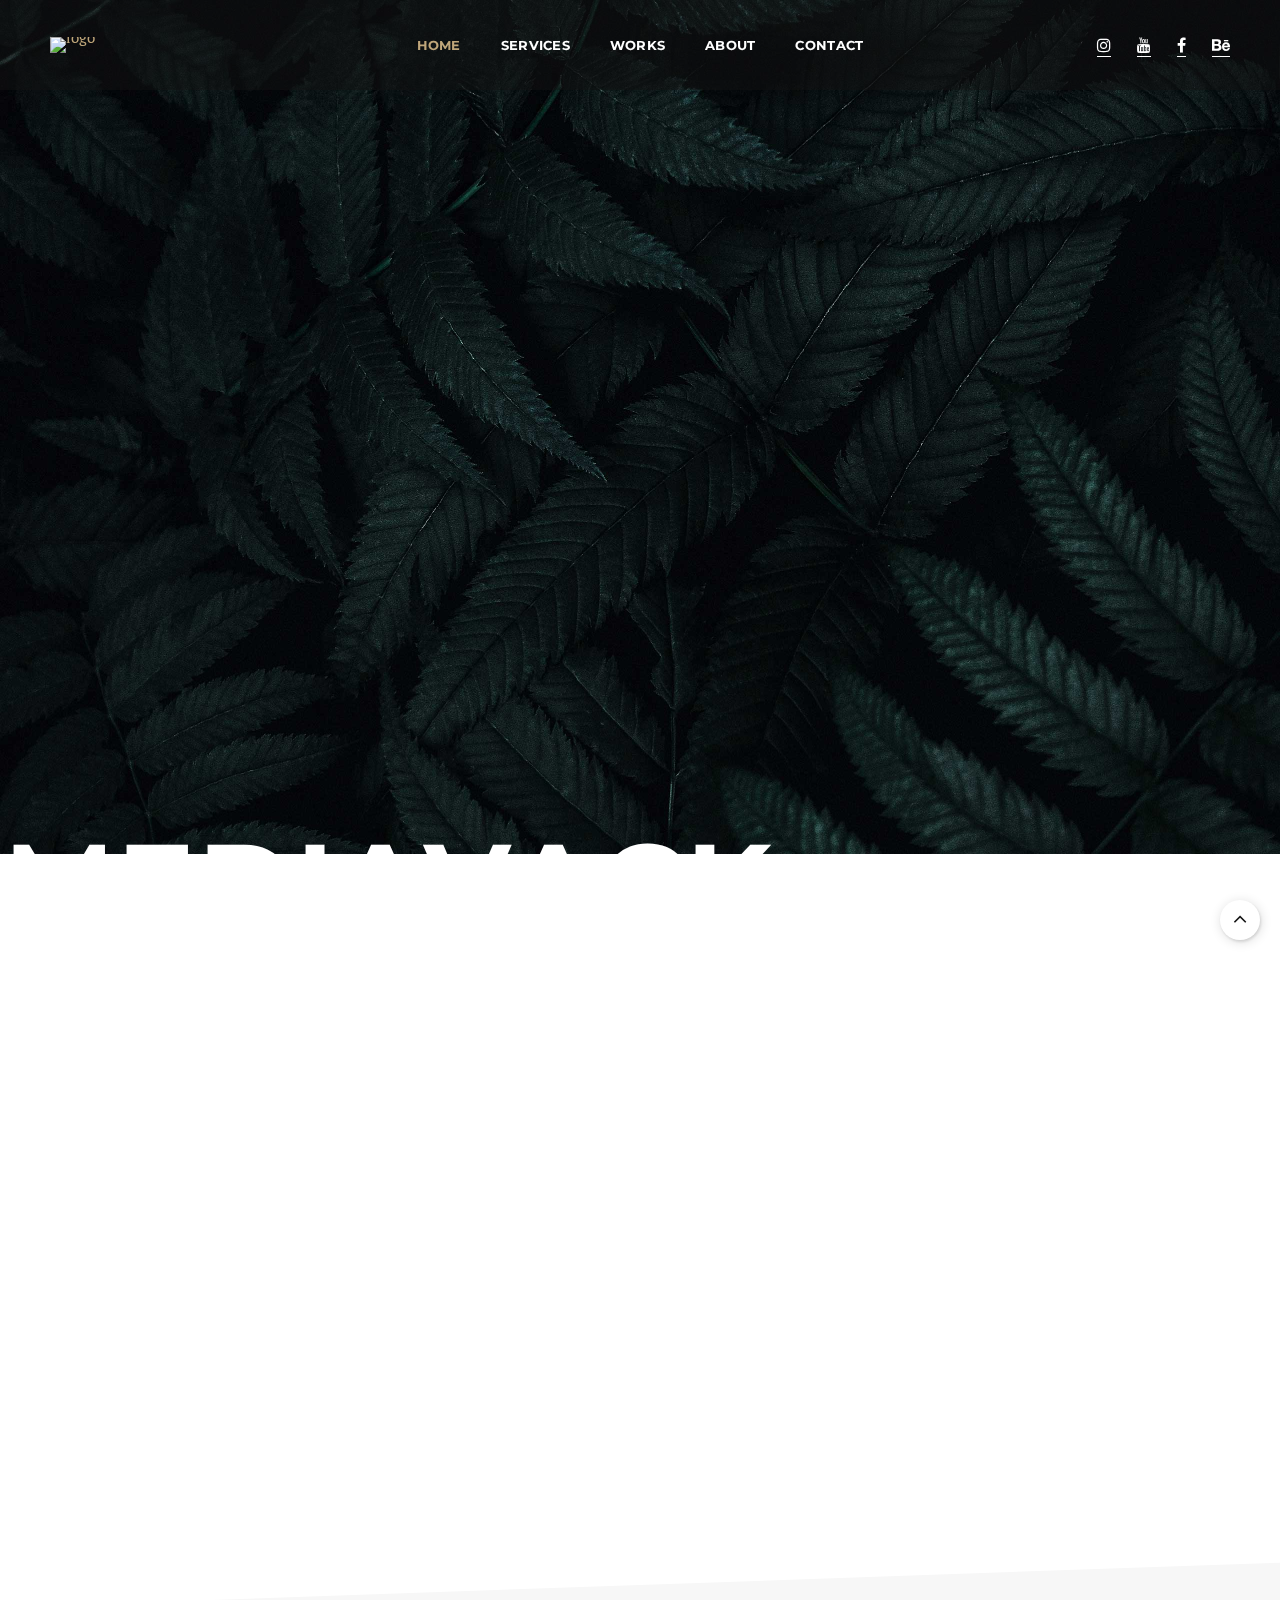
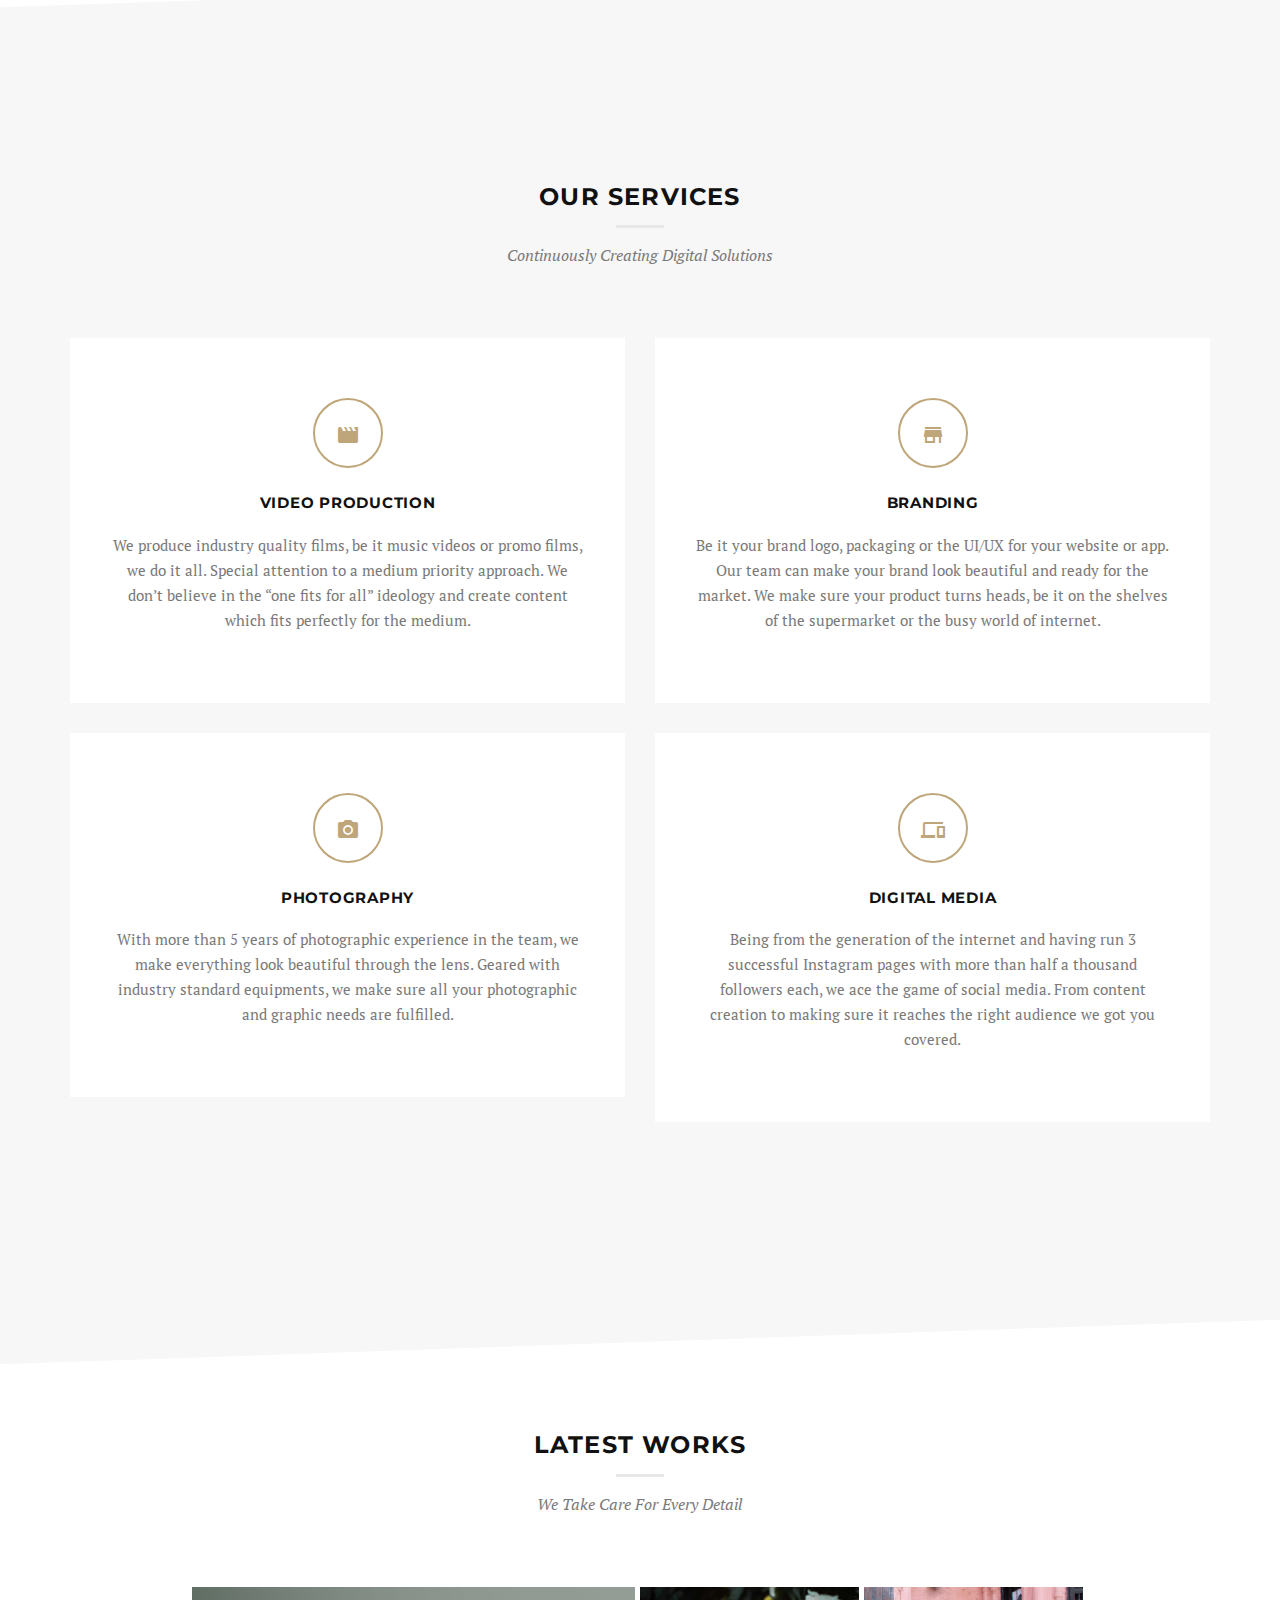
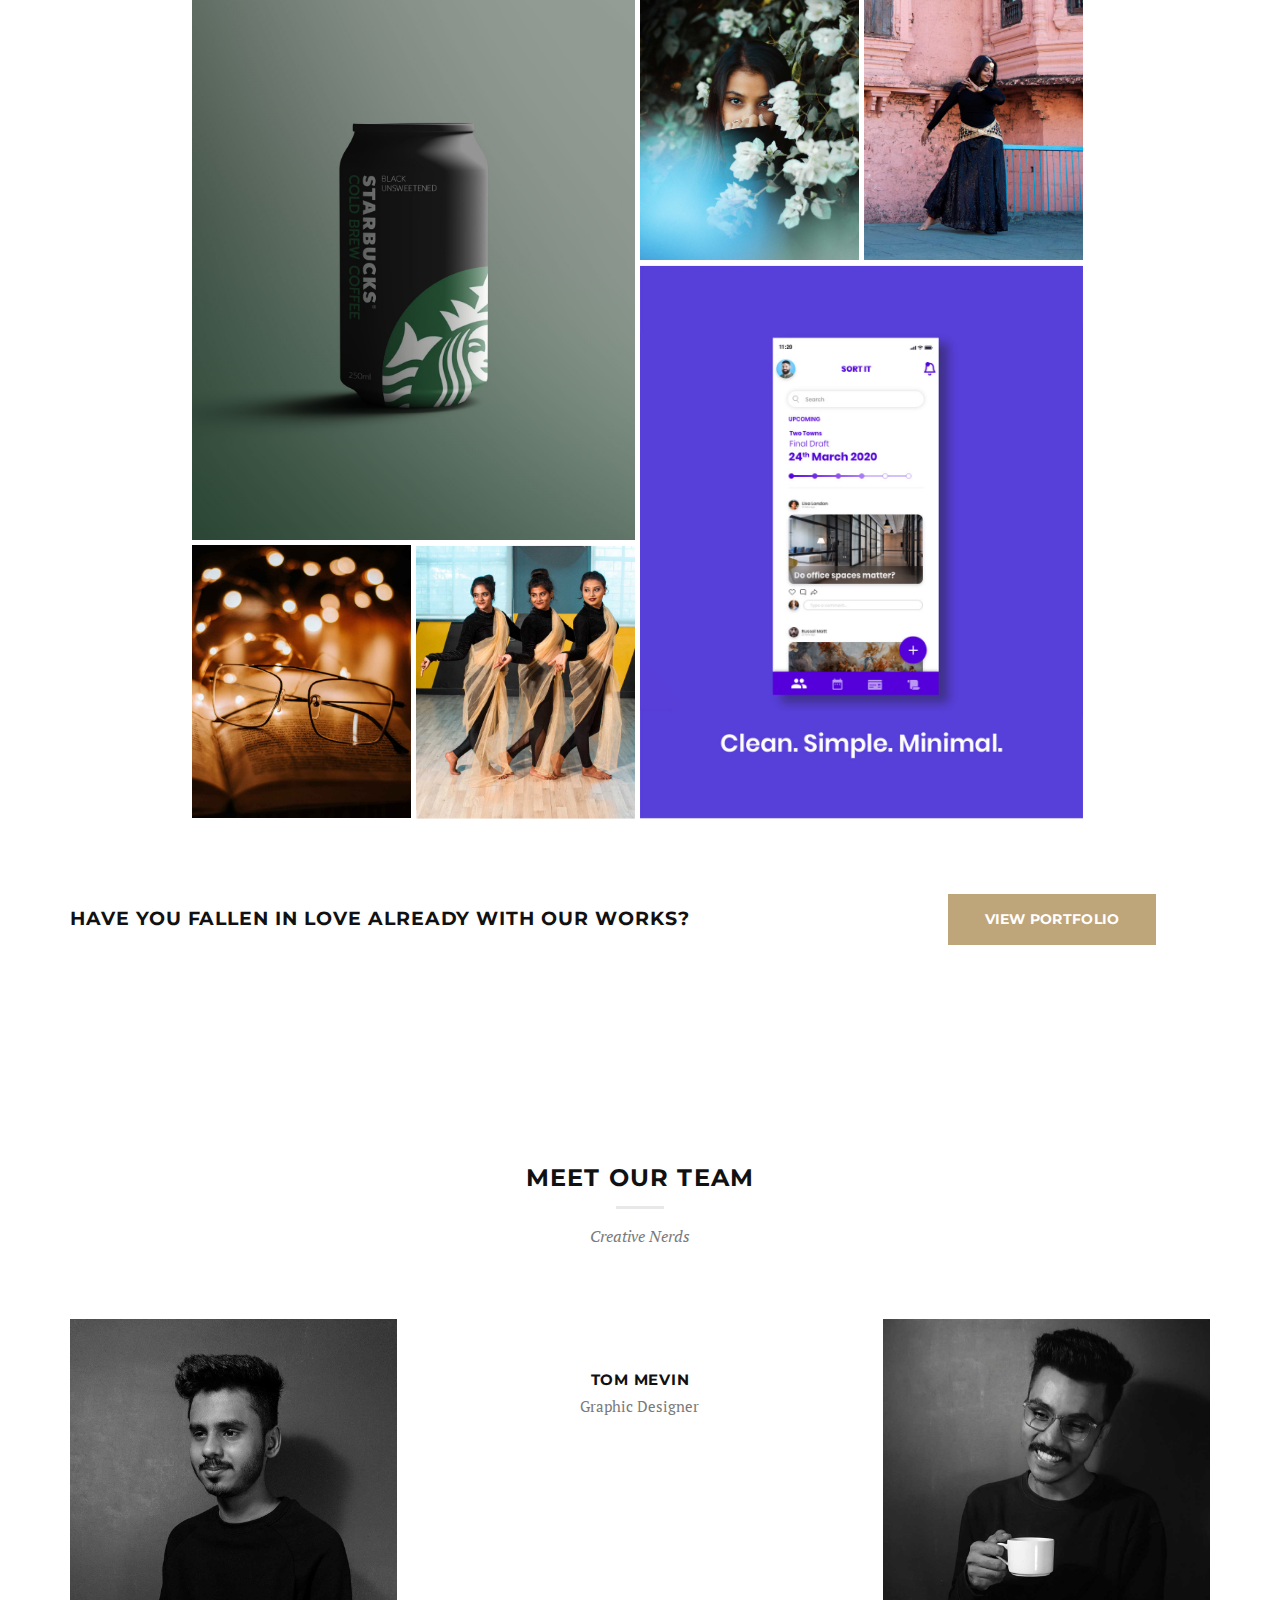
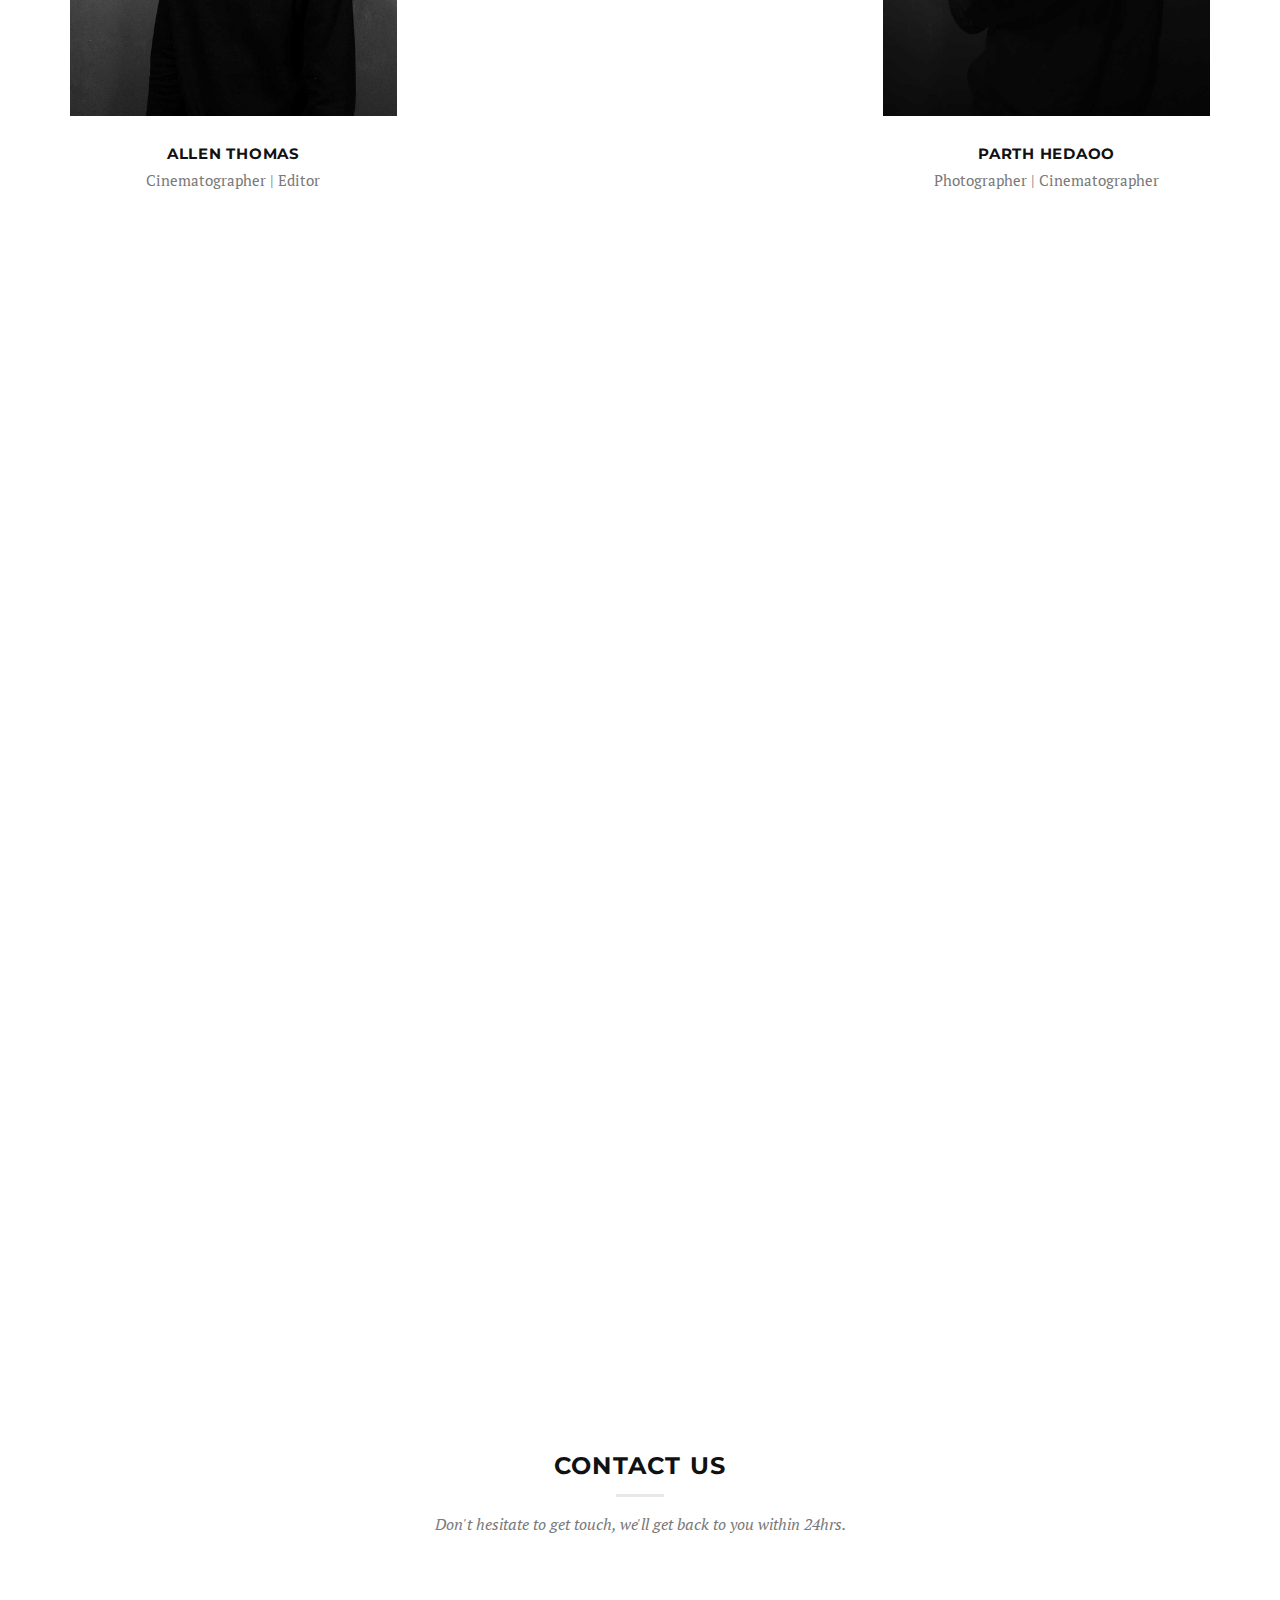
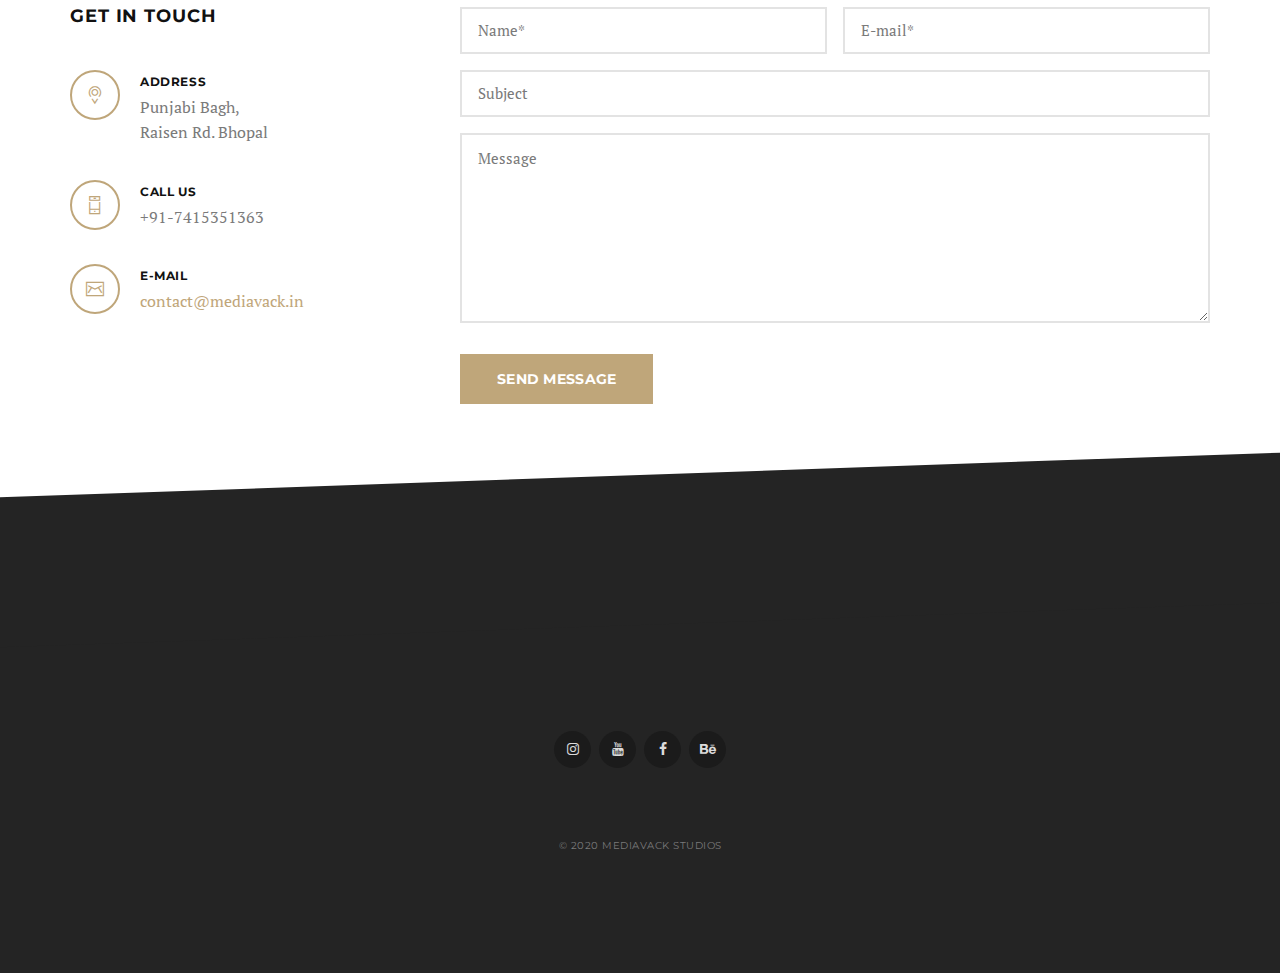
==== index.html @ 355125b0 "Add files via upload" ====
<!DOCTYPE html>
<html lang="en">
<head>
  <title>Mediavack Studios</title>

  <meta charset="utf-8">
  <!--[if IE]><meta http-equiv='X-UA-Compatible' content='IE=edge,chrome=1'><![endif]-->
  <meta name="viewport" content="width=device-width, initial-scale=1, maximum-scale=1" />
  <meta name="description" content="">

  <!-- Google Fonts -->
  <link href='http://fonts.googleapis.com/css?family=Montserrat:400,700%7CPT+Serif:400,700,400italic' rel='stylesheet'>

  <!-- Css -->
  <link rel="stylesheet" href="css/bootstrap.min.css" />
  <link rel="stylesheet" href="css/magnific-popup.css" />
  <link rel="stylesheet" href="css/font-icons.css" />
  <link rel="stylesheet" href="revolution/css/settings.css" />
  <link rel="stylesheet" href="css/rev-slider.css" />
  <link rel="stylesheet" href="css/sliders.css">
  <link rel="stylesheet" href="css/style.css" />
  <link rel="stylesheet" href="css/responsive.css" />
  <link rel="stylesheet" href="css/spacings.css" />
  <link rel="stylesheet" href="css/animate.css" />
  <link rel="stylesheet" href="css/color.css" />
  <link rel="stylesheet" href="css/sass/_layout.scss"/>

  <!-- Favicons -->
  <link rel="shortcut icon" href="p/favicon.png">
  <link rel="apple-touch-icon" href="img/apple-touch-icon.png">
  <link rel="apple-touch-icon" sizes="72x72" href="img/apple-touch-icon-72x72.png">
  <link rel="apple-touch-icon" sizes="114x114" href="img/apple-touch-icon-114x114.png">
  <link href="https://fonts.googleapis.com/icon?family=Material+Icons" rel="stylesheet">

</head>

<body data-spy="scroll" data-offset="60" data-target=".navbar-fixed-top">

  <!-- Preloader -->
  <div class="loader-mask">
    <div class="loader">
      "Loading..."
    </div>
  </div>

  <!-- Navigation -->
  <header class="nav-type-1" id="home">

    <nav class="navbar navbar-fixed-top">
      <div class="navigation-overlay">
        <div class="container-fluid relative">
          <div class="row">

            <div class="navbar-header">
              <button type="button" class="navbar-toggle" data-toggle="collapse" data-target="#navbar-collapse">
                <span class="sr-only">Toggle navigation</span>
                <span class="icon-bar"></span>
                <span class="icon-bar"></span>
                <span class="icon-bar"></span>
              </button>

              <!-- Logo -->
              <div class="logo-container">
                <div class="logo-wrap local-scroll">
                  <a href="#home">
                    <img class="logo" src="p/logo-white.png" alt="logo">
                  </a>
                </div>
              </div>
            </div> <!-- end navbar-header -->


            <div class="col-md-8 col-xs-12 nav-wrap">
              <div class="collapse navbar-collapse text-center" id="navbar-collapse">
                
                <ul class="nav navbar-nav local-scroll text-center">

                  <li class="active">
                    <a href="#home">Home</a>
                  </li>
                  <li>
                    <a href="#services">Services</a>
                  </li>
                  <li>
                    <a href="#portfolio">Works</a>
                  </li>
                  <li>
                    <a href="#about-us">About</a>
                  </li>                         
                  <li>
                    <a href="#contact">Contact</a>
                  </li>
      
                </ul>
              </div>
            </div> <!-- end col -->

            <div class="menu-socials hidden-sm hidden-xs">
              <ul>
                <li>
                  <a href="https://www.instagram.com/mediavack/" target="_blank"><i class="fa fa-instagram"></i></a>
                </li>
                <li>
                  <a href="https://www.youtube.com/channel/UCgd77Oo9mMgNk1zddvuhkJg"target="_blank"><i class="fa fa-youtube"></i></a>
                </li>
                <li>
                  <a href="https://www.facebook.com/mediavack"target="_blank"><i class="fa fa-facebook"></i></a>
                </li>
                <li><a href="https://www.behance.net/mediavack/"target="_blank"><i class="fa fa-behance"></i></a>
                </li>
              </ul>
            </div>
        
          </div> <!-- end row -->
        </div> <!-- end container -->
      </div> <!-- end navigation -->
    </nav> <!-- end navbar -->

  </header> <!-- end navigation -->


  <div class="main-wrapper-onepage angles oh">

    <!-- Revolution Slider -->
    <section> 
      <div class="rev_slider_wrapper">
        <div class="rev_slider" id="slider4" data-version="5.0">
          <ul>
            <!-- SLIDE 1 -->
            <li data-fstransition="fade"
              data-transition="slideleft"
              data-easein="default" 
              data-easeout="default"
              data-slotamount="1"
              data-masterspeed="1200"
              data-delay="10000"
              data-title="The Art of Design"
              >
             <!-- MAIN IMAGE -->
             <img src="p/dark1.jpg"
                
             data-kenburns="on"
             data-bgposition="right center"
             data-bgpositionend="left center"
             data-duration="15000"
             data-scalestart="100"
             data-scaleend="150"
             data-bgparallax="10"
             
             >

           <!-- LAYER NR. 1 -->
           <div class="tp-caption hero-text giant_nocaps rs-parallaxlevel-7"
             data-x="center"
             data-y="center"
             data-fontsize="[100,80,65,40]"
             data-textAlign="center"
             data-lineheight="[116,100,70,60]"
             data-width="[none, none, none, 400]"
             data-whitespace="[nowrap, nowrap, nowrap, normal]"
             data-transform_idle="o:1;s:1500;"
             data-transform_in="z:0;rX:0;rY:0;rZ:0;sX:0.1;sY:0.1;skX:0;skY:0;opacity:0;s:1000;e:Power3.easeOut;" 
             data-transform_out="opacity:0;sX:0;sY:0;s:2000;e:Power3.easeInOut;"
             data-start="1000">MEDIAVACK
           </div>
           
           <!-- LAYER NR. 2 -->
           <div class="tp-caption subheading_text rs-parallaxlevel-7"
             data-x="center"
             data-y="center"
             data-voffset="84"
             data-fontsize="[22,22,22,24]"
             data-textAlign="center"
             data-width="[none, none, none, 400]"
             data-whitespace="[nowrap, nowrap, nowrap, normal]"
             data-transform_idle="o:1;s:1000"
             data-transform_in="x:0;y:150;z:0;rotationZ:0;scaleX:1;scaleY:1;skewX:0;skewY:0;opacity:0;s:1000;"
             data-transform_out="opacity:0;s:1000;e:Power3.easeInOut;"
             data-start="1200">
           </div>
     
         </li> <!-- end slide 1 -->

        
            </li> <!-- end slide 1 -->

            
        </div>
      </div>
    </section>


    <!-- Intro -->
    <section class="section-wrap intro angle-bottom" id="intro">
      <div class="container">
        <div class="row">

          <div class="col-sm-8 col-sm-offset-2 text-center wow slideInUp" data-wow-duration="1.2s" data-wow-delay="0s">
            <h2 class="intro-heading heading-frame">Welcome to Mediavack Studios</h2>
            <p class="intro-text mb-60">
              We have delivered exceptional quality productions for clients across the globe, over a span of 5 years under the name of M-TAP Productions and are now launching an all encompassing digital agency. The Mediavack team packs over 15 years of experience together. With such industry expertise and contemporary taste we promise a new and fresh approach, which will make your brand a hit in the digital space in no time!
            </p>

            <img src="p/logo-grey.png" alt="" />
          </div>

        </div>
      </div>
    </section> <!-- end intro -->

    <!-- Our Services -->
    <section class="section-wrap bg-light pb-mdm-50 pb-130 angle-top angle-bottom" id="services">
      <div class="container">

        <div class="row heading">
          <div class="col-md-6 col-md-offset-3">
            <h2 class="text-center bottom-line">Our Services</h2>
            <p class="subheading text-center">Continuously Creating Digital Solutions</p>
          </div>
        </div>

        <div class="row">
          <div class="col-md-6 service-item">
            <div class="service-item-box icon-effect-1 icon-effect-1a text-center">
              <a href="#portfolio">
                <i class="icon material-icons hi-icon">movie</i>
              </a>
              <h3>Video Production</h3>
              <p>We produce industry quality films, be it music videos or promo films, we do it all. Special attention to a  medium priority approach. We don’t believe in the “one fits for all” ideology and create content which fits perfectly for the medium.</p>     
            </div>            
          </div> <!-- end service item -->

          <div class="col-md-6 service-item">
            <div class="service-item-box icon-effect-1 icon-effect-1a text-center">
              <a href="#portfolio">
                <i class="icon material-icons hi-icon">store</i>
              </a>
              <h3>Branding</h3>
              <p>Be it your brand logo, packaging or the UI/UX for your website or app. Our team can make your brand look beautiful and ready for the market. We make sure your product turns heads, be it on the shelves of the supermarket or the busy world of internet.</p>     
            </div>            
          </div> <!-- end service item -->

          <div class="col-md-6 service-item">
            <div class="service-item-box icon-effect-1 icon-effect-1a text-center">
              <a href="#portfolio">
                <i class="icon material-icons hi-icon">camera_alt</i>
              </a>
              <h3>Photography</h3>
              <p>With more than 5 years of photographic experience in the team, we make everything look beautiful through the lens. Geared with industry standard equipments, we make sure all your photographic and graphic needs are fulfilled.
              </p>     
            </div>            
          </div> <!-- end service item -->

          <div class="col-md-6 service-item">
            <div class="service-item-box icon-effect-1 icon-effect-1a text-center">
              <a href="#portfolio">
                <i class="icon material-icons hi-icon">devices</i>
              </a>
              <h3>Digital Media</h3>
              <p>Being from the generation of the internet and having run 3 successful Instagram pages with more than half a thousand followers each, we ace the game of social media. From content creation to making sure it reaches the right audience we got you covered.</p>     
            </div>            
          </div> <!-- end service item -->
        </div>
      </div>
    </section> <!-- end services -->


    <section class="section-wrap works-grid-3-col-wide pb-0" id="portfolio"style="sizes ">

      <div class="container-fluid" style="padding: 0 0;">

        <div class="row heading">
          <div class="col-md-4 col-md-offset-4 col-sm-6 col-sm-offset-3">
            <h2 class="text-center bottom-line">Latest Works</h2>
            <p class="subheading text-center">We Take Care For Every Detail</p>
          </div>
        </div>

<!-- Portfolio -->
<section class="section-wrap pb-0 pt-0">

  <div class="masonry-grid"style="margin: auto; width: 70% ">

    <div class="work-item" style="padding: 0 5px 5px 0" onclick="void(0)">
      <div class="gallery work-img">
        <a href="p/sbg.gif" class="lightbox-gallery" title="Branding">
          <img src="p/sb.jpg" alt="">
          <div class="work-overlay">        
            <div class="work-description">
              <h3>Branding</h3>
              <span>-</span>
            </div>
          </div>
        </a>
      </div>
    </div> <!-- end work-item -->

    <div class="work-item quarter" style="padding: 0 5px 5px 0" onclick="void(0)">
      <div class="work-img">
        <a href="p/Nishu.jpg" class="lightbox-gallery" title="Photography">
          <img src="p/Nishu.jpg" alt="">
          <div class="work-overlay">        
            <div class="work-description">
              <h3>Photography</h3>
              <span>-</span>
            </div>
          </div>
        </a>
      </div>
    </div> <!-- end work-item -->

    <div class="work-item quarter" style="padding: 0 5px 5px 0"  onclick="void(0)">
      <div class="work-img">
        <a href="https://www.youtube.com/watch?v=4vDL7i6rvvY" target="_blank">
          <img src="p/piya.jpg" alt="">
          <div class="work-overlay">        
            <div class="work-description">
              <h3>Videography</h3>
              <span>Watch on Youtube</span>
            </div>
          </div>
        </a>
      </div>
    </div> <!-- end work-item -->

    <div class="work-item"style="padding: 0 5px 5px 0"  onclick="void(0)">
      <div class="work-img">
        <a href="p/uiuxf.jpg" class="lightbox-gallery" title="UI/UX">
          <img src="p/uiuxt.jpg" alt="">
          <div class="work-overlay">        
            <div class="work-description">
              <h3>UI/UX</h3>
              <span>-</span>
            </div>
          </div>
        </a>
      </div>
    </div> <!-- end work-item -->

    <div class="work-item quarter" style="padding: 0 5px 5px 0"  onclick="void(0)">
      <div class="work-img">
        <a href="p/book.jpg" class="lightbox-gallery" title="Photography">
          <img src="p/bookt.jpg" alt="">
          <div class="work-overlay">        
            <div class="work-description">
              <h3>Photography</h3>
              <span>-</span>
            </div>
          </div>
        </a>
      </div>
    </div> <!-- end work-item -->

    <div class="work-item quarter" style="padding: 0 5px 5px 0"  onclick="void(0)">
      <div class="work-img">
        <a href="https://www.youtube.com/watch?v=ag2EE_AItjE" target="_blank" title="Videography">
          <img src="p/backslash.jpg" alt="">
          <div class="work-overlay">        
            <div class="work-description">
              <h3>Videography</h3>
              <span>Watch on Youtube</span>
            </div>
          </div>
        </a>
      </div>
    </div> <!-- end work-item -->

  </div>
</section> <!-- end portfolio-->


    <!-- Call to Action -->
    <section class="call-to-action">
      <div class="container">
        <div class="row">

          <div class="col-md-9 col-xs-12">    
            <h2>Have You Fallen In Love Already With Our Works?</h2>
          </div>
          
          <div class="col-md-3 col-xs-12 cta-button">
            <a href="index-portfolio.html"target="_blank" class="btn btn-lg btn-color">View Portfolio</a>
          </div>

        </div>
      </div>
    </section> <!-- end call to action -->


  
    <!-- Our Team -->
    <section class="section-wrap pb-0 our-team angle-top" id="about-us">
      <div class="container">

        <div class="row heading">
          <div class="col-md-6 col-md-offset-3">
            <h2 class="text-center bottom-line">Meet Our Team</h2>
            <p class="subheading text-center">Creative Nerds</p>
          </div>
        </div>

        <div class="row team-row">

          <div class="col-md-4 col-sm-6 team-wrap">
            <div class="team-member text-center">
              <div class="team-img">
                <img src="p/Allen3.jpg" alt="">
                <div class="overlay">
                  <div class="team-details text-center" style="top:35%;">
                    <p>
                      An editing wizard, Allen can pull off a complete music video in a night, or should we say he always has to pull it off in a night. Allen also has some camera skills up his sleeves and works as the team's Cinematographer as well. If you meet him, be sure to have a couple of sarcastic jokes come your way. 
                    </p>
                    <div class="socials mt-20">
                      <a href="https://www.instagram.com/allen_not_alien_/"target="_blank"><i class="fa fa-instagram"></i></a>
                      <a href="https://www.facebook.com/HelloIAmNella"target="_blank"><i class="fa fa-facebook"></i></a>
                      <a href="mailto:allen@mediavack.in"target="_blank"><i class="fa fa-envelope"></i></a>
                    </div>
                  </div>
                </div>
              </div>
              <h6 class="team-title">Allen Thomas</h6>
              <span>Cinematographer | Editor</span>           
            </div>
          </div> <!-- end team member -->

          <div class="col-md-4 col-sm-6 team-wrap">
            <div class="team-member text-center">
              <div class="team-img">
                <img src="p/tom3.jpg" alt="">
                <div class="overlay">
                  <div class="team-details text-center"style="top:35%;">
                    <p>
                      An aesthetic genius, Tom will make sure your brand never gets lost in the sea of stuff. Working his magic on every AI file and making sure final.psd is actually the final one, Tom aces the game of graphics. Working as a graphic designer for the team, he makes sure no content misses aesthetic approval. When you meet him make sure why is he so obsessed with planes? 
                    </p>
                    <div class="socials mt-20">
                      <a href="https://www.instagram.com/tomarto_/"target="_blank"><i class="fa fa-instagram"></i></a>
                      <a href="https://www.facebook.com/tommevin"target="_blank"><i class="fa fa-facebook"></i></a>
                      <a href="mailto:tom@mediavack.in"target="_blank"><i class="fa fa-envelope"></i></a>
                    </div>
                  </div>
                </div>
              </div>
              <h6 class="team-title">Tom Mevin</h6>
              <span>Graphic Designer</span>           
            </div>
          </div> <!-- end team member -->

          <div class="col-md-4 col-sm-6 team-wrap">
            <div class="team-member last text-center">
              <div class="team-img">
                <img src="p/Parth3.jpg" alt="">
                <div class="overlay">
                  <div class="team-details text-center"style="top:35%;">
                    <p>
                      A colour guru, Parth can make even washed-out footage look beautiful. With the eyes of a photographer, Parth is a photography genius. Working as the team's cinematographer, colourist and photographer, he makes sure not one footage goes out in the world looking shabby. When you meet him, make sure you ask him why he is holding a cup?
                    </p>
                    <div class="socials mt-20">
                      <a href="https://www.instagram.com/by_parth/"target="_blank"><i class="fa fa-instagram"></i></a>
                      <a href="https://www.facebook.com/parthiosesismerismetcalisation/"target="_blank"><i class="fa fa-facebook"></i></a>
                      <a href="mailto:parth@mediavack.in"target="_blank"><i class="fa fa-envelope"></i></a>
                    </div>
                  </div>
                </div>
              </div>
              <h6 class="team-title">Parth Hedaoo</h6>
              <span>Photographer | Cinematographer</span>           
            </div>
          </div> <!-- end team member -->

        </div>
      </div>
    </section> <!-- end our team --> 


   <!-- about us -->
   <section class="section-wrap intro angle-bottom" id="intro">
    <div class="container">
      <div class="row">

        <div class="col-sm-8 col-sm-offset-2 text-center wow slideInUp" data-wow-duration="1.2s" data-wow-delay="0s">
          <h2 class="intro-heading ">About Us</h2>
          <p class="intro-text mb-60">
           Mediavack studios is a digital media agency run by a team of young and passionate creatives. We have been creating extraordinary content for the past 3 years and providing quality work to clients across the country. We are based out of the capital city of Madhya Pradesh, Bhopal. 
          <br>We prioritise creativity over all the other aspects and believes that innovation is the way forward and that is the future for brands in the digital arena.
          </p>

          
        </div>

      </div>
    </div>
  </section> <!-- about us ends -->

    <!-- Testimonials -->
    <section class="section-wrap parallax-testimonials" style="background-image: url(p/dark1.jpg)">

      <div id="owl-testimonials" class="owl-carousel owl-theme text-center">

        <div class="item">
          <div class="container testimonial">
            <div class="row">
              <div class="col-md-10 col-md-offset-1">
                <i class="fa fa-quote-left"></i>
                <p class="testimonial-text"> I always loved working with MTAP Productions, they have so many creative ideas to put up and execute. They are like a family now. The project is always executed effortlessly with them. Can’t forget to mention our first project Chimera, which was such a great piece of work. We hit 1.5M views and more to go ! 
                  Good luck to the new venture, more power to you guys.</p>
                <h6>Sonia James</h6>
                <span></span>
              </div>
            </div>
          </div>
        </div>

        <div class="item">
          <div class="container testimonial">
            <div class="row">
              <div class="col-md-10 col-md-offset-1">
                <i class="fa fa-quote-left"></i>
                <p class="testimonial-text">As an artist one of the most important thing in a music production is the video part which gives the final touch to any song Or music, working with Mediavack was one of the best experience I had with such an affordable pricing and on time delivery of the final product. I would like to appreciate and thank the whole team for such hardwork. Wish you all the best for your future projects.</p>
                <h6>Melbin B. Varghese</h6>
                <span></span>
              </div>
            </div>
          </div>
        </div>
        
        <div class="item">
          <div class="container testimonial">
            <div class="row">
              <div class="col-md-10 col-md-offset-1">
                <i class="fa fa-quote-left"></i>
                <p class="testimonial-text">I have been shooting number of video with these guys and absolutely love how they work. Genuine price for the quality of service they give. 100% will recommend people to go for them.</p>
                <h6>Sakshi Gupta</h6>
                <span></span>
              </div>
            </div>
          </div>
        </div>
      </div>

    </section> <!-- end testimonials -->


    <!-- Contact -->
    <section class="section-wrap contact angle-top angle-bottom mt-100 mt-sml-0" id="contact">
      <div class="container">

        <div class="row heading">
          <div class="col-md-6 col-md-offset-3 text-center">
            <h2 class="text-center bottom-line">Contact Us</h2>
            <p class="subheading">Don't hesitate to get touch, we'll get back to you within 24hrs.</p>
          </div>
        </div>

        <div class="row">

          <div class="col-md-4">
            <h5>Get in Touch</h5>
            <p></p>

            <div class="contact-item">
              <div class="contact-icon">
                <i class="icon icon-Pointer"></i>
              </div>
              <h6>Address</h6>
              <p>Punjabi Bagh,<br>
                Raisen Rd. Bhopal</p>
            </div> <!-- end address -->

            <div class="contact-item">
              <div class="contact-icon">
                <i class="icon icon-Phone"></i>
              </div>
              <h6>Call Us</h6>
              <span>+91-7415351363</span>
            </div> <!-- end phone number -->

            <div class="contact-item">
              <div class="contact-icon">
                <i class="icon icon-Mail"></i>
              </div>
              <h6>E-mail</h6>
              <a href="mailto:contact@mediavack.in">contact@mediavack.in</a>
            </div> <!-- end email -->

          </div>

          <div class="col-md-8">
            <form id="contact-form" action="#">

              <div class="row contact-row">
                <div class="col-md-6 contact-name">
                  <input name="name" id="name" type="text" placeholder="Name*">
                </div>
                <div class="col-md-6 contact-email">
                  <input name="mail" id="mail" type="email" placeholder="E-mail*">
                </div>
              </div>

              <input name="subject" id="subject" type="text" placeholder="Subject"> 
              <textarea name="comment" id="comment" placeholder="Message"></textarea>
              <a class="btn btn-lg btn-color btn-submit" href="mailto:contact@mediavack.in">Send Message</a>
              
              <div id="msg" class="message"></div>
            </form>
          </div> <!-- end col -->

        </div>
      </div>
    </section> <!-- end contact -->


    <!-- Google Map
    <div id="google-map" class="gmap" data-address="V Tytana St, Manila, Philippines"></div>  -->

    <!-- Footer -->
    <footer class="footer minimal bg-dark angle-top">
      <div class="container text-center">
        <div class="row"> 

          <div class="col-md-4 col-md-offset-4">
            
            <div class="footer-logo local-scroll mb-30 wow zoomIn" data-wow-duration="1s" data-wow-delay="0.2s">
              <h2>
                <a href="#home" class="color-white">Mediavack Studios</a>
              </h2>
            </div>

            <div class="socials footer-socials">
              <a href="https://www.instagram.com/mediavack/"target="_blank"><i class="fa fa-instagram"></i></a>
              <a href="https://www.youtube.com/channel/UCgd77Oo9mMgNk1zddvuhkJg"target="_blank"><i class="fa fa-youtube"></i></a>
              <a href="https://www.facebook.com/mediavack"target="_blank"><i class="fa fa-facebook"></i></a>
              <a href="https://www.behance.net/mediavack/"target="_blank"><i class="fa fa-behance"></i></a>
            </div> <!-- end socials -->

            <span class="copyright text-center">
              &copy; 2020 Mediavack Studios </span>

          </div>

        </div>
      </div>
    </footer> <!-- end footer -->

    <div id="back-to-top">
      <a href="#top"><i class="fa fa-angle-up"></i></a>
    </div>

  </div> <!-- end main-wrapper -->
  
  <!-- jQuery Scripts -->
  <script type="text/javascript" src="js/jquery.min.js"></script>
  <script type="text/javascript" src="js/bootstrap.min.js"></script>
  <!-- 
    1. Generate your key here - https://developers.google.com/maps/documentation/javascript/get-api-key
    2. Paste your key in the script below.
  -->
  <script src="https://maps.googleapis.com/maps/api/js?key=AIzaSyCoQ3_zzRfW-hYspkwr5kvwCwLPGZsN4nw"></script>
  <script type="text/javascript" src="js/gmap3.js"></script>
  <script type="text/javascript" src="js/plugins.js"></script>
  <script type="text/javascript" src="revolution/js/jquery.themepunch.tools.min.js"></script>
  <script type="text/javascript" src="revolution/js/jquery.themepunch.revolution.min.js"></script>
  <script type="text/javascript" src="js/rev-slider.js"></script>
  <script type="text/javascript" src="js/scripts.js"></script>

  <!-- Google Map -->
  <script type="text/javascript">
    $(document).ready( function(){

      var gmapDiv = $("#google-map");
      var gmapMarker = gmapDiv.attr("data-address");

      gmapDiv.gmap3({
        zoom: 16,
        address: gmapMarker,
        oomControl: true,
        navigationControl: true,
        scrollwheel: false,
        styles: [
          {
          "featureType":"all",
          "elementType":"all",
            "stylers":[
              { "saturation":"-70" }
            ]
        }]
      })
      .marker({
        address: gmapMarker,
        icon: "img/map_pin.png"
      })
      .infowindow({
        content: "V Tytana St, Manila, Philippines"
      })
      .then(function (infowindow) {
        var map = this.get(0);
        var marker = this.get(1);
        marker.addListener('click', function() {
          infowindow.open(map, marker);
        });
      });
    });
  </script>
  

  <script type="text/javascript" src="revolution/js/extensions/revolution.extension.video.min.js"></script>
  <script type="text/javascript" src="revolution/js/extensions/revolution.extension.carousel.min.js"></script>
  <script type="text/javascript" src="revolution/js/extensions/revolution.extension.slideanims.min.js"></script>
  <script type="text/javascript" src="revolution/js/extensions/revolution.extension.actions.min.js"></script>
  <script type="text/javascript" src="revolution/js/extensions/revolution.extension.layeranimation.min.js"></script>
  <script type="text/javascript" src="revolution/js/extensions/revolution.extension.kenburn.min.js"></script>
  <script type="text/javascript" src="revolution/js/extensions/revolution.extension.navigation.min.js"></script>
  <script type="text/javascript" src="revolution/js/extensions/revolution.extension.migration.min.js"></script>
  <script type="text/javascript" src="revolution/js/extensions/revolution.extension.parallax.min.js"></script>


</body>
</html>
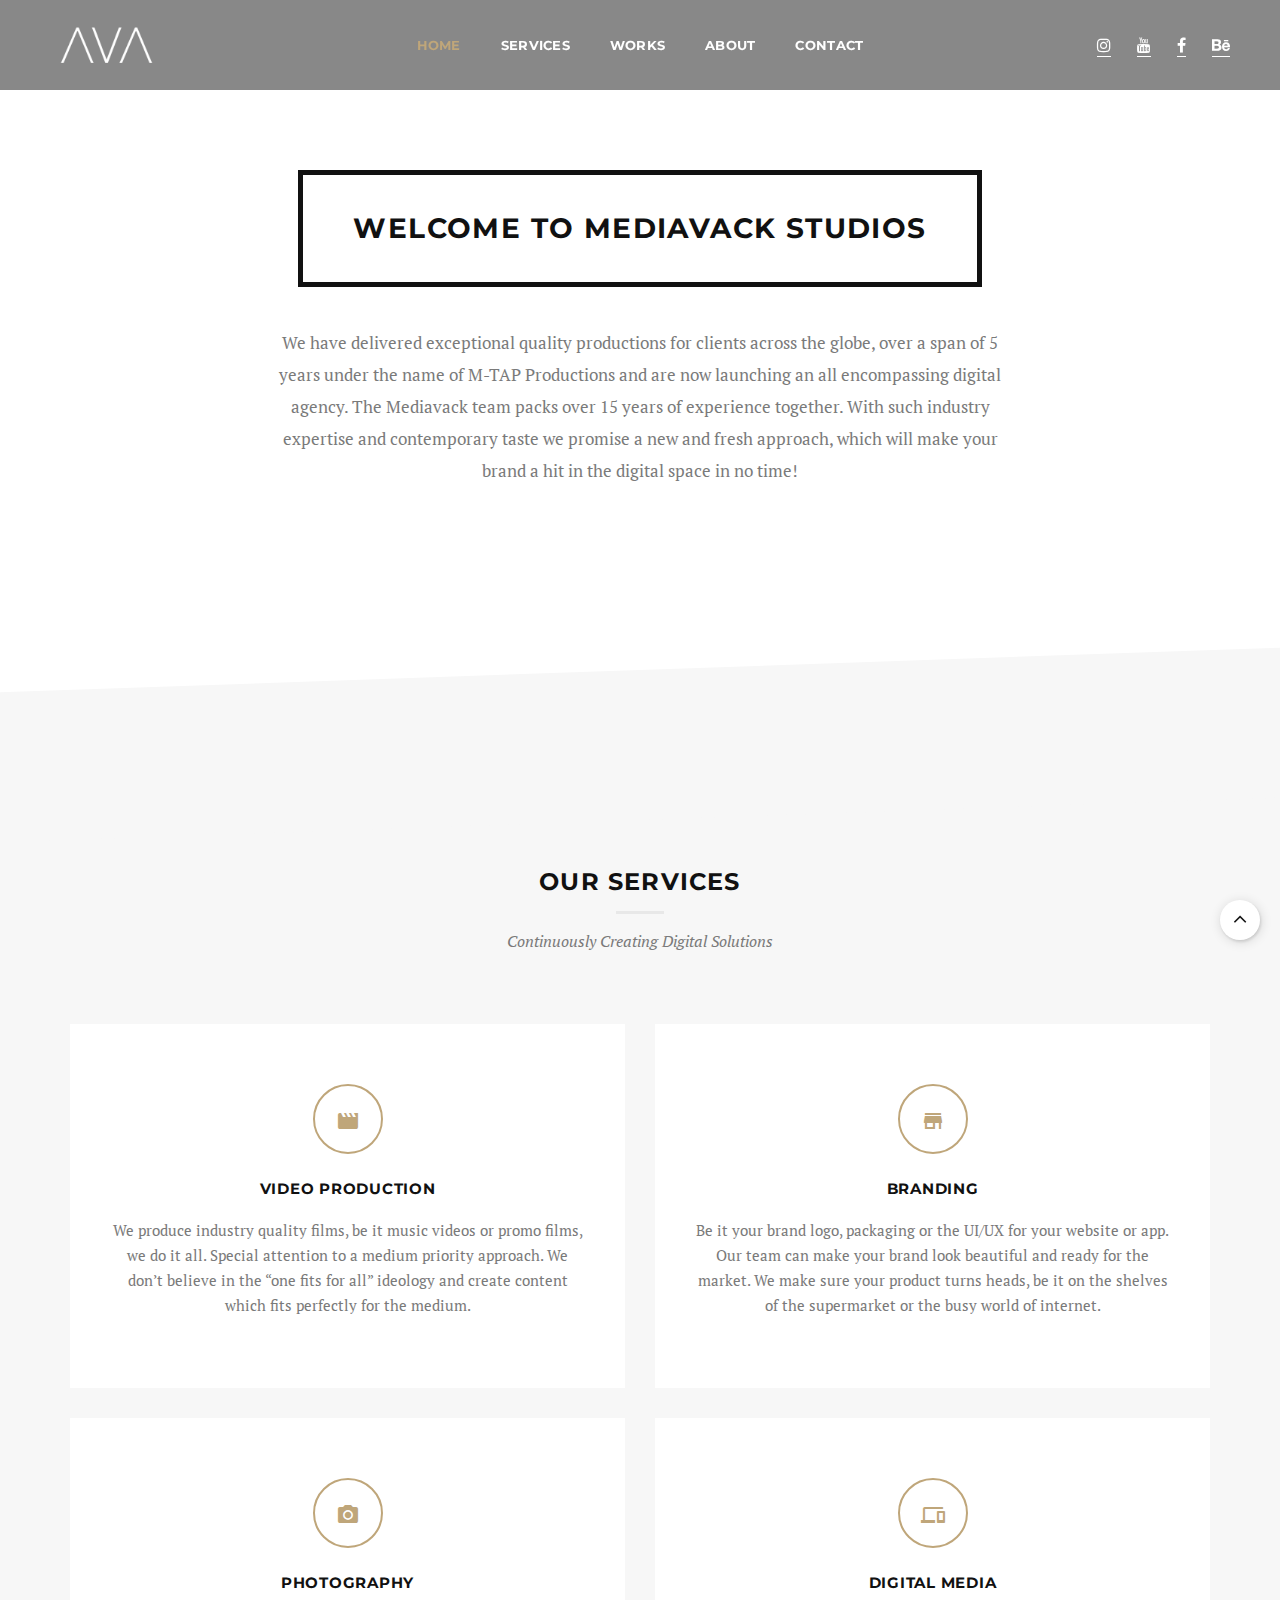
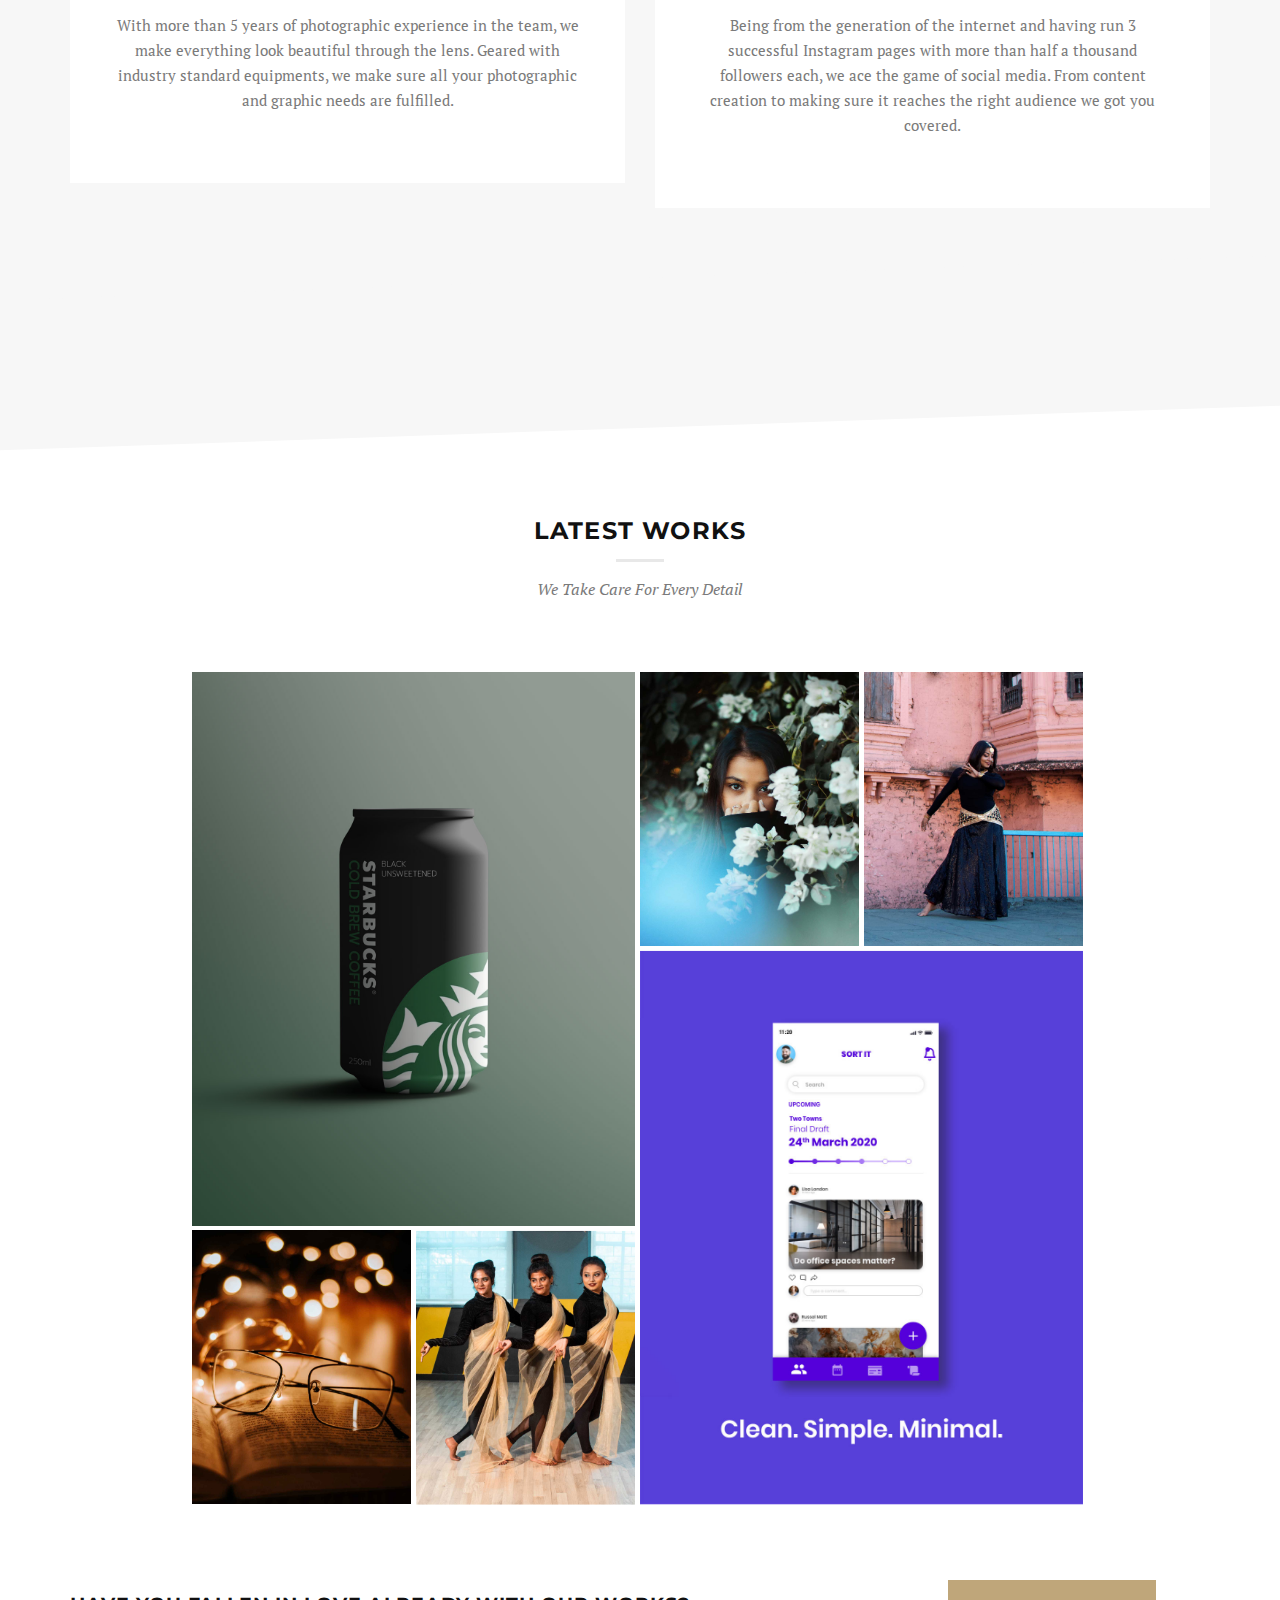
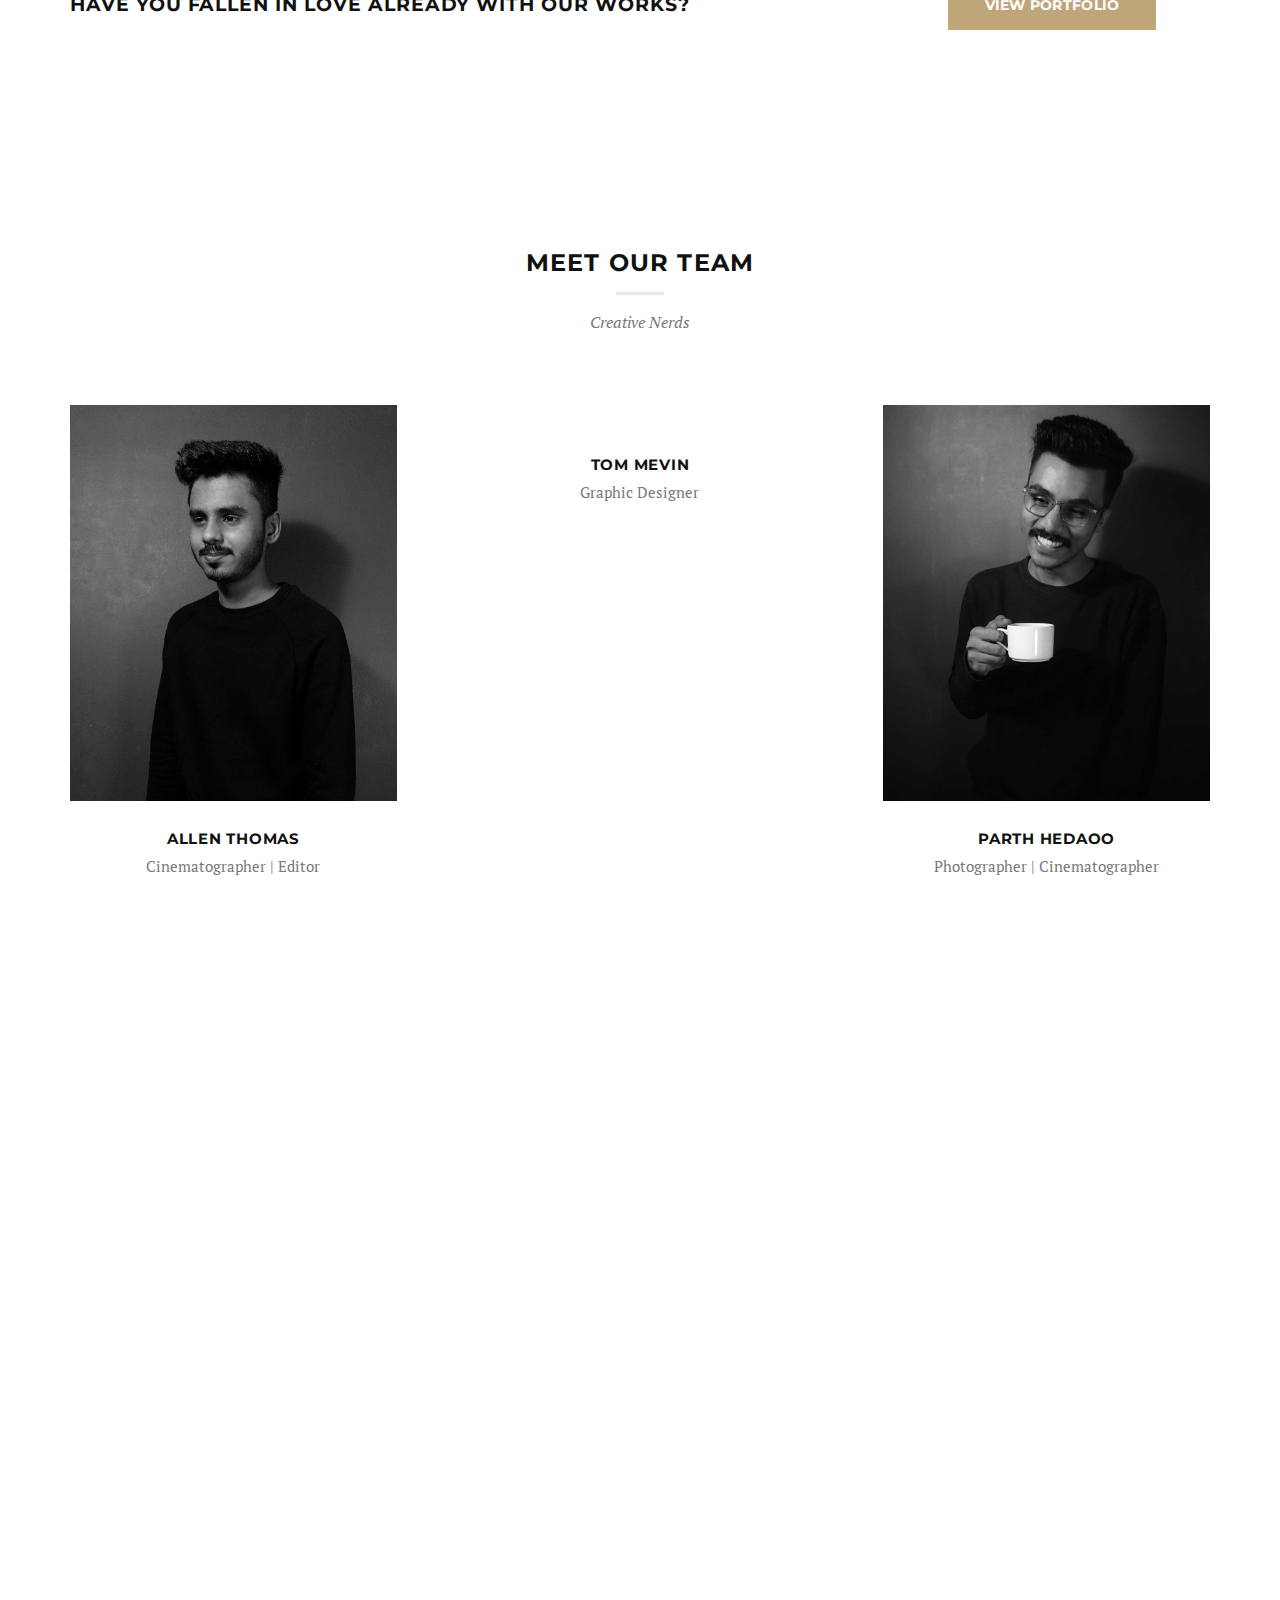
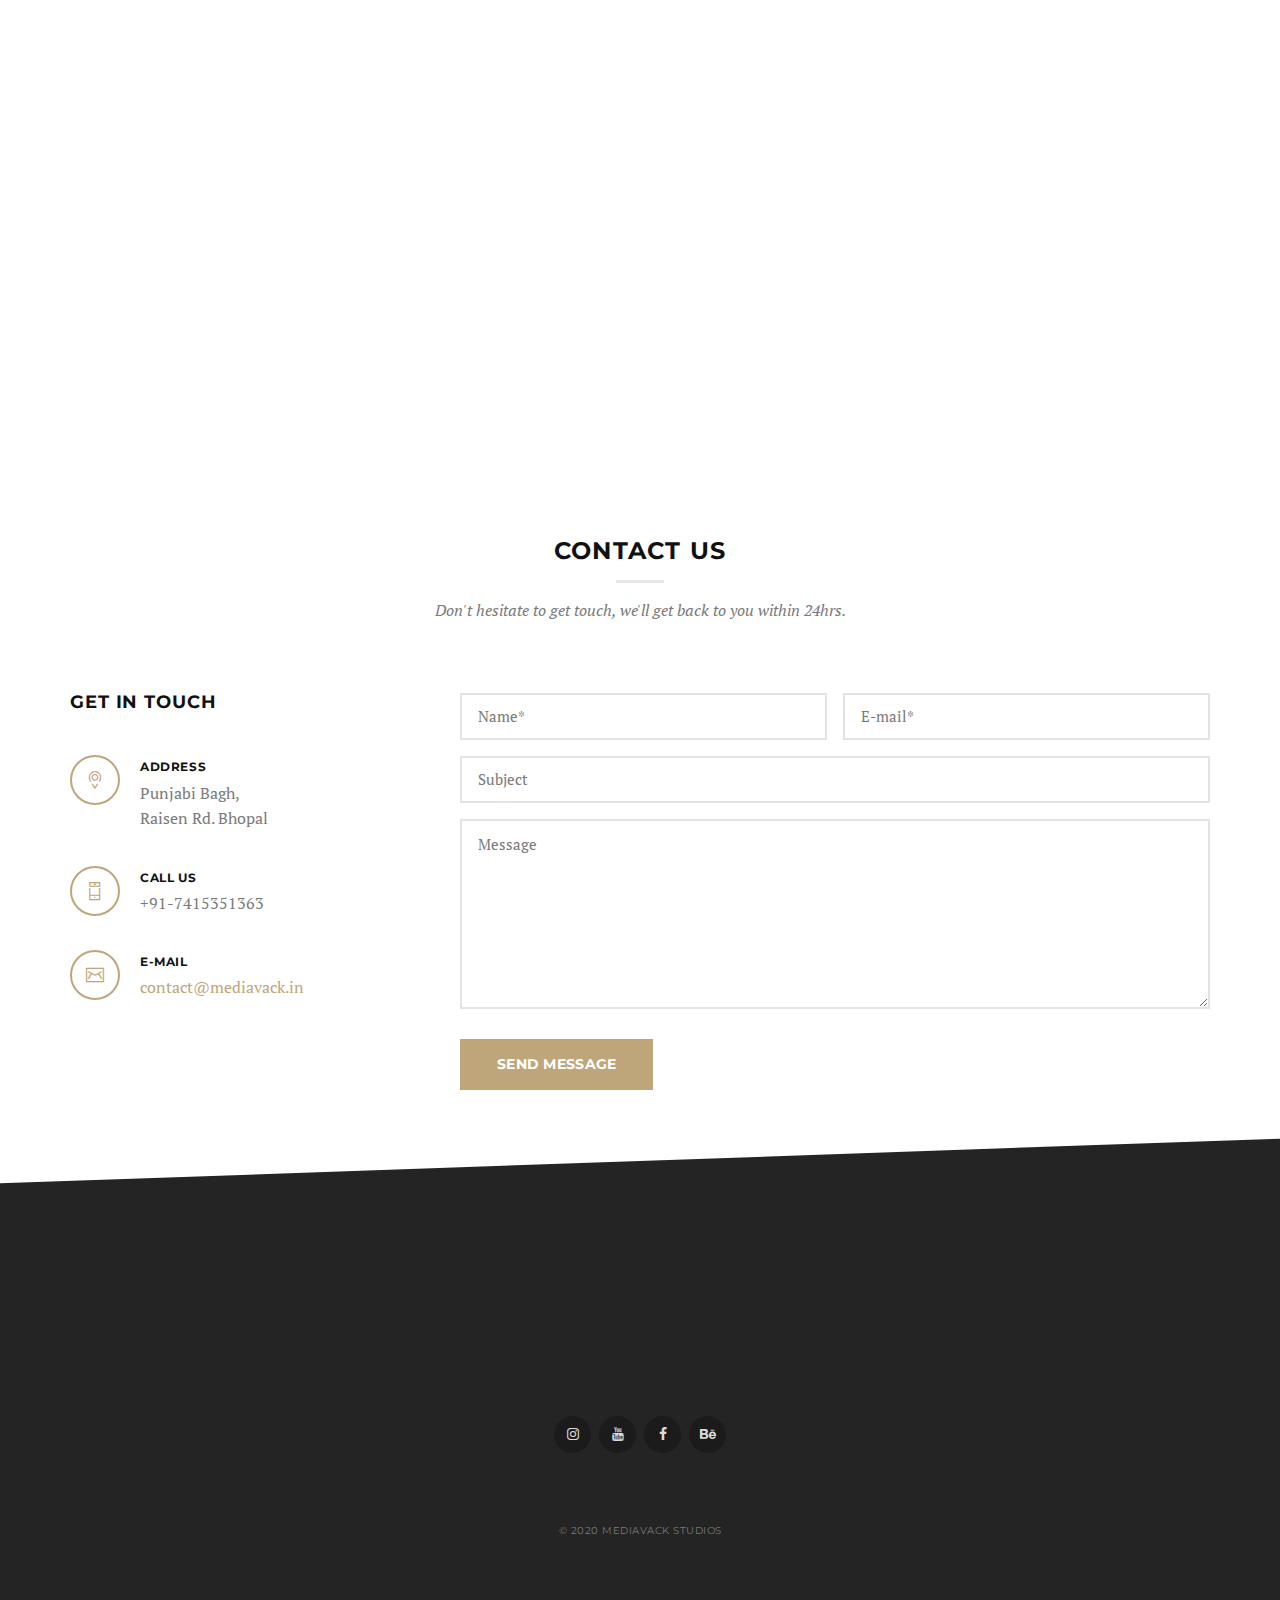
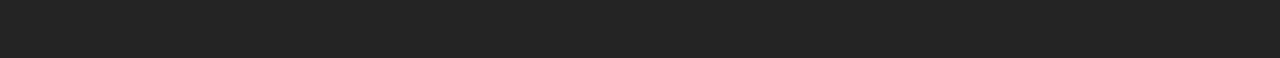
==== commit 5b30be5f: "Update index.html" ====
--- a/index.html
+++ b/index.html
@@ -63,7 +63,7 @@
               <div class="logo-container">
                 <div class="logo-wrap local-scroll">
                   <a href="#home">
-                    <img class="logo" src="p/logo-white.png" alt="logo">
+                    <img class="logo" src="p/lw.png" alt="logo">
                   </a>
                 </div>
               </div>
@@ -714,4 +714,4 @@
 
 
 </body>
-</html>+</html>
--- a/revolution/css/settings.css
+++ b/revolution/css/settings.css
@@ -0,0 +1,13 @@
+/*-----------------------------------------------------------------------------
+
+-	Revolution Slider 5.0 Default Style Settings -
+
+Screen Stylesheet
+
+version:   	5.4.5
+date:      	15/05/17
+author:		themepunch
+email:     	info@themepunch.com
+website:   	http://www.themepunch.com
+-----------------------------------------------------------------------------*/
+#debungcontrolls,.debugtimeline{width:100%;box-sizing:border-box}.rev_column,.rev_column .tp-parallax-wrap,.tp-svg-layer svg{vertical-align:top}#debungcontrolls{z-index:100000;position:fixed;bottom:0;height:auto;background:rgba(0,0,0,.6);padding:10px}.debugtimeline{height:10px;position:relative;margin-bottom:3px;display:none;white-space:nowrap}.debugtimeline:hover{height:15px}.the_timeline_tester{background:#e74c3c;position:absolute;top:0;left:0;height:100%;width:0}.rs-go-fullscreen{position:fixed!important;width:100%!important;height:100%!important;top:0!important;left:0!important;z-index:9999999!important;background:#fff!important}.debugtimeline.tl_slide .the_timeline_tester{background:#f39c12}.debugtimeline.tl_frame .the_timeline_tester{background:#3498db}.debugtimline_txt{color:#fff;font-weight:400;font-size:7px;position:absolute;left:10px;top:0;white-space:nowrap;line-height:10px}.rtl{direction:rtl}@font-face{font-family:revicons;src:url(../fonts/revicons/revicons.eot?5510888);src:url(../fonts/revicons/revicons.eot?5510888#iefix) format('embedded-opentype'),url(../fonts/revicons/revicons.woff?5510888) format('woff'),url(../fonts/revicons/revicons.ttf?5510888) format('truetype'),url(../fonts/revicons/revicons.svg?5510888#revicons) format('svg');font-weight:400;font-style:normal}[class*=" revicon-"]:before,[class^=revicon-]:before{font-family:revicons;font-style:normal;font-weight:400;speak:none;display:inline-block;text-decoration:inherit;width:1em;margin-right:.2em;text-align:center;font-variant:normal;text-transform:none;line-height:1em;margin-left:.2em}.revicon-search-1:before{content:'\e802'}.revicon-pencil-1:before{content:'\e831'}.revicon-picture-1:before{content:'\e803'}.revicon-cancel:before{content:'\e80a'}.revicon-info-circled:before{content:'\e80f'}.revicon-trash:before{content:'\e801'}.revicon-left-dir:before{content:'\e817'}.revicon-right-dir:before{content:'\e818'}.revicon-down-open:before{content:'\e83b'}.revicon-left-open:before{content:'\e819'}.revicon-right-open:before{content:'\e81a'}.revicon-angle-left:before{content:'\e820'}.revicon-angle-right:before{content:'\e81d'}.revicon-left-big:before{content:'\e81f'}.revicon-right-big:before{content:'\e81e'}.revicon-magic:before{content:'\e807'}.revicon-picture:before{content:'\e800'}.revicon-export:before{content:'\e80b'}.revicon-cog:before{content:'\e832'}.revicon-login:before{content:'\e833'}.revicon-logout:before{content:'\e834'}.revicon-video:before{content:'\e805'}.revicon-arrow-combo:before{content:'\e827'}.revicon-left-open-1:before{content:'\e82a'}.revicon-right-open-1:before{content:'\e82b'}.revicon-left-open-mini:before{content:'\e822'}.revicon-right-open-mini:before{content:'\e823'}.revicon-left-open-big:before{content:'\e824'}.revicon-right-open-big:before{content:'\e825'}.revicon-left:before{content:'\e836'}.revicon-right:before{content:'\e826'}.revicon-ccw:before{content:'\e808'}.revicon-arrows-ccw:before{content:'\e806'}.revicon-palette:before{content:'\e829'}.revicon-list-add:before{content:'\e80c'}.revicon-doc:before{content:'\e809'}.revicon-left-open-outline:before{content:'\e82e'}.revicon-left-open-2:before{content:'\e82c'}.revicon-right-open-outline:before{content:'\e82f'}.revicon-right-open-2:before{content:'\e82d'}.revicon-equalizer:before{content:'\e83a'}.revicon-layers-alt:before{content:'\e804'}.revicon-popup:before{content:'\e828'}.rev_slider_wrapper{position:relative;z-index:0;width:100%}.rev_slider{position:relative;overflow:visible}.entry-content .rev_slider a,.rev_slider a{box-shadow:none}.tp-overflow-hidden{overflow:hidden!important}.group_ov_hidden{overflow:hidden}.rev_slider img,.tp-simpleresponsive img{max-width:none!important;transition:none;margin:0;padding:0;border:none}.rev_slider .no-slides-text{font-weight:700;text-align:center;padding-top:80px}.rev_slider>ul,.rev_slider>ul>li,.rev_slider>ul>li:before,.rev_slider_wrapper>ul,.tp-revslider-mainul>li,.tp-revslider-mainul>li:before,.tp-simpleresponsive>ul,.tp-simpleresponsive>ul>li,.tp-simpleresponsive>ul>li:before{list-style:none!important;position:absolute;margin:0!important;padding:0!important;overflow-x:visible;overflow-y:visible;background-image:none;background-position:0 0;text-indent:0;top:0;left:0}.rev_slider>ul>li,.rev_slider>ul>li:before,.tp-revslider-mainul>li,.tp-revslider-mainul>li:before,.tp-simpleresponsive>ul>li,.tp-simpleresponsive>ul>li:before{visibility:hidden}.tp-revslider-mainul,.tp-revslider-slidesli{padding:0!important;margin:0!important;list-style:none!important}.fullscreen-container,.fullwidthbanner-container{padding:0;position:relative}.rev_slider li.tp-revslider-slidesli{position:absolute!important}.tp-caption .rs-untoggled-content{display:block}.tp-caption .rs-toggled-content{display:none}.rs-toggle-content-active.tp-caption .rs-toggled-content{display:block}.rs-toggle-content-active.tp-caption .rs-untoggled-content{display:none}.rev_slider .caption,.rev_slider .tp-caption{position:relative;visibility:hidden;white-space:nowrap;display:block;-webkit-font-smoothing:antialiased!important;z-index:1}.rev_slider .caption,.rev_slider .tp-caption,.tp-simpleresponsive img{-moz-user-select:none;-khtml-user-select:none;-webkit-user-select:none;-o-user-select:none}.rev_slider .tp-mask-wrap .tp-caption,.rev_slider .tp-mask-wrap :last-child,.wpb_text_column .rev_slider .tp-mask-wrap .tp-caption,.wpb_text_column .rev_slider .tp-mask-wrap :last-child{margin-bottom:0}.tp-svg-layer svg{width:100%;height:100%;position:relative}.tp-carousel-wrapper{cursor:url(openhand.cur),move}.tp-carousel-wrapper.dragged{cursor:url(closedhand.cur),move}.tp_inner_padding{box-sizing:border-box;max-height:none!important}.tp-caption.tp-layer-selectable{-moz-user-select:all;-khtml-user-select:all;-webkit-user-select:all;-o-user-select:all}.tp-caption.tp-hidden-caption,.tp-forcenotvisible,.tp-hide-revslider,.tp-parallax-wrap.tp-hidden-caption{visibility:hidden!important;display:none!important}.rev_slider audio,.rev_slider embed,.rev_slider iframe,.rev_slider object,.rev_slider video{max-width:none!important}.tp-element-background{position:absolute;top:0;left:0;width:100%;height:100%;z-index:0}.tp-blockmask,.tp-blockmask_in,.tp-blockmask_out{position:absolute;top:0;left:0;width:100%;height:100%;background:#fff;z-index:1000;transform:scaleX(0) scaleY(0)}.tp-parallax-wrap{transform-style:preserve-3d}.rev_row_zone{position:absolute;width:100%;left:0;box-sizing:border-box;min-height:50px;font-size:0}.rev_column_inner,.rev_slider .tp-caption.rev_row{position:relative;width:100%!important;box-sizing:border-box}.rev_row_zone_top{top:0}.rev_row_zone_middle{top:50%;transform:translateY(-50%)}.rev_row_zone_bottom{bottom:0}.rev_slider .tp-caption.rev_row{display:table;table-layout:fixed;vertical-align:top;height:auto!important;font-size:0}.rev_column{display:table-cell;position:relative;height:auto;box-sizing:border-box;font-size:0}.rev_column_inner{display:block;height:auto!important;white-space:normal!important}.rev_column_bg{width:100%;height:100%;position:absolute;top:0;left:0;z-index:0;box-sizing:border-box;background-clip:content-box;border:0 solid transparent}.tp-caption .backcorner,.tp-caption .backcornertop,.tp-caption .frontcorner,.tp-caption .frontcornertop{height:0;top:0;width:0;position:absolute}.rev_column_inner .tp-loop-wrap,.rev_column_inner .tp-mask-wrap,.rev_column_inner .tp-parallax-wrap{text-align:inherit}.rev_column_inner .tp-mask-wrap{display:inline-block}.rev_column_inner .tp-parallax-wrap,.rev_column_inner .tp-parallax-wrap .tp-loop-wrap,.rev_column_inner .tp-parallax-wrap .tp-mask-wrap{position:relative!important;left:auto!important;top:auto!important;line-height:0}.tp-video-play-button,.tp-video-play-button i{line-height:50px!important;vertical-align:top;text-align:center}.rev_column_inner .rev_layer_in_column,.rev_column_inner .tp-parallax-wrap,.rev_column_inner .tp-parallax-wrap .tp-loop-wrap,.rev_column_inner .tp-parallax-wrap .tp-mask-wrap{vertical-align:top}.rev_break_columns{display:block!important}.rev_break_columns .tp-parallax-wrap.rev_column{display:block!important;width:100%!important}.fullwidthbanner-container{overflow:hidden}.fullwidthbanner-container .fullwidthabanner{width:100%;position:relative}.tp-static-layers{position:absolute;z-index:101;top:0;left:0}.tp-caption .frontcorner{border-left:40px solid transparent;border-right:0 solid transparent;border-top:40px solid #00A8FF;left:-40px}.tp-caption .backcorner{border-left:0 solid transparent;border-right:40px solid transparent;border-bottom:40px solid #00A8FF;right:0}.tp-caption .frontcornertop{border-left:40px solid transparent;border-right:0 solid transparent;border-bottom:40px solid #00A8FF;left:-40px}.tp-caption .backcornertop{border-left:0 solid transparent;border-right:40px solid transparent;border-top:40px solid #00A8FF;right:0}.tp-layer-inner-rotation{position:relative!important}img.tp-slider-alternative-image{width:100%;height:auto}.caption.fullscreenvideo,.rs-background-video-layer,.tp-caption.coverscreenvideo,.tp-caption.fullscreenvideo{width:100%;height:100%;top:0;left:0;position:absolute}.noFilterClass{filter:none!important}.rs-background-video-layer{visibility:hidden;z-index:0}.caption.fullscreenvideo audio,.caption.fullscreenvideo iframe,.caption.fullscreenvideo video,.tp-caption.fullscreenvideo iframe,.tp-caption.fullscreenvideo iframe audio,.tp-caption.fullscreenvideo iframe video{width:100%!important;height:100%!important;display:none}.fullcoveredvideo audio,.fullscreenvideo audio .fullcoveredvideo video,.fullscreenvideo video{background:#000}.fullcoveredvideo .tp-poster{background-position:center center;background-size:cover;width:100%;height:100%;top:0;left:0}.videoisplaying .html5vid .tp-poster{display:none}.tp-video-play-button{background:#000;background:rgba(0,0,0,.3);border-radius:5px;position:absolute;top:50%;left:50%;color:#FFF;margin-top:-25px;margin-left:-25px;cursor:pointer;width:50px;height:50px;box-sizing:border-box;display:inline-block;z-index:4;opacity:0;transition:opacity .3s ease-out!important}.tp-audio-html5 .tp-video-play-button,.tp-hiddenaudio{display:none!important}.tp-caption .html5vid{width:100%!important;height:100%!important}.tp-video-play-button i{width:50px;height:50px;display:inline-block;font-size:40px!important}.rs-fullvideo-cover,.tp-dottedoverlay,.tp-shadowcover{height:100%;top:0;left:0;position:absolute}.tp-caption:hover .tp-video-play-button{opacity:1;display:block}.tp-caption .tp-revstop{display:none;border-left:5px solid #fff!important;border-right:5px solid #fff!important;margin-top:15px!important;line-height:20px!important;vertical-align:top;font-size:25px!important}.tp-seek-bar,.tp-video-button,.tp-volume-bar{outline:0;line-height:12px;margin:0;cursor:pointer}.videoisplaying .revicon-right-dir{display:none}.videoisplaying .tp-revstop{display:inline-block}.videoisplaying .tp-video-play-button{display:none}.fullcoveredvideo .tp-video-play-button{display:none!important}.fullscreenvideo .fullscreenvideo audio,.fullscreenvideo .fullscreenvideo video{object-fit:contain!important}.fullscreenvideo .fullcoveredvideo audio,.fullscreenvideo .fullcoveredvideo video{object-fit:cover!important}.tp-video-controls{position:absolute;bottom:0;left:0;right:0;padding:5px;opacity:0;transition:opacity .3s;background-image:linear-gradient(to bottom,#000 13%,#323232 100%);display:table;max-width:100%;overflow:hidden;box-sizing:border-box}.rev-btn.rev-hiddenicon i,.rev-btn.rev-withicon i{transition:all .2s ease-out!important;font-size:15px}.tp-caption:hover .tp-video-controls{opacity:.9}.tp-video-button{background:rgba(0,0,0,.5);border:0;border-radius:3px;font-size:12px;color:#fff;padding:0}.tp-video-button:hover{cursor:pointer}.tp-video-button-wrap,.tp-video-seek-bar-wrap,.tp-video-vol-bar-wrap{padding:0 5px;display:table-cell;vertical-align:middle}.tp-video-seek-bar-wrap{width:80%}.tp-video-vol-bar-wrap{width:20%}.tp-seek-bar,.tp-volume-bar{width:100%;padding:0}.rs-fullvideo-cover{width:100%;background:0 0;z-index:5}.disabled_lc .tp-video-play-button,.rs-background-video-layer audio::-webkit-media-controls,.rs-background-video-layer video::-webkit-media-controls,.rs-background-video-layer video::-webkit-media-controls-start-playback-button{display:none!important}.tp-audio-html5 .tp-video-controls{opacity:1!important;visibility:visible!important}.tp-dottedoverlay{background-repeat:repeat;width:100%;z-index:3}.tp-dottedoverlay.twoxtwo{background:url(../assets/gridtile.png)}.tp-dottedoverlay.twoxtwowhite{background:url(../assets/gridtile_white.png)}.tp-dottedoverlay.threexthree{background:url(../assets/gridtile_3x3.png)}.tp-dottedoverlay.threexthreewhite{background:url(../assets/gridtile_3x3_white.png)}.tp-shadowcover{width:100%;background:#fff;z-index:-1}.tp-shadow1{box-shadow:0 10px 6px -6px rgba(0,0,0,.8)}.tp-shadow2:after,.tp-shadow2:before,.tp-shadow3:before,.tp-shadow4:after{z-index:-2;position:absolute;content:"";bottom:10px;left:10px;width:50%;top:85%;max-width:300px;background:0 0;box-shadow:0 15px 10px rgba(0,0,0,.8);transform:rotate(-3deg)}.tp-shadow2:after,.tp-shadow4:after{transform:rotate(3deg);right:10px;left:auto}.tp-shadow5{position:relative;box-shadow:0 1px 4px rgba(0,0,0,.3),0 0 40px rgba(0,0,0,.1) inset}.tp-shadow5:after,.tp-shadow5:before{content:"";position:absolute;z-index:-2;box-shadow:0 0 25px 0 rgba(0,0,0,.6);top:30%;bottom:0;left:20px;right:20px;border-radius:100px/20px}.tp-button{padding:6px 13px 5px;border-radius:3px;height:30px;cursor:pointer;color:#fff!important;text-shadow:0 1px 1px rgba(0,0,0,.6)!important;font-size:15px;line-height:45px!important;font-family:arial,sans-serif;font-weight:700;letter-spacing:-1px;text-decoration:none}.tp-button.big{color:#fff;text-shadow:0 1px 1px rgba(0,0,0,.6);font-weight:700;padding:9px 20px;font-size:19px;line-height:57px!important}.purchase:hover,.tp-button.big:hover,.tp-button:hover{background-position:bottom,15px 11px}.purchase.green,.purchase:hover.green,.tp-button.green,.tp-button:hover.green{background-color:#21a117;box-shadow:0 3px 0 0 #104d0b}.purchase.blue,.purchase:hover.blue,.tp-button.blue,.tp-button:hover.blue{background-color:#1d78cb;box-shadow:0 3px 0 0 #0f3e68}.purchase.red,.purchase:hover.red,.tp-button.red,.tp-button:hover.red{background-color:#cb1d1d;box-shadow:0 3px 0 0 #7c1212}.purchase.orange,.purchase:hover.orange,.tp-button.orange,.tp-button:hover.orange{background-color:#f70;box-shadow:0 3px 0 0 #a34c00}.purchase.darkgrey,.purchase:hover.darkgrey,.tp-button.darkgrey,.tp-button.grey,.tp-button:hover.darkgrey,.tp-button:hover.grey{background-color:#555;box-shadow:0 3px 0 0 #222}.purchase.lightgrey,.purchase:hover.lightgrey,.tp-button.lightgrey,.tp-button:hover.lightgrey{background-color:#888;box-shadow:0 3px 0 0 #555}.rev-btn,.rev-btn:visited{outline:0!important;box-shadow:none!important;text-decoration:none!important;line-height:44px;font-size:17px;font-weight:500;padding:12px 35px;box-sizing:border-box;font-family:Roboto,sans-serif;cursor:pointer}.rev-btn.rev-uppercase,.rev-btn.rev-uppercase:visited{text-transform:uppercase;letter-spacing:1px;font-size:15px;font-weight:900}.rev-btn.rev-withicon i{font-weight:400;position:relative;top:0;margin-left:10px!important}.rev-btn.rev-hiddenicon i{font-weight:400;position:relative;top:0;opacity:0;margin-left:0!important;width:0!important}.rev-btn.rev-hiddenicon:hover i{opacity:1!important;margin-left:10px!important;width:auto!important}.rev-btn.rev-medium,.rev-btn.rev-medium:visited{line-height:36px;font-size:14px;padding:10px 30px}.rev-btn.rev-medium.rev-hiddenicon i,.rev-btn.rev-medium.rev-withicon i{font-size:14px;top:0}.rev-btn.rev-small,.rev-btn.rev-small:visited{line-height:28px;font-size:12px;padding:7px 20px}.rev-btn.rev-small.rev-hiddenicon i,.rev-btn.rev-small.rev-withicon i{font-size:12px;top:0}.rev-maxround{border-radius:30px}.rev-minround{border-radius:3px}.rev-burger{position:relative;width:60px;height:60px;box-sizing:border-box;padding:22px 0 0 14px;border-radius:50%;border:1px solid rgba(51,51,51,.25);-webkit-tap-highlight-color:transparent;cursor:pointer}.rev-burger span{display:block;width:30px;height:3px;background:#333;transition:.7s;pointer-events:none;transform-style:flat!important}.rev-burger.revb-white span,.rev-burger.revb-whitenoborder span{background:#fff}.rev-burger span:nth-child(2){margin:3px 0}#dialog_addbutton .rev-burger:hover :first-child,.open .rev-burger :first-child,.open.rev-burger :first-child{transform:translateY(6px) rotate(-45deg)}#dialog_addbutton .rev-burger:hover :nth-child(2),.open .rev-burger :nth-child(2),.open.rev-burger :nth-child(2){transform:rotate(-45deg);opacity:0}#dialog_addbutton .rev-burger:hover :last-child,.open .rev-burger :last-child,.open.rev-burger :last-child{transform:translateY(-6px) rotate(-135deg)}.rev-burger.revb-white{border:2px solid rgba(255,255,255,.2)}.rev-burger.revb-darknoborder,.rev-burger.revb-whitenoborder{border:0}.rev-burger.revb-darknoborder span{background:#333}.rev-burger.revb-whitefull{background:#fff;border:none}.rev-burger.revb-whitefull span{background:#333}.rev-burger.revb-darkfull{background:#333;border:none}.rev-burger.revb-darkfull span,.rev-scroll-btn.revs-fullwhite{background:#fff}@keyframes rev-ani-mouse{0%{opacity:1;top:29%}15%{opacity:1;top:50%}50%{opacity:0;top:50%}100%{opacity:0;top:29%}}.rev-scroll-btn{display:inline-block;position:relative;left:0;right:0;text-align:center;cursor:pointer;width:35px;height:55px;box-sizing:border-box;border:3px solid #fff;border-radius:23px}.rev-scroll-btn>*{display:inline-block;line-height:18px;font-size:13px;font-weight:400;color:#fff;font-family:proxima-nova,"Helvetica Neue",Helvetica,Arial,sans-serif;letter-spacing:2px}.rev-scroll-btn>.active,.rev-scroll-btn>:focus,.rev-scroll-btn>:hover{color:#fff}.rev-scroll-btn>.active,.rev-scroll-btn>:active,.rev-scroll-btn>:focus,.rev-scroll-btn>:hover{opacity:.8}.rev-scroll-btn.revs-fullwhite span{background:#333}.rev-scroll-btn.revs-fulldark{background:#333;border:none}.rev-scroll-btn.revs-fulldark span,.tp-bullet{background:#fff}.rev-scroll-btn span{position:absolute;display:block;top:29%;left:50%;width:8px;height:8px;margin:-4px 0 0 -4px;background:#fff;border-radius:50%;animation:rev-ani-mouse 2.5s linear infinite}.rev-scroll-btn.revs-dark{border-color:#333}.rev-scroll-btn.revs-dark span{background:#333}.rev-control-btn{position:relative;display:inline-block;z-index:5;color:#FFF;font-size:20px;line-height:60px;font-weight:400;font-style:normal;font-family:Raleway;text-decoration:none;text-align:center;background-color:#000;border-radius:50px;text-shadow:none;background-color:rgba(0,0,0,.5);width:60px;height:60px;box-sizing:border-box;cursor:pointer}.rev-cbutton-dark-sr,.rev-cbutton-light-sr{border-radius:3px}.rev-cbutton-light,.rev-cbutton-light-sr{color:#333;background-color:rgba(255,255,255,.75)}.rev-sbutton{line-height:37px;width:37px;height:37px}.rev-sbutton-blue{background-color:#3B5998}.rev-sbutton-lightblue{background-color:#00A0D1}.rev-sbutton-red{background-color:#DD4B39}.tp-bannertimer{visibility:hidden;width:100%;height:5px;background:#000;background:rgba(0,0,0,.15);position:absolute;z-index:200;top:0}.tp-bannertimer.tp-bottom{top:auto;bottom:0!important;height:5px}.tp-caption img{background:0 0;-ms-filter:"progid:DXImageTransform.Microsoft.gradient(startColorstr=#00FFFFFF,endColorstr=#00FFFFFF)";filter:progid:DXImageTransform.Microsoft.gradient(startColorstr=#00FFFFFF, endColorstr=#00FFFFFF);zoom:1}.caption.slidelink a div,.tp-caption.slidelink a div{width:3000px;height:1500px;background:url(../assets/coloredbg.png)}.tp-caption.slidelink a span{background:url(../assets/coloredbg.png)}.tp-loader.spinner0,.tp-loader.spinner5{background-image:url(../assets/loader.gif);background-repeat:no-repeat}.tp-shape{width:100%;height:100%}.tp-caption .rs-starring{display:inline-block}.tp-caption .rs-starring .star-rating{float:none;display:inline-block;vertical-align:top;color:#FFC321!important}.tp-caption .rs-starring .star-rating,.tp-caption .rs-starring-page .star-rating{position:relative;height:1em;width:5.4em;font-family:star;font-size:1em!important}.tp-loader.spinner0,.tp-loader.spinner1{width:40px;height:40px;margin-top:-20px;margin-left:-20px;animation:tp-rotateplane 1.2s infinite ease-in-out;background-color:#fff;border-radius:3px;box-shadow:0 0 20px 0 rgba(0,0,0,.15)}.tp-caption .rs-starring .star-rating:before,.tp-caption .rs-starring-page .star-rating:before{content:"\73\73\73\73\73";color:#E0DADF;float:left;top:0;left:0;position:absolute}.tp-caption .rs-starring .star-rating span{overflow:hidden;float:left;top:0;left:0;position:absolute;padding-top:1.5em;font-size:1em!important}.tp-caption .rs-starring .star-rating span:before{content:"\53\53\53\53\53";top:0;position:absolute;left:0}.tp-loader{top:50%;left:50%;z-index:10000;position:absolute}.tp-loader.spinner0{background-position:center center}.tp-loader.spinner5{background-position:10px 10px;background-color:#fff;margin:-22px;width:44px;height:44px;border-radius:3px}@keyframes tp-rotateplane{0%{transform:perspective(120px) rotateX(0) rotateY(0)}50%{transform:perspective(120px) rotateX(-180.1deg) rotateY(0)}100%{transform:perspective(120px) rotateX(-180deg) rotateY(-179.9deg)}}.tp-loader.spinner2{width:40px;height:40px;margin-top:-20px;margin-left:-20px;background-color:red;box-shadow:0 0 20px 0 rgba(0,0,0,.15);border-radius:100%;animation:tp-scaleout 1s infinite ease-in-out}@keyframes tp-scaleout{0%{transform:scale(0)}100%{transform:scale(1);opacity:0}}.tp-loader.spinner3{margin:-9px 0 0 -35px;width:70px;text-align:center}.tp-loader.spinner3 .bounce1,.tp-loader.spinner3 .bounce2,.tp-loader.spinner3 .bounce3{width:18px;height:18px;background-color:#fff;box-shadow:0 0 20px 0 rgba(0,0,0,.15);border-radius:100%;display:inline-block;animation:tp-bouncedelay 1.4s infinite ease-in-out;animation-fill-mode:both}.tp-loader.spinner3 .bounce1{animation-delay:-.32s}.tp-loader.spinner3 .bounce2{animation-delay:-.16s}@keyframes tp-bouncedelay{0%,100%,80%{transform:scale(0)}40%{transform:scale(1)}}.tp-loader.spinner4{margin:-20px 0 0 -20px;width:40px;height:40px;text-align:center;animation:tp-rotate 2s infinite linear}.tp-loader.spinner4 .dot1,.tp-loader.spinner4 .dot2{width:60%;height:60%;display:inline-block;position:absolute;top:0;background-color:#fff;border-radius:100%;animation:tp-bounce 2s infinite ease-in-out;box-shadow:0 0 20px 0 rgba(0,0,0,.15)}.tp-loader.spinner4 .dot2{top:auto;bottom:0;animation-delay:-1s}@keyframes tp-rotate{100%{transform:rotate(360deg)}}@keyframes tp-bounce{0%,100%{transform:scale(0)}50%{transform:scale(1)}}.tp-bullets.navbar,.tp-tabs.navbar,.tp-thumbs.navbar{border:none;min-height:0;margin:0;border-radius:0}.tp-bullets,.tp-tabs,.tp-thumbs{position:absolute;display:block;z-index:1000;top:0;left:0}.tp-tab,.tp-thumb{cursor:pointer;position:absolute;opacity:.5;box-sizing:border-box}.tp-arr-imgholder,.tp-tab-image,.tp-thumb-image,.tp-videoposter{background-position:center center;background-size:cover;width:100%;height:100%;display:block;position:absolute;top:0;left:0}.tp-tab.selected,.tp-tab:hover,.tp-thumb.selected,.tp-thumb:hover{opacity:1}.tp-tab-mask,.tp-thumb-mask{box-sizing:border-box!important}.tp-tabs,.tp-thumbs{box-sizing:content-box!important}.tp-bullet{width:15px;height:15px;position:absolute;background:rgba(255,255,255,.3);cursor:pointer}.tp-bullet.selected,.tp-bullet:hover{background:#fff}.tparrows{cursor:pointer;background:#000;background:rgba(0,0,0,.5);width:40px;height:40px;position:absolute;display:block;z-index:1000}.tparrows:hover{background:#000}.tparrows:before{font-family:revicons;font-size:15px;color:#fff;display:block;line-height:40px;text-align:center}.hginfo,.hglayerinfo{font-size:12px;font-weight:600}.tparrows.tp-leftarrow:before{content:'\e824'}.tparrows.tp-rightarrow:before{content:'\e825'}body.rtl .tp-kbimg{left:0!important}.dddwrappershadow{box-shadow:0 45px 100px rgba(0,0,0,.4)}.hglayerinfo{position:fixed;bottom:0;left:0;color:#FFF;line-height:20px;background:rgba(0,0,0,.75);padding:5px 10px;z-index:2000;white-space:normal}.helpgrid,.hginfo{position:absolute}.hginfo{top:-2px;left:-2px;color:#e74c3c;background:#000;padding:2px 5px}.indebugmode .tp-caption:hover{border:1px dashed #c0392b!important}.helpgrid{border:2px dashed #c0392b;top:0;left:0;z-index:0}#revsliderlogloglog{padding:15px;color:#fff;position:fixed;top:0;left:0;width:200px;height:150px;background:rgba(0,0,0,.7);z-index:100000;font-size:10px;overflow:scroll}.aden{filter:hue-rotate(-20deg) contrast(.9) saturate(.85) brightness(1.2)}.aden::after{background:linear-gradient(to right,rgba(66,10,14,.2),transparent);mix-blend-mode:darken}.perpetua::after,.reyes::after{mix-blend-mode:soft-light;opacity:.5}.inkwell{filter:sepia(.3) contrast(1.1) brightness(1.1) grayscale(1)}.perpetua::after{background:linear-gradient(to bottom,#005b9a,#e6c13d)}.reyes{filter:sepia(.22) brightness(1.1) contrast(.85) saturate(.75)}.reyes::after{background:#efcdad}.gingham{filter:brightness(1.05) hue-rotate(-10deg)}.gingham::after{background:linear-gradient(to right,rgba(66,10,14,.2),transparent);mix-blend-mode:darken}.toaster{filter:contrast(1.5) brightness(.9)}.toaster::after{background:radial-gradient(circle,#804e0f,#3b003b);mix-blend-mode:screen}.walden{filter:brightness(1.1) hue-rotate(-10deg) sepia(.3) saturate(1.6)}.walden::after{background:#04c;mix-blend-mode:screen;opacity:.3}.hudson{filter:brightness(1.2) contrast(.9) saturate(1.1)}.hudson::after{background:radial-gradient(circle,#a6b1ff 50%,#342134);mix-blend-mode:multiply;opacity:.5}.earlybird{filter:contrast(.9) sepia(.2)}.earlybird::after{background:radial-gradient(circle,#d0ba8e 20%,#360309 85%,#1d0210 100%);mix-blend-mode:overlay}.mayfair{filter:contrast(1.1) saturate(1.1)}.mayfair::after{background:radial-gradient(circle at 40% 40%,rgba(255,255,255,.8),rgba(255,200,200,.6),#111 60%);mix-blend-mode:overlay;opacity:.4}.lofi{filter:saturate(1.1) contrast(1.5)}.lofi::after{background:radial-gradient(circle,transparent 70%,#222 150%);mix-blend-mode:multiply}._1977{filter:contrast(1.1) brightness(1.1) saturate(1.3)}._1977:after{background:rgba(243,106,188,.3);mix-blend-mode:screen}.brooklyn{filter:contrast(.9) brightness(1.1)}.brooklyn::after{background:radial-gradient(circle,rgba(168,223,193,.4) 70%,#c4b7c8);mix-blend-mode:overlay}.xpro2{filter:sepia(.3)}.xpro2::after{background:radial-gradient(circle,#e6e7e0 40%,rgba(43,42,161,.6) 110%);mix-blend-mode:color-burn}.nashville{filter:sepia(.2) contrast(1.2) brightness(1.05) saturate(1.2)}.nashville::after{background:rgba(0,70,150,.4);mix-blend-mode:lighten}.nashville::before{background:rgba(247,176,153,.56);mix-blend-mode:darken}.lark{filter:contrast(.9)}.lark::after{background:rgba(242,242,242,.8);mix-blend-mode:darken}.lark::before{background:#22253f;mix-blend-mode:color-dodge}.moon{filter:grayscale(1) contrast(1.1) brightness(1.1)}.moon::before{background:#a0a0a0;mix-blend-mode:soft-light}.moon::after{background:#383838;mix-blend-mode:lighten}.clarendon{filter:contrast(1.2) saturate(1.35)}.clarendon:before{background:rgba(127,187,227,.2);mix-blend-mode:overlay}.willow{filter:grayscale(.5) contrast(.95) brightness(.9)}.willow::before{background-color:radial-gradient(40%,circle,#d4a9af 55%,#000 150%);mix-blend-mode:overlay}.willow::after{background-color:#d8cdcb;mix-blend-mode:color}.rise{filter:brightness(1.05) sepia(.2) contrast(.9) saturate(.9)}.rise::after{background:radial-gradient(circle,rgba(232,197,152,.8),transparent 90%);mix-blend-mode:overlay;opacity:.6}.rise::before{background:radial-gradient(circle,rgba(236,205,169,.15) 55%,rgba(50,30,7,.4));mix-blend-mode:multiply}._1977:after,._1977:before,.aden:after,.aden:before,.brooklyn:after,.brooklyn:before,.clarendon:after,.clarendon:before,.earlybird:after,.earlybird:before,.gingham:after,.gingham:before,.hudson:after,.hudson:before,.inkwell:after,.inkwell:before,.lark:after,.lark:before,.lofi:after,.lofi:before,.mayfair:after,.mayfair:before,.moon:after,.moon:before,.nashville:after,.nashville:before,.perpetua:after,.perpetua:before,.reyes:after,.reyes:before,.rise:after,.rise:before,.slumber:after,.slumber:before,.toaster:after,.toaster:before,.walden:after,.walden:before,.willow:after,.willow:before,.xpro2:after,.xpro2:before{content:'';display:block;height:100%;width:100%;top:0;left:0;position:absolute;pointer-events:none}._1977,.aden,.brooklyn,.clarendon,.earlybird,.gingham,.hudson,.inkwell,.lark,.lofi,.mayfair,.moon,.nashville,.perpetua,.reyes,.rise,.slumber,.toaster,.walden,.willow,.xpro2{position:relative}._1977 img,.aden img,.brooklyn img,.clarendon img,.earlybird img,.gingham img,.hudson img,.inkwell img,.lark img,.lofi img,.mayfair img,.moon img,.nashville img,.perpetua img,.reyes img,.rise img,.slumber img,.toaster img,.walden img,.willow img,.xpro2 img{width:100%;z-index:1}._1977:before,.aden:before,.brooklyn:before,.clarendon:before,.earlybird:before,.gingham:before,.hudson:before,.inkwell:before,.lark:before,.lofi:before,.mayfair:before,.moon:before,.nashville:before,.perpetua:before,.reyes:before,.rise:before,.slumber:before,.toaster:before,.walden:before,.willow:before,.xpro2:before{z-index:2}._1977:after,.aden:after,.brooklyn:after,.clarendon:after,.earlybird:after,.gingham:after,.hudson:after,.inkwell:after,.lark:after,.lofi:after,.mayfair:after,.moon:after,.nashville:after,.perpetua:after,.reyes:after,.rise:after,.slumber:after,.toaster:after,.walden:after,.willow:after,.xpro2:after{z-index:3}.slumber{filter:saturate(.66) brightness(1.05)}.slumber::after{background:rgba(125,105,24,.5);mix-blend-mode:soft-light}.slumber::before{background:rgba(69,41,12,.4);mix-blend-mode:lighten}.tp-kbimg-wrap:after,.tp-kbimg-wrap:before{height:500%;width:500%}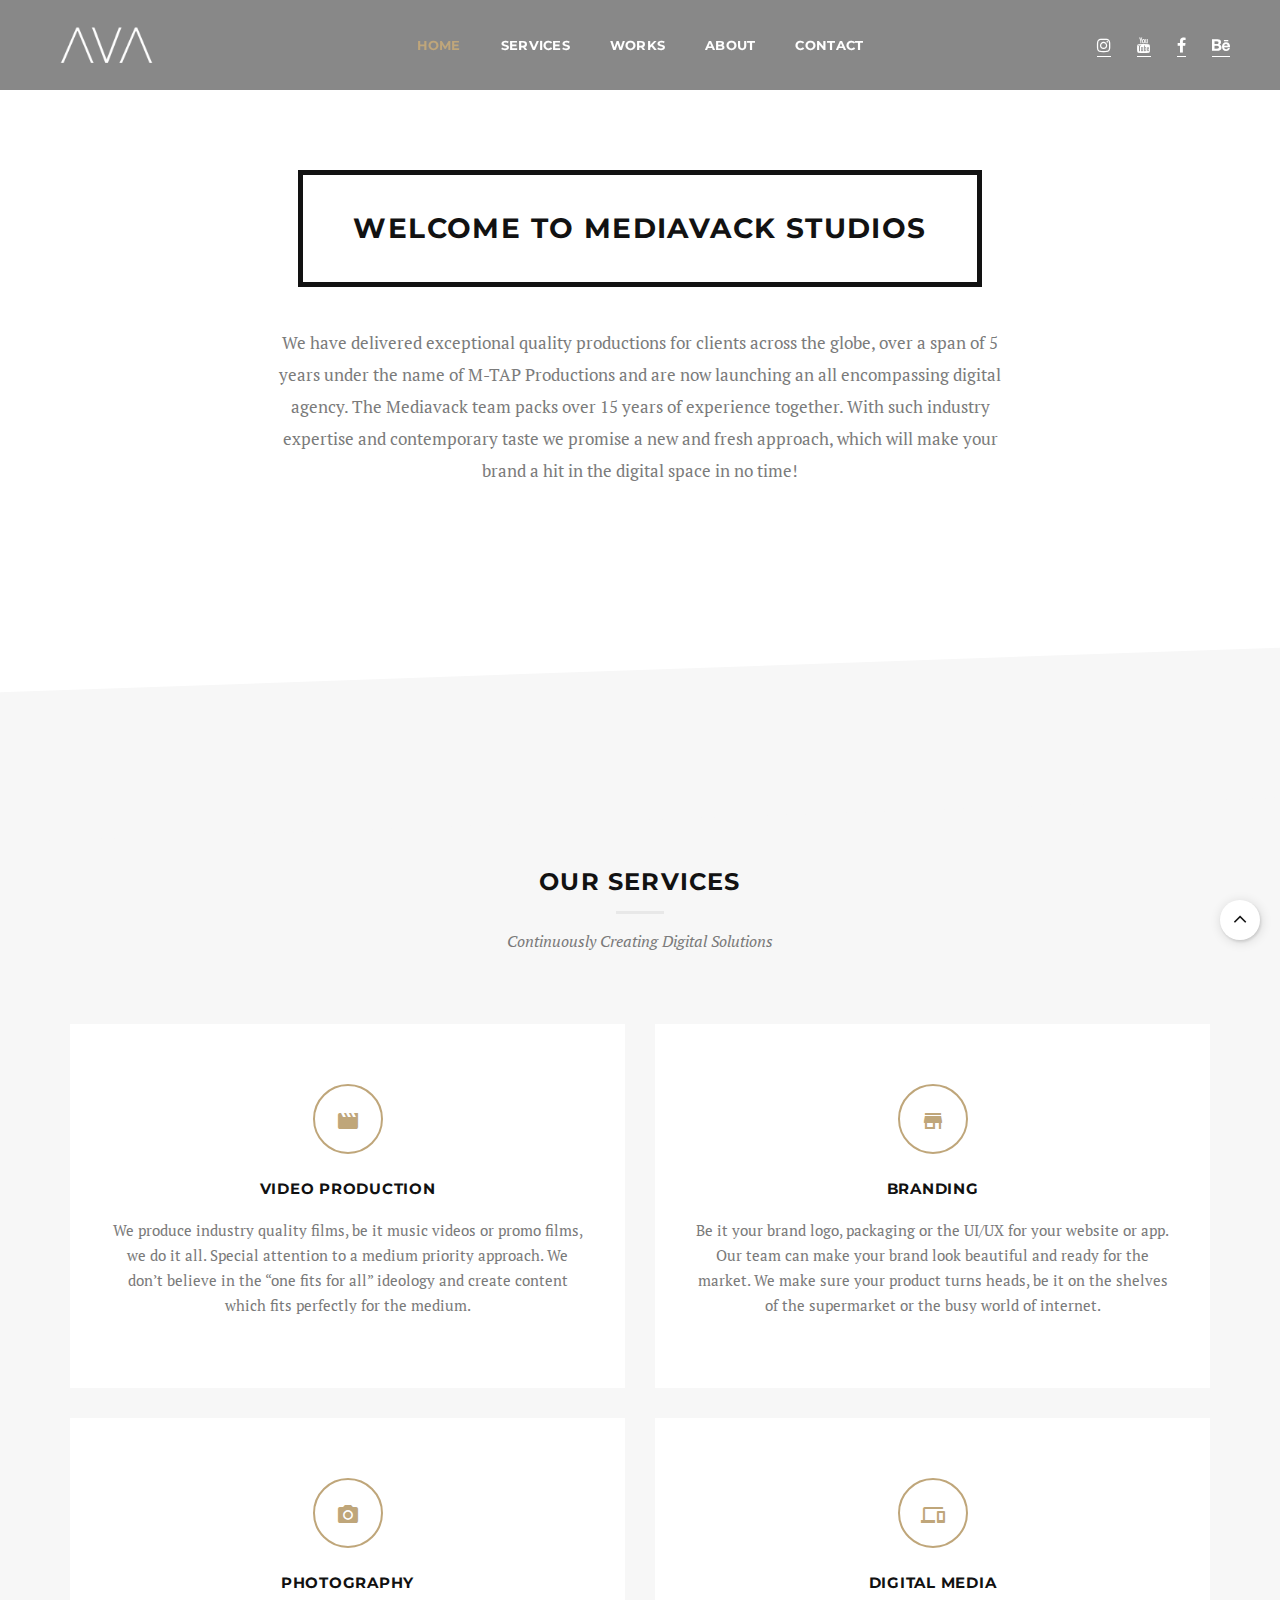
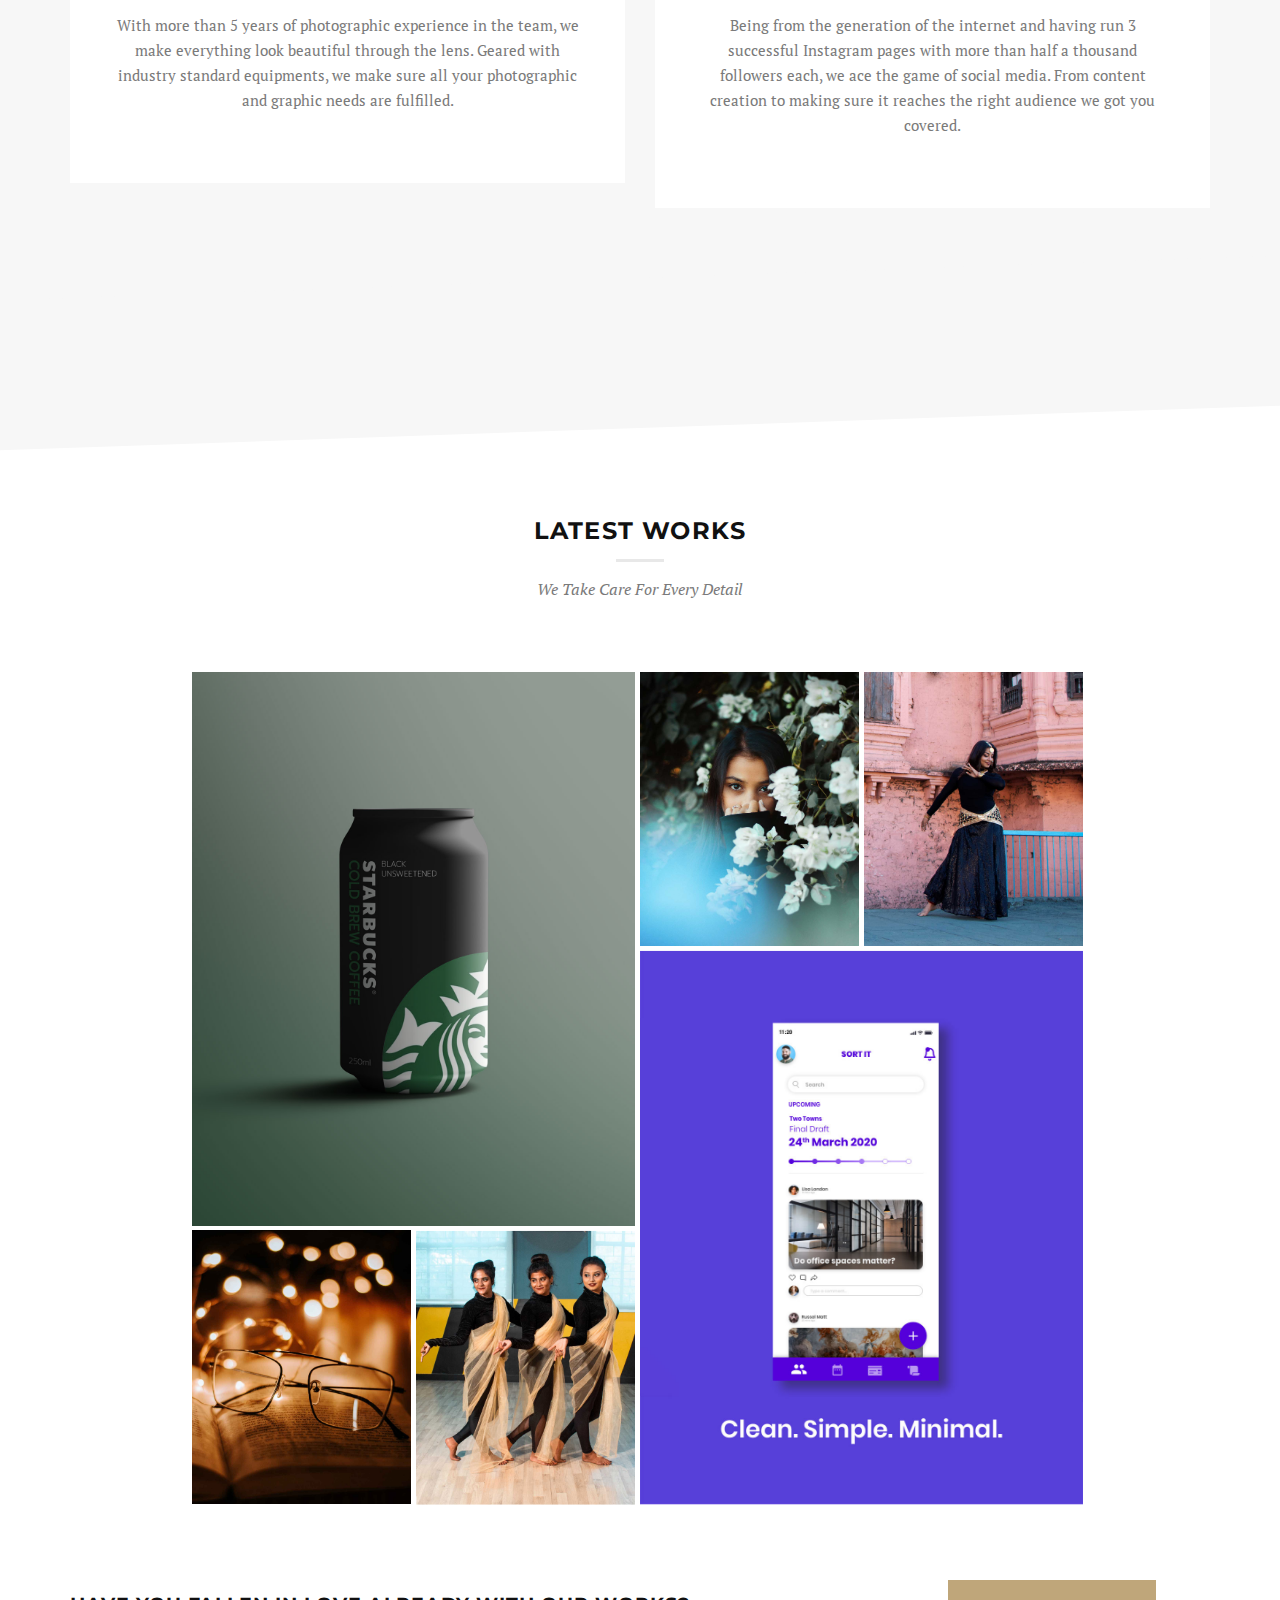
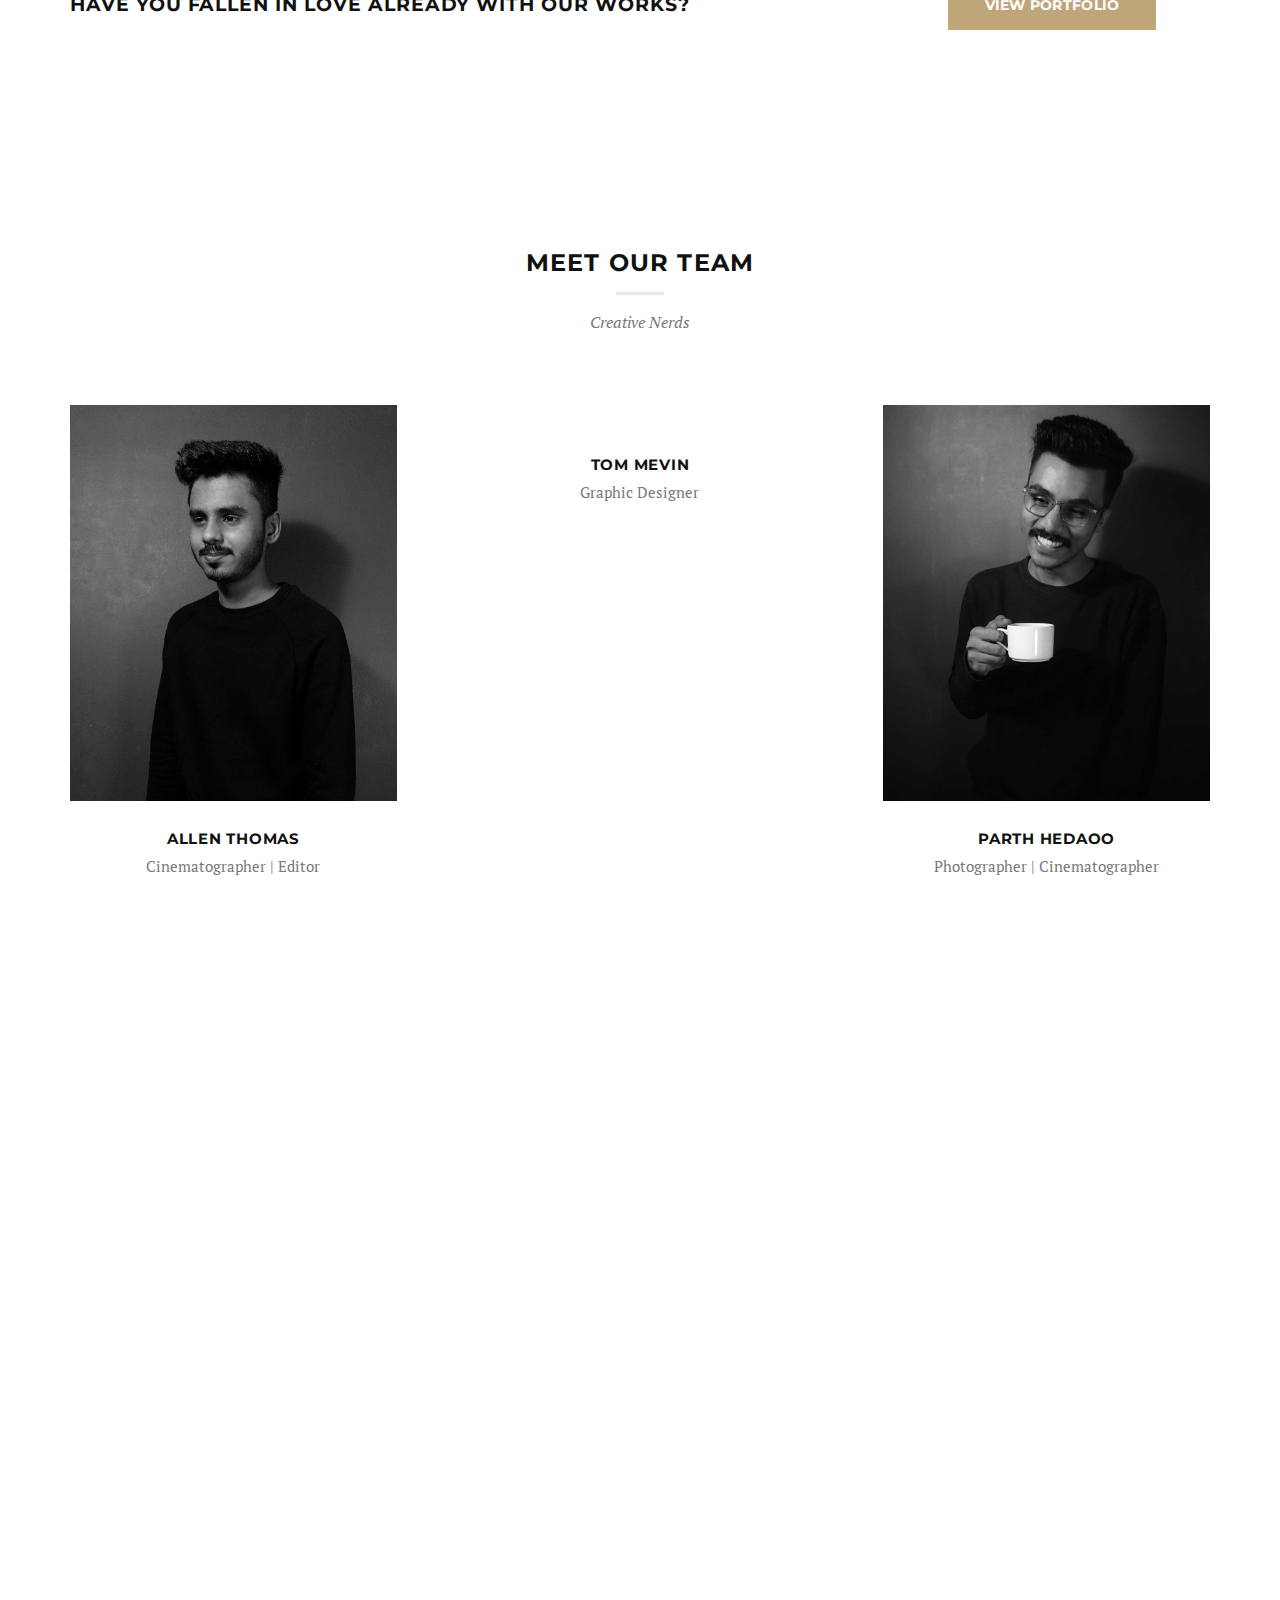
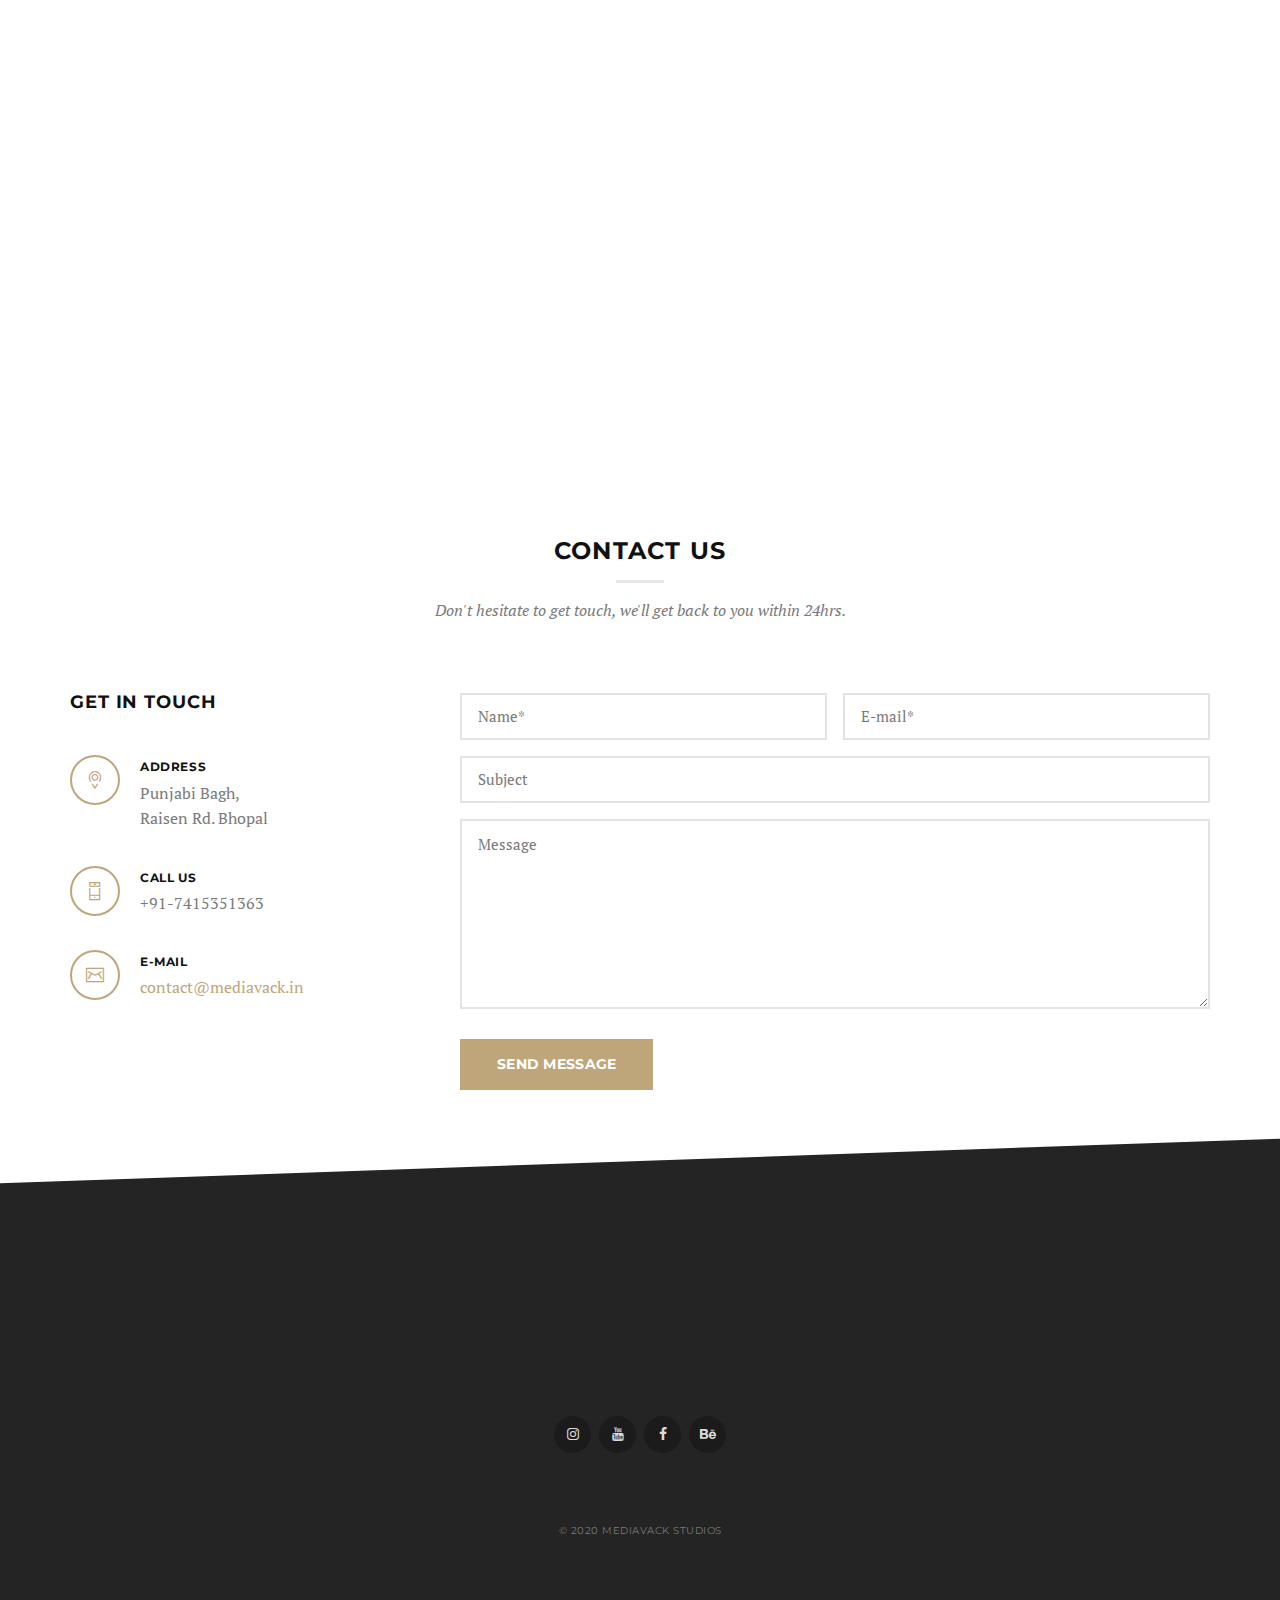
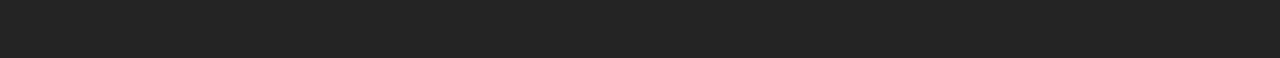
==== commit 336d49a7: "Update index.html" ====
--- a/index.html
+++ b/index.html
@@ -63,7 +63,7 @@
               <div class="logo-container">
                 <div class="logo-wrap local-scroll">
                   <a href="#home">
-                    <img class="logo" src="p/lw.png" alt="logo">
+                    <img class="logo" src="p/lw.png">
                   </a>
                 </div>
               </div>
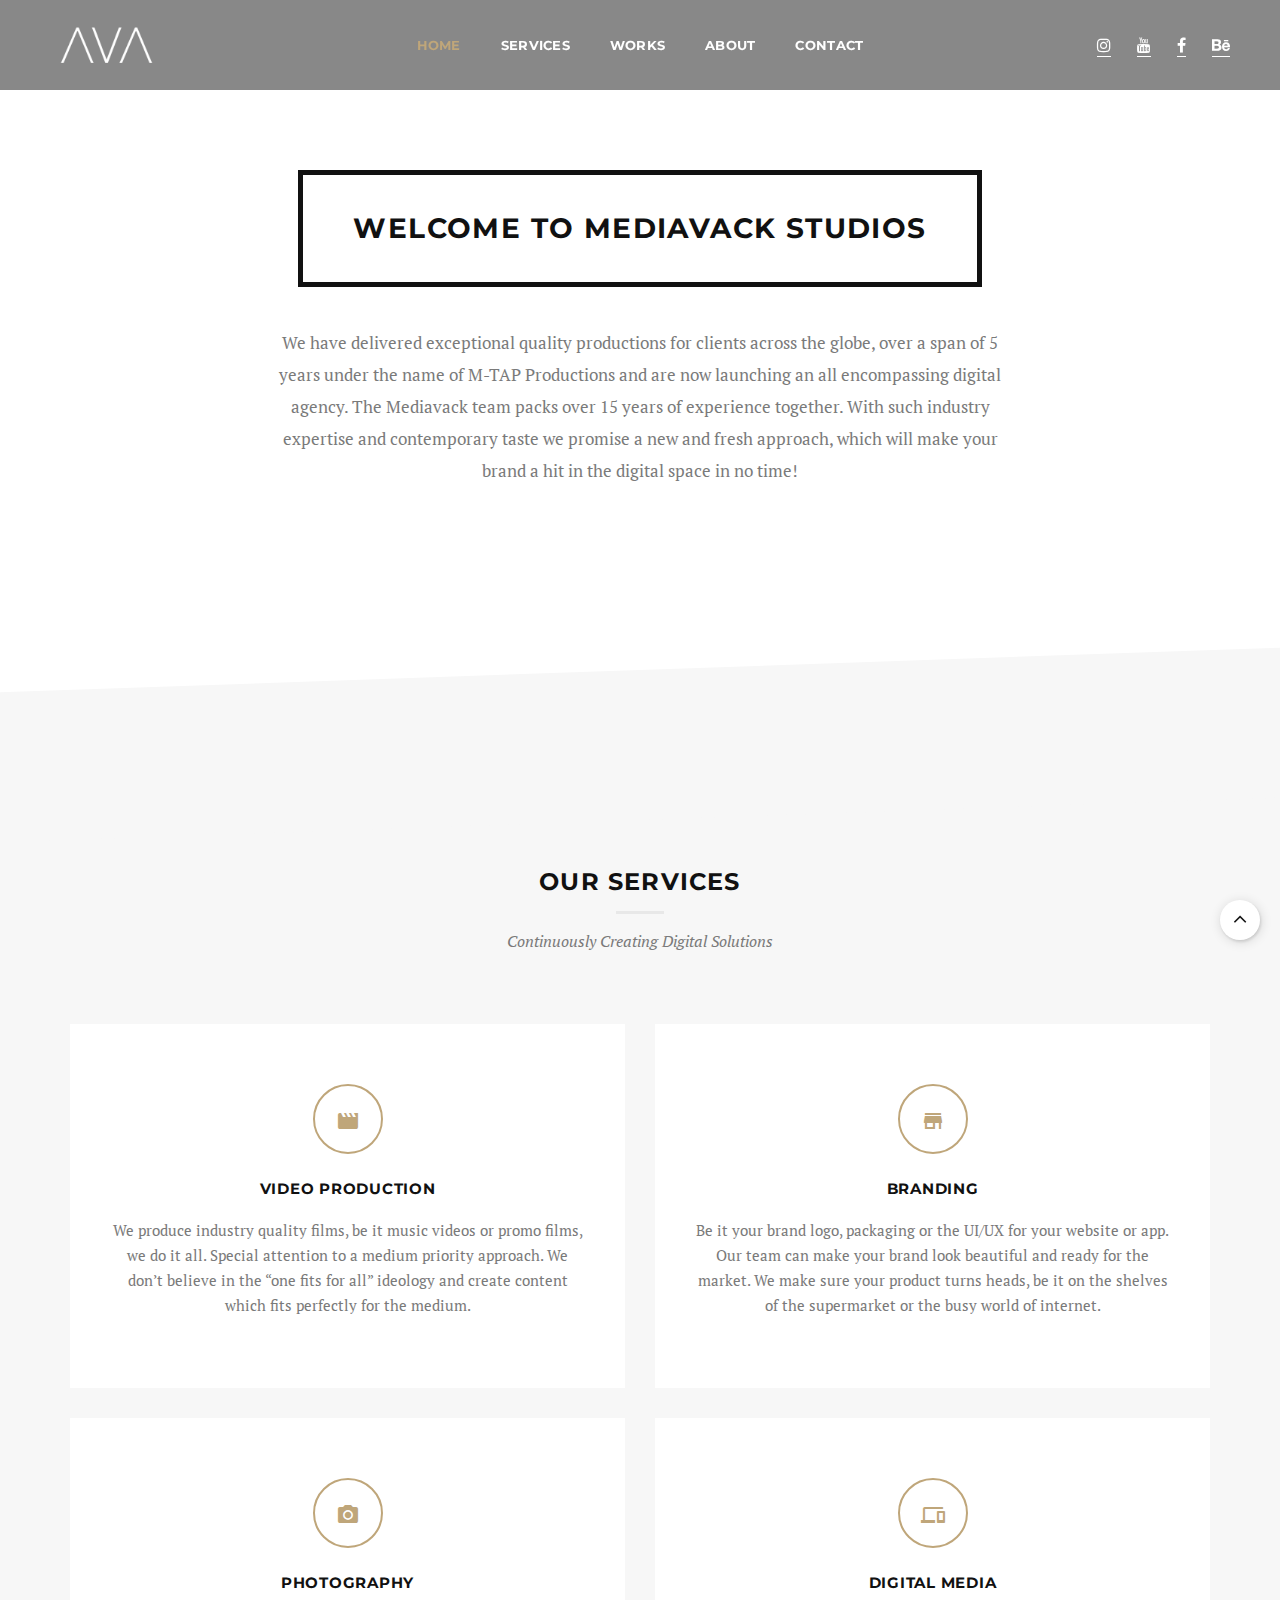
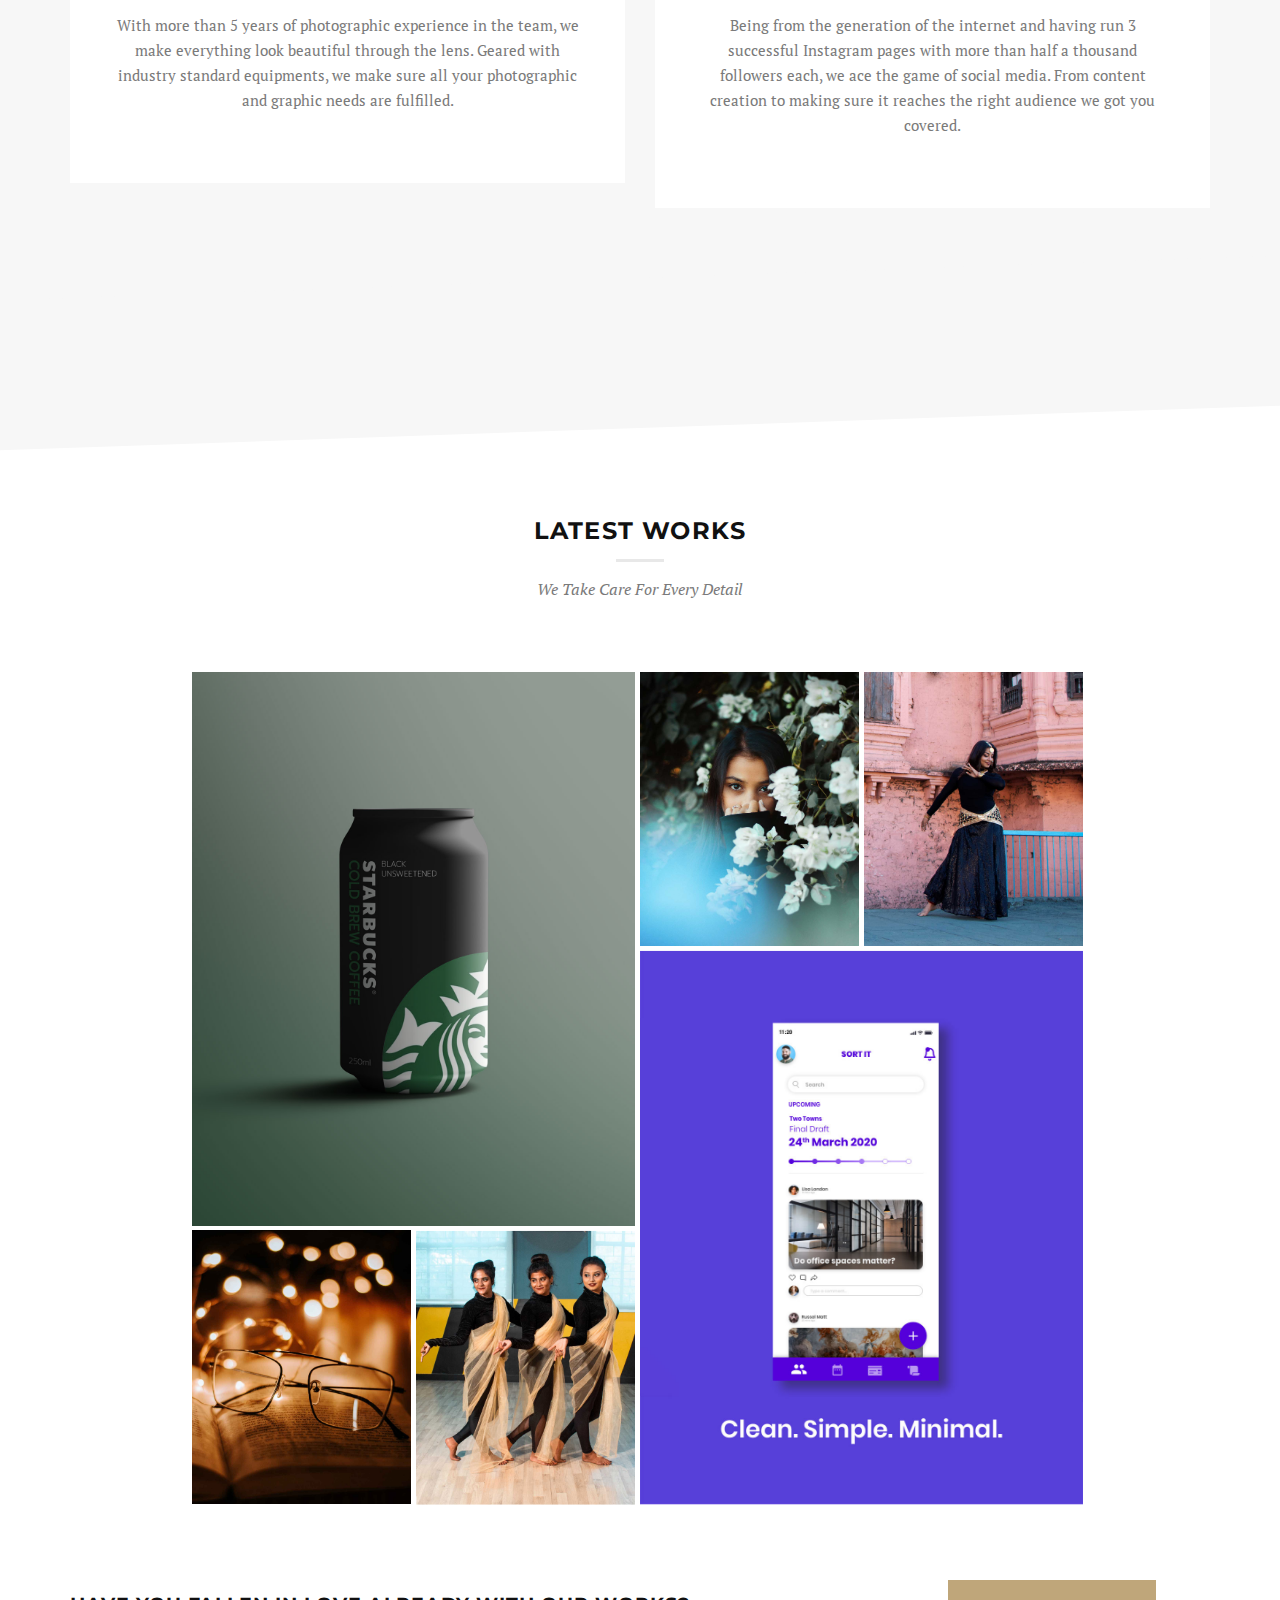
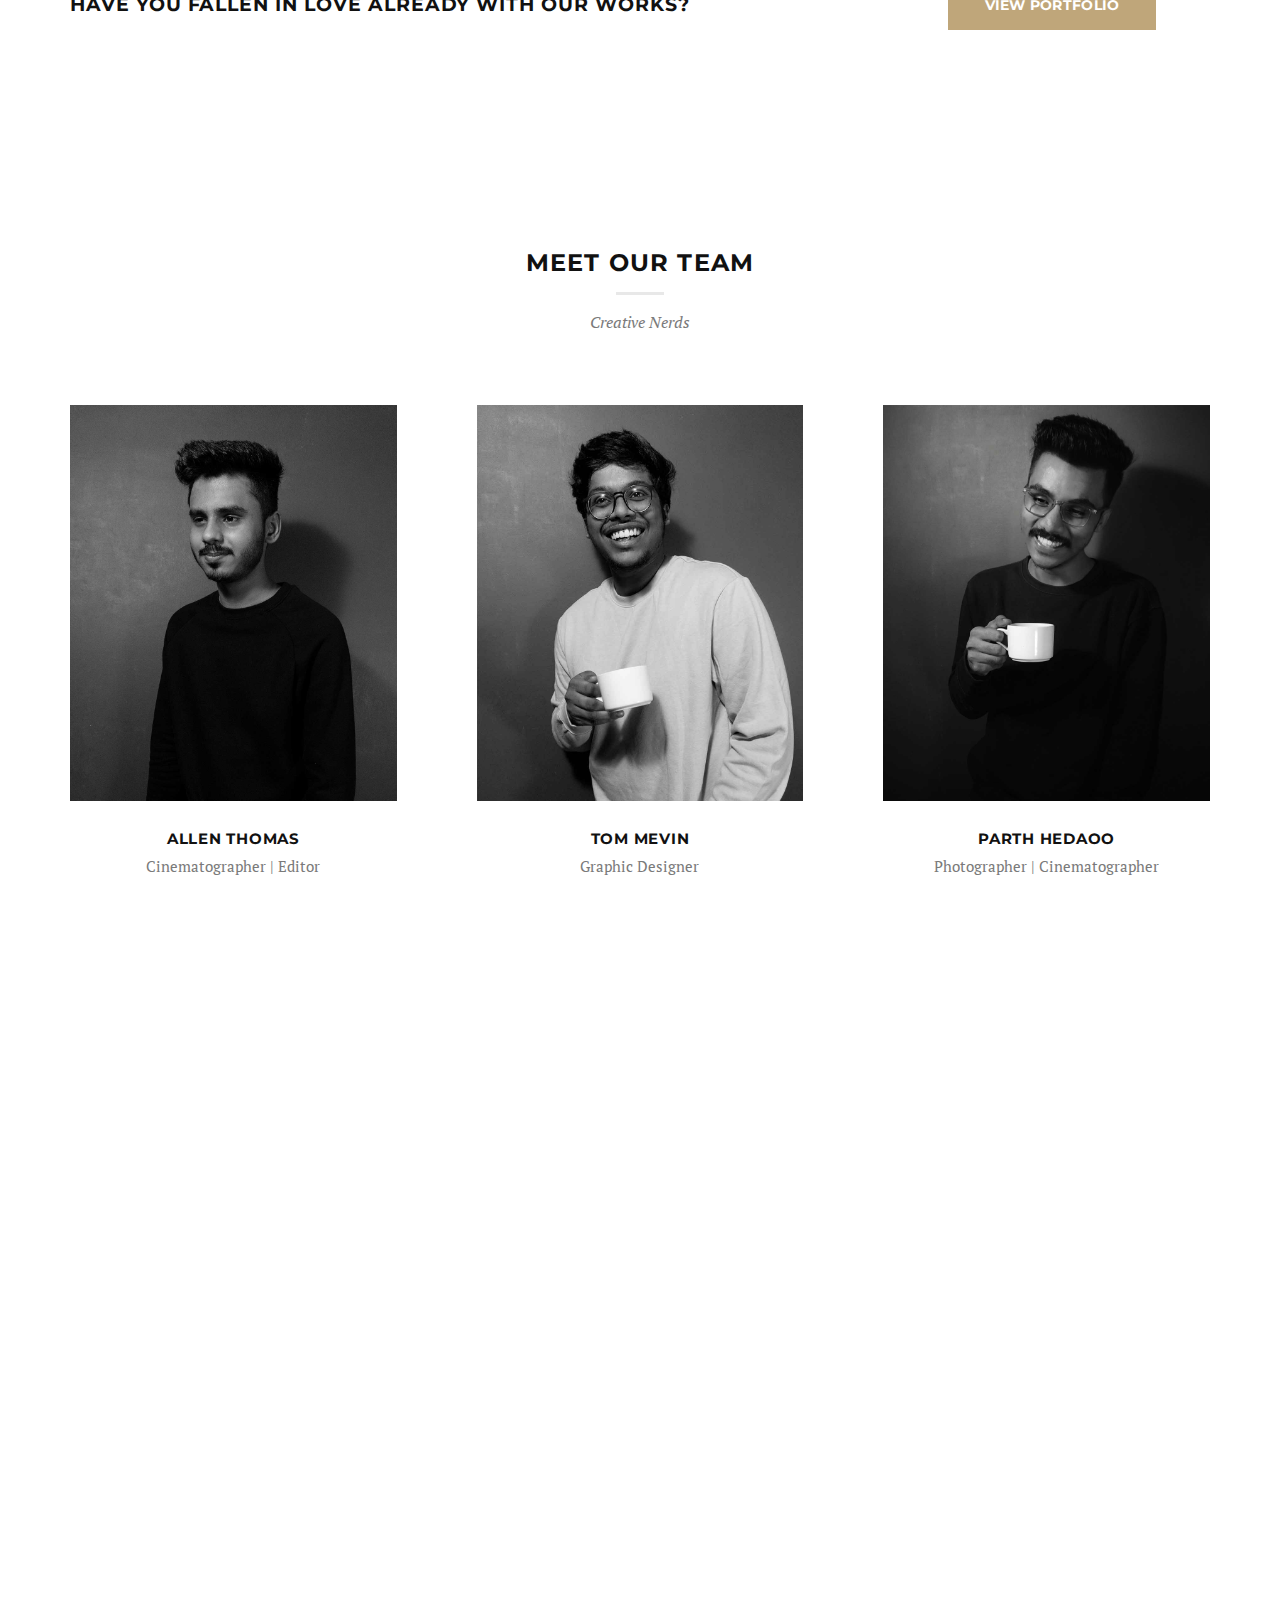
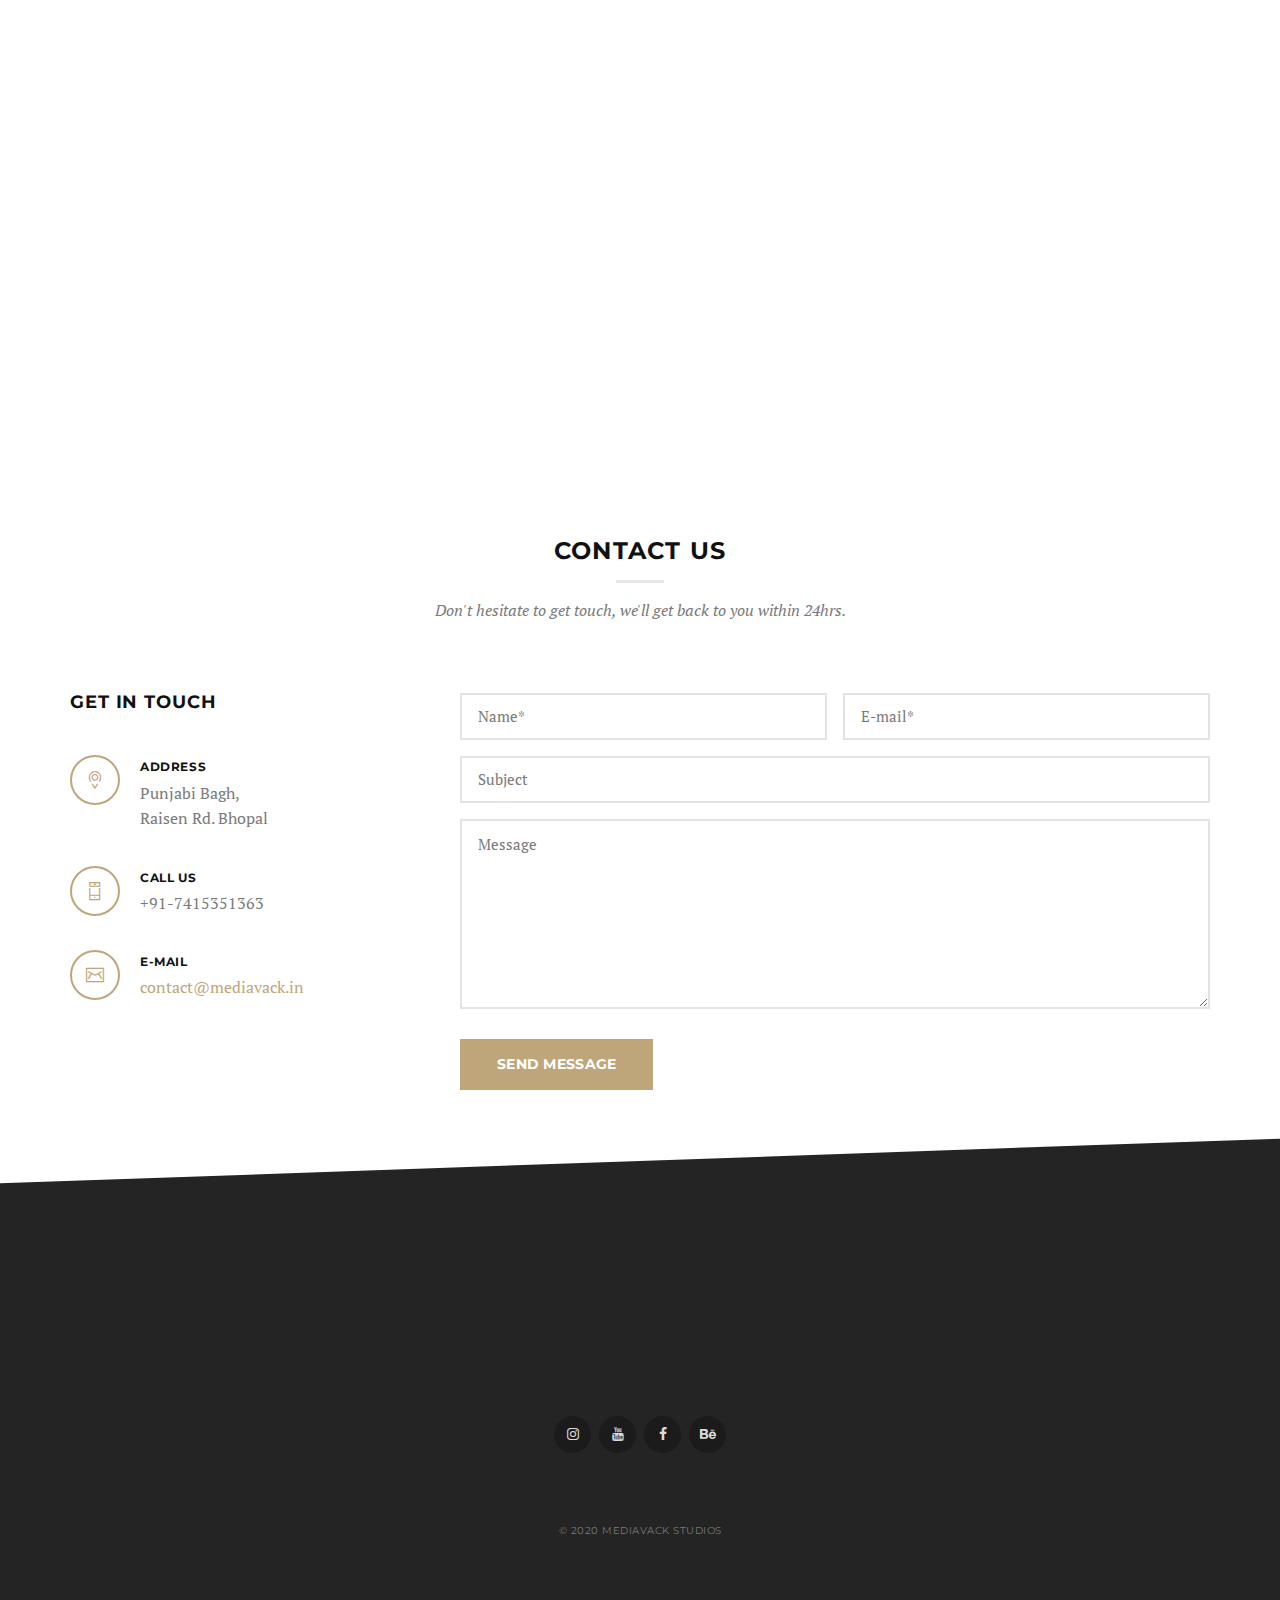
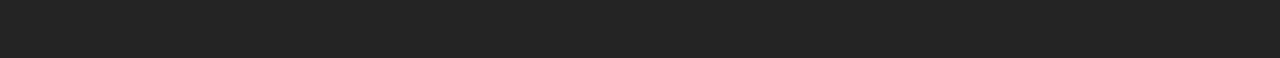
==== commit 89ac3179: "Update index.html" ====
--- a/index.html
+++ b/index.html
@@ -426,7 +426,7 @@
           <div class="col-md-4 col-sm-6 team-wrap">
             <div class="team-member text-center">
               <div class="team-img">
-                <img src="p/tom3.jpg" alt="">
+                <img src="p/Toma.jpg">
                 <div class="overlay">
                   <div class="team-details text-center"style="top:35%;">
                     <p>
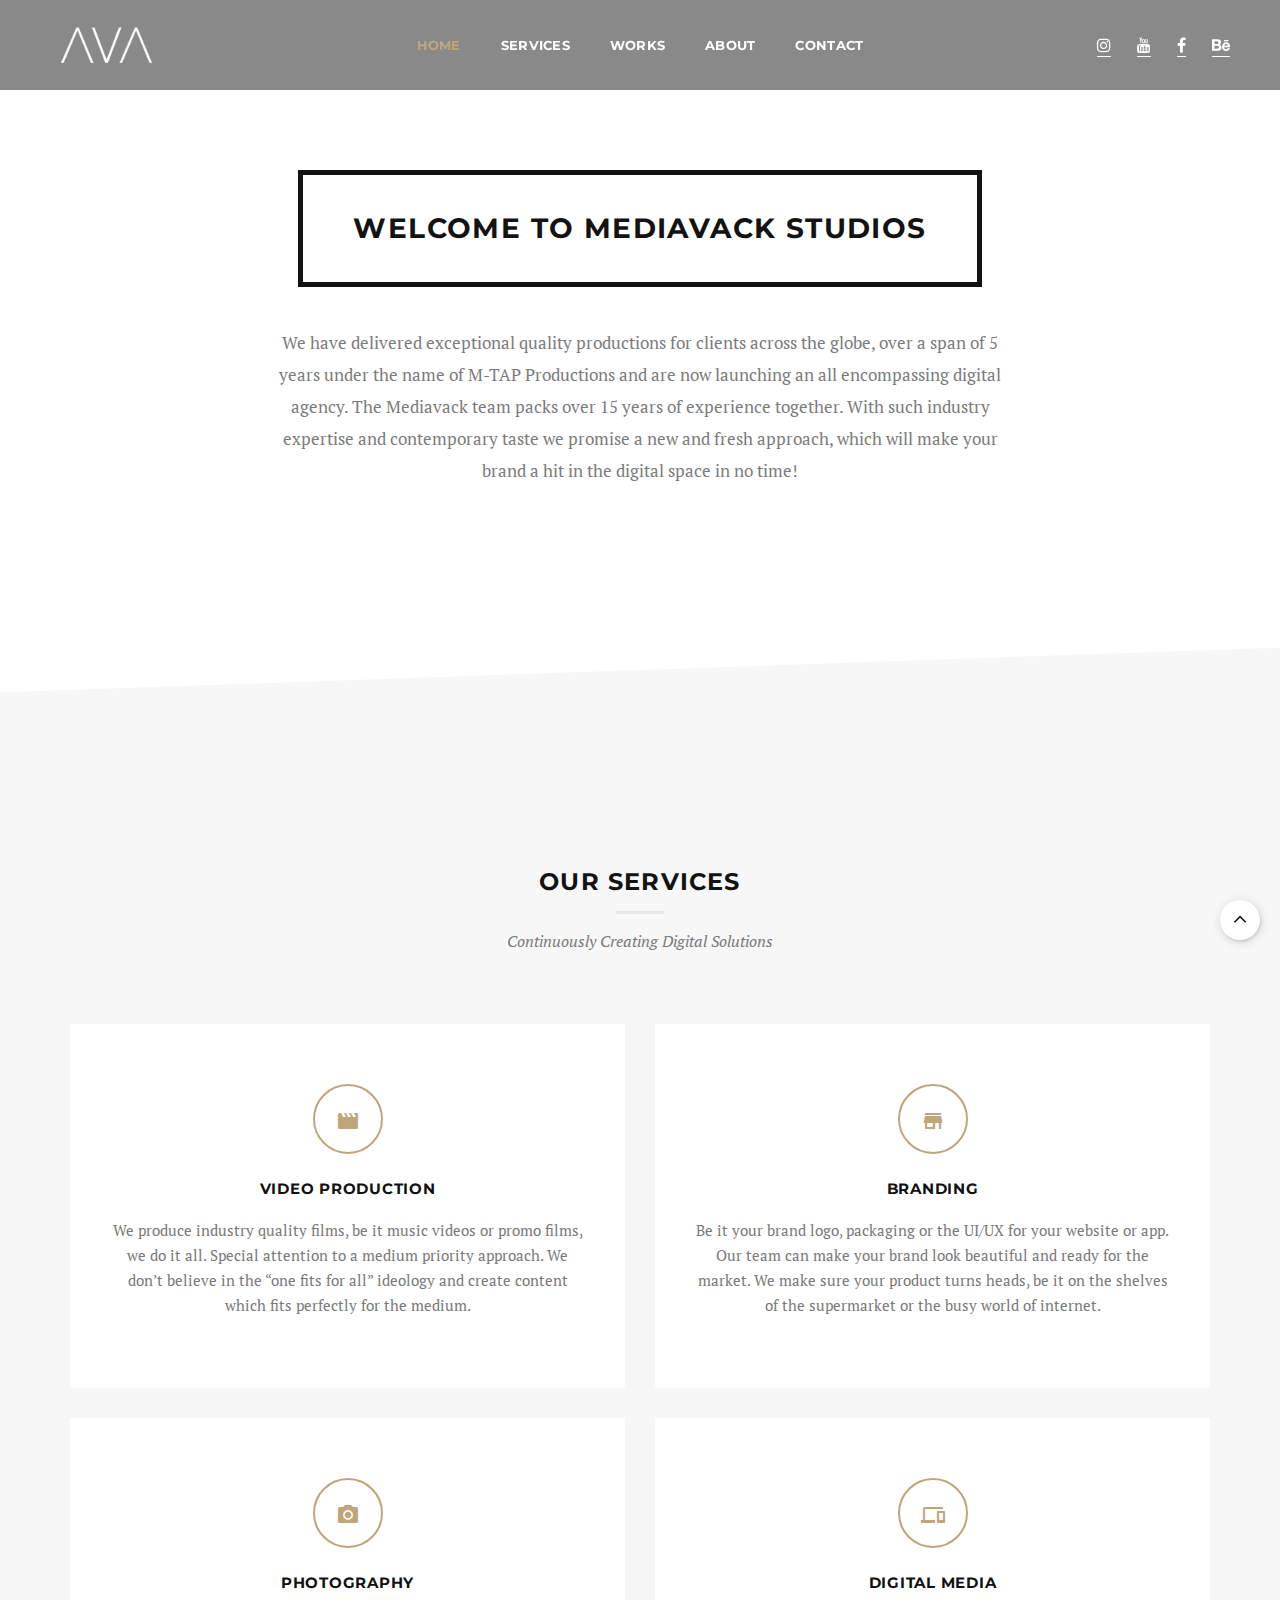
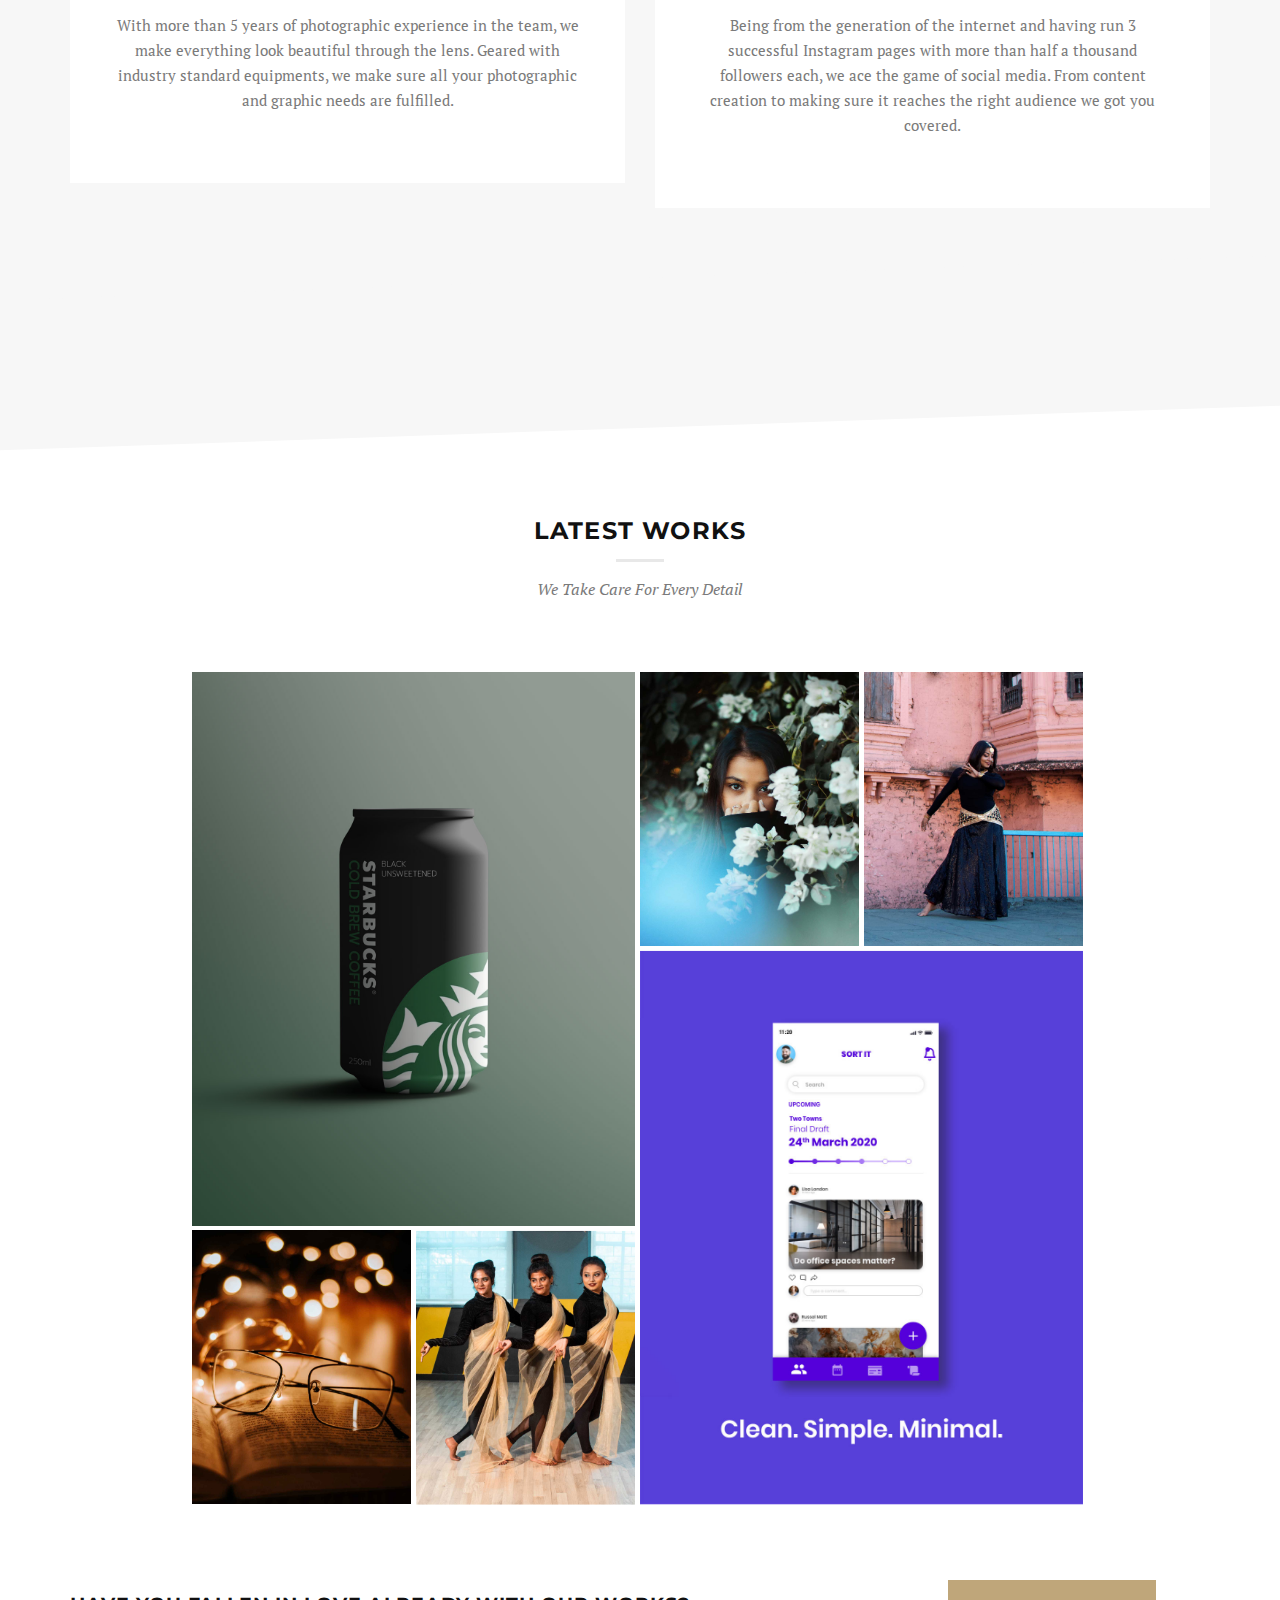
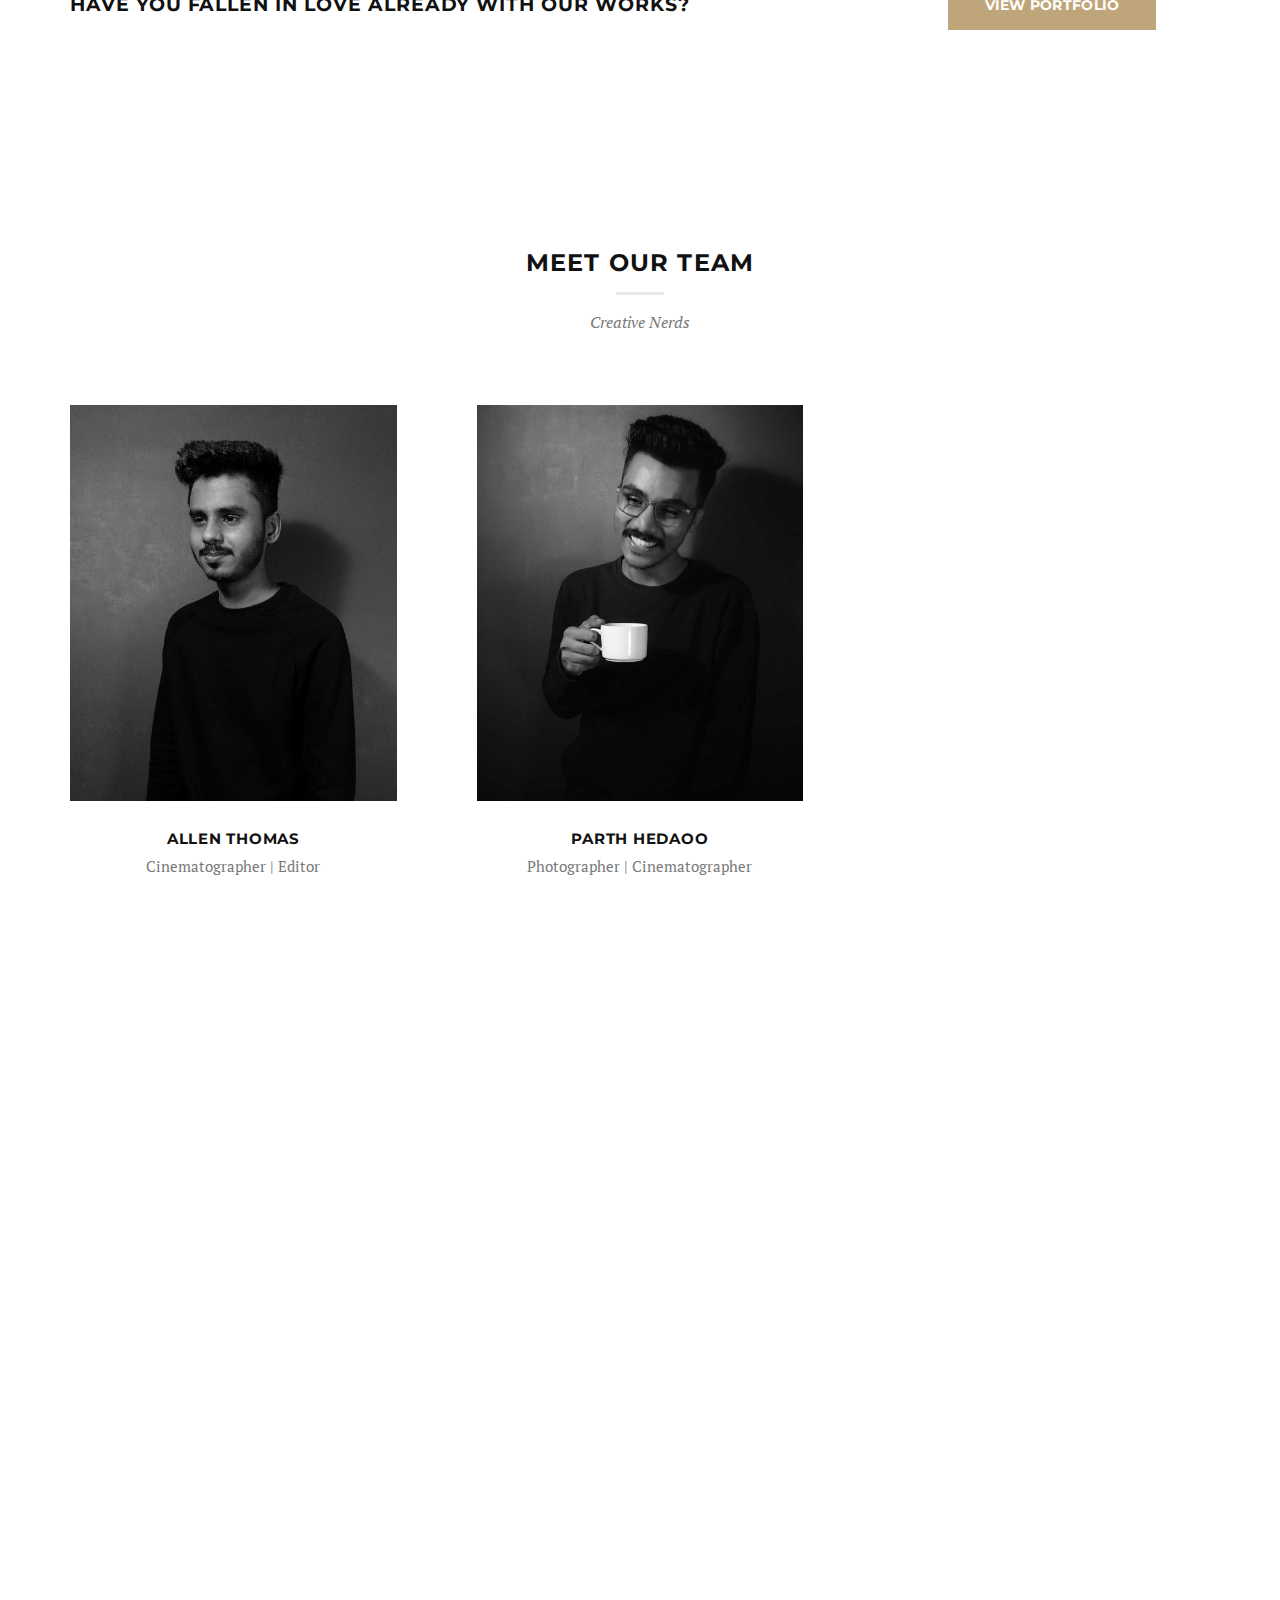
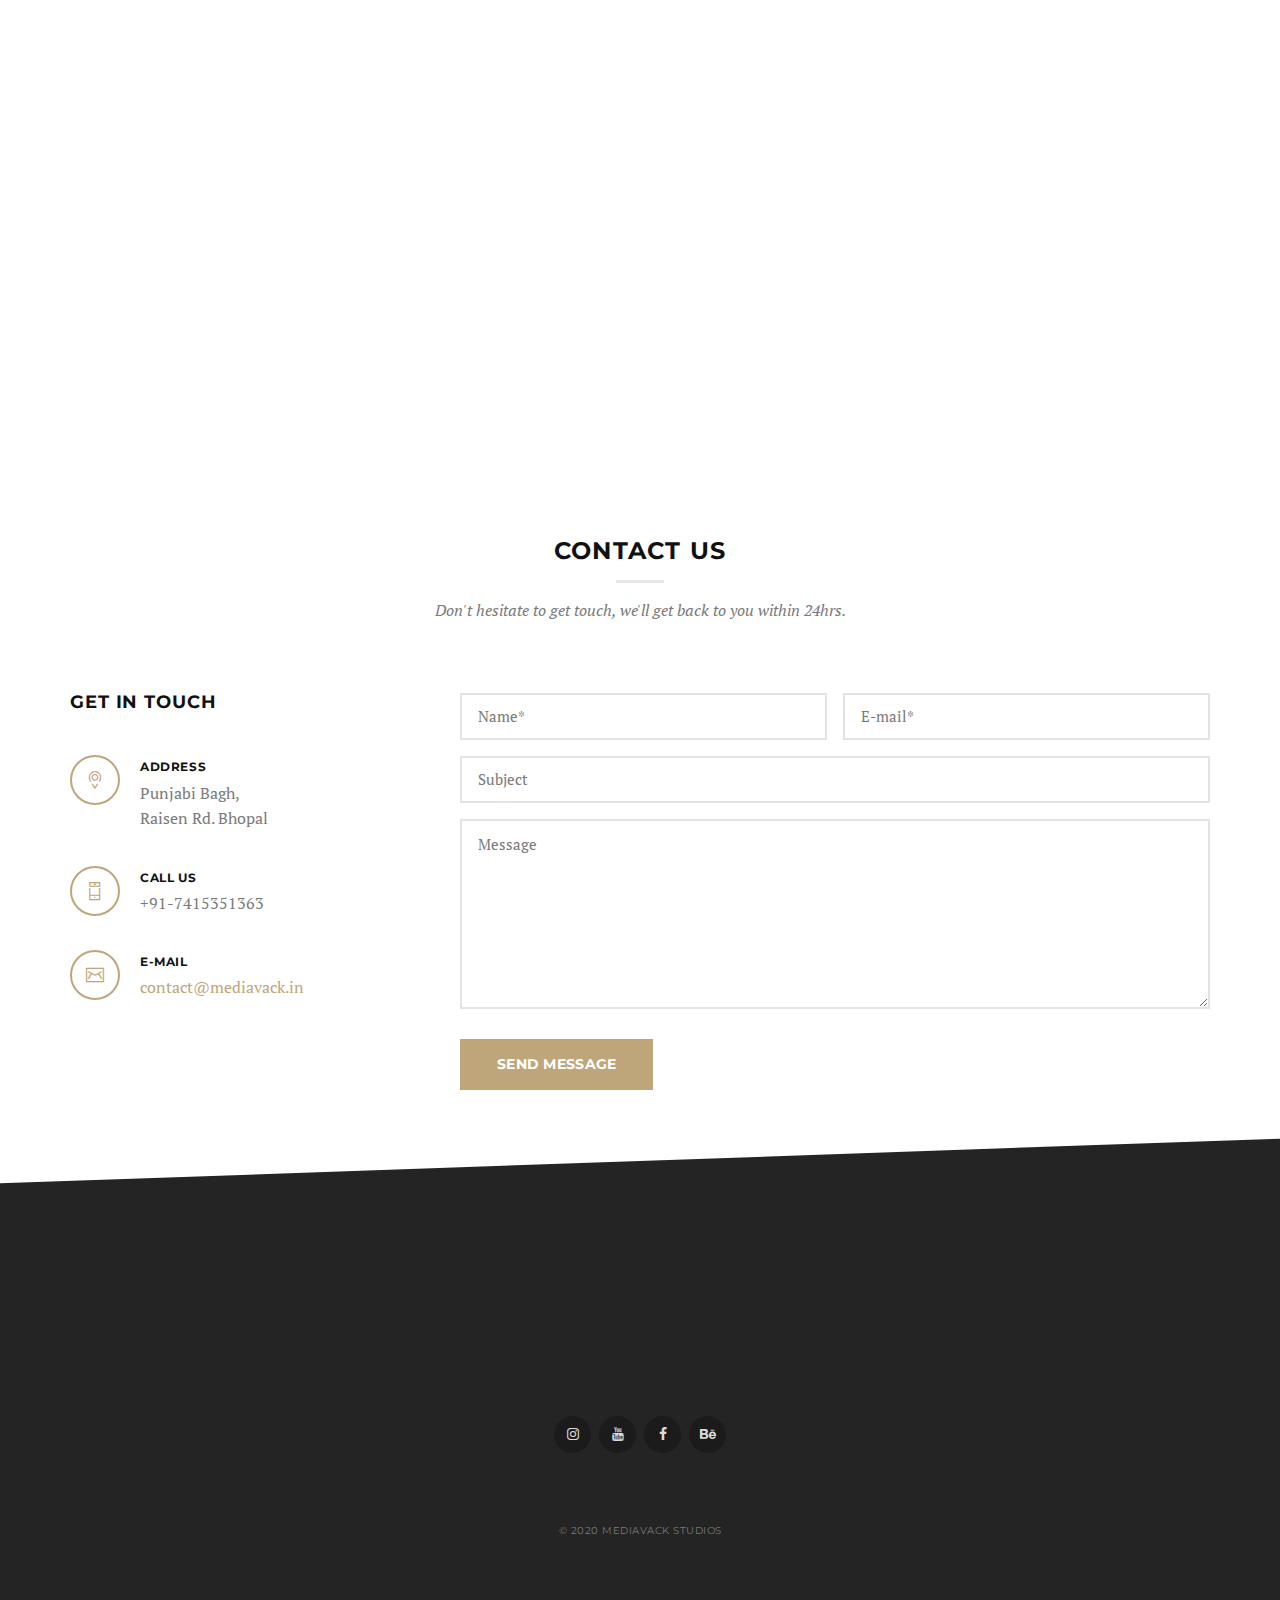
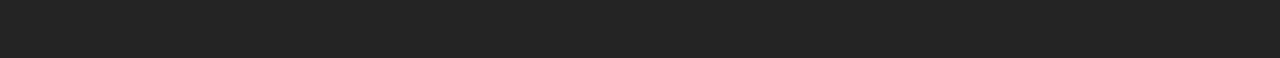
==== commit 11cc10f8: "Update index.html" ====
--- a/index.html
+++ b/index.html
@@ -423,27 +423,7 @@
             </div>
           </div> <!-- end team member -->
 
-          <div class="col-md-4 col-sm-6 team-wrap">
-            <div class="team-member text-center">
-              <div class="team-img">
-                <img src="p/Toma.jpg">
-                <div class="overlay">
-                  <div class="team-details text-center"style="top:35%;">
-                    <p>
-                      An aesthetic genius, Tom will make sure your brand never gets lost in the sea of stuff. Working his magic on every AI file and making sure final.psd is actually the final one, Tom aces the game of graphics. Working as a graphic designer for the team, he makes sure no content misses aesthetic approval. When you meet him make sure why is he so obsessed with planes? 
-                    </p>
-                    <div class="socials mt-20">
-                      <a href="https://www.instagram.com/tomarto_/"target="_blank"><i class="fa fa-instagram"></i></a>
-                      <a href="https://www.facebook.com/tommevin"target="_blank"><i class="fa fa-facebook"></i></a>
-                      <a href="mailto:tom@mediavack.in"target="_blank"><i class="fa fa-envelope"></i></a>
-                    </div>
-                  </div>
-                </div>
-              </div>
-              <h6 class="team-title">Tom Mevin</h6>
-              <span>Graphic Designer</span>           
-            </div>
-          </div> <!-- end team member -->
+          
 
           <div class="col-md-4 col-sm-6 team-wrap">
             <div class="team-member last text-center">
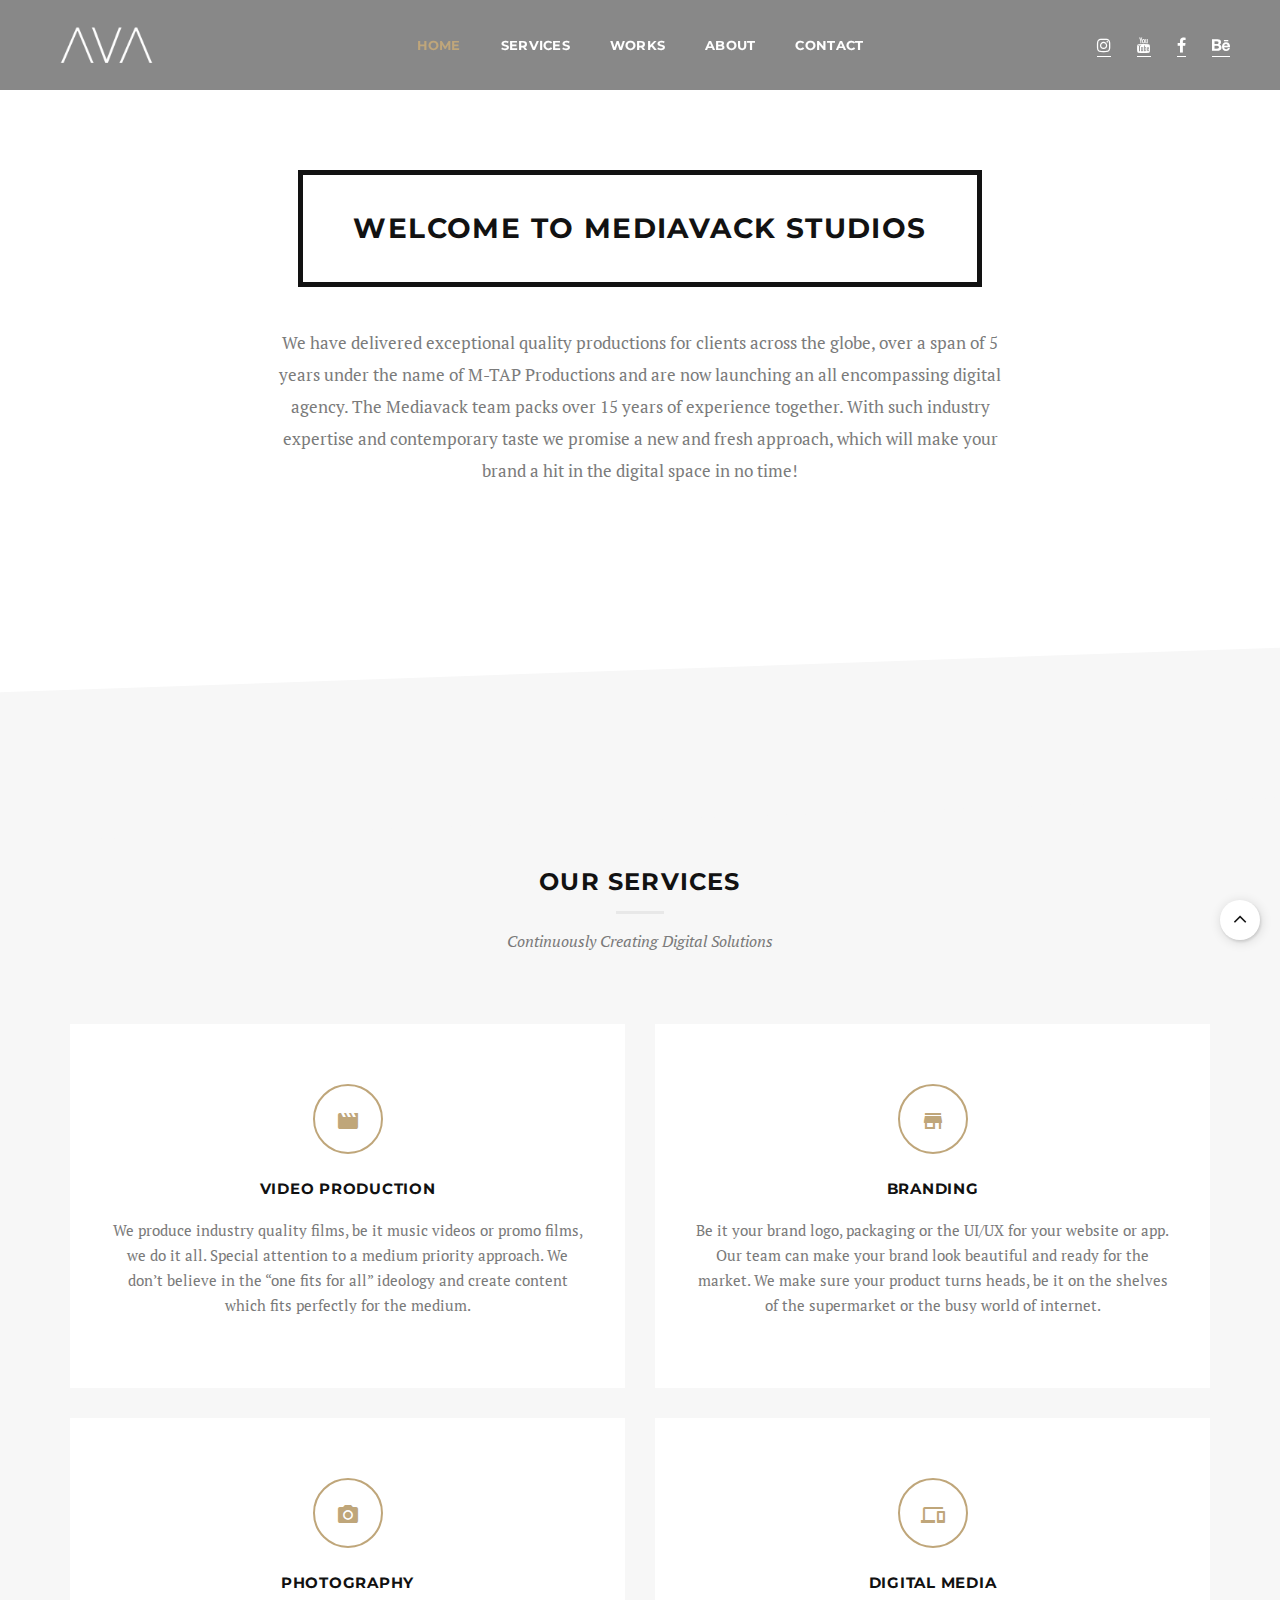
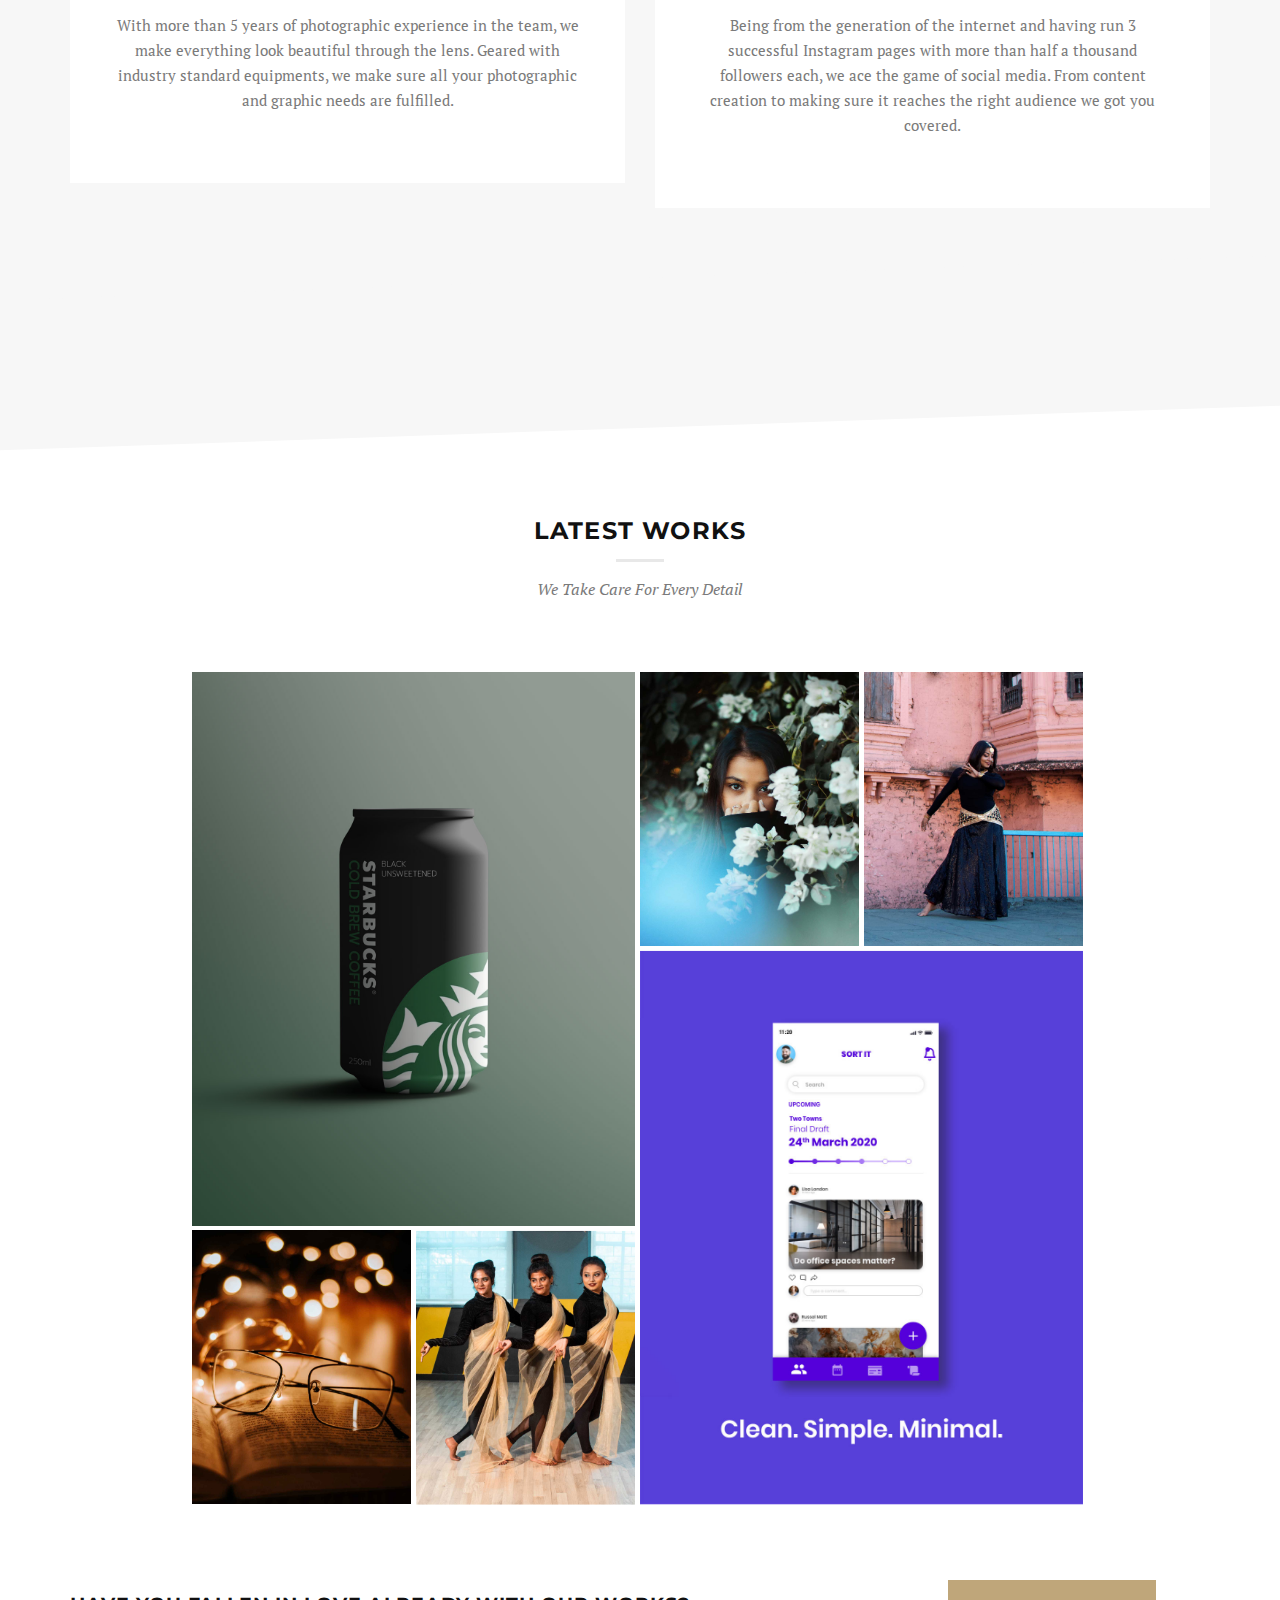
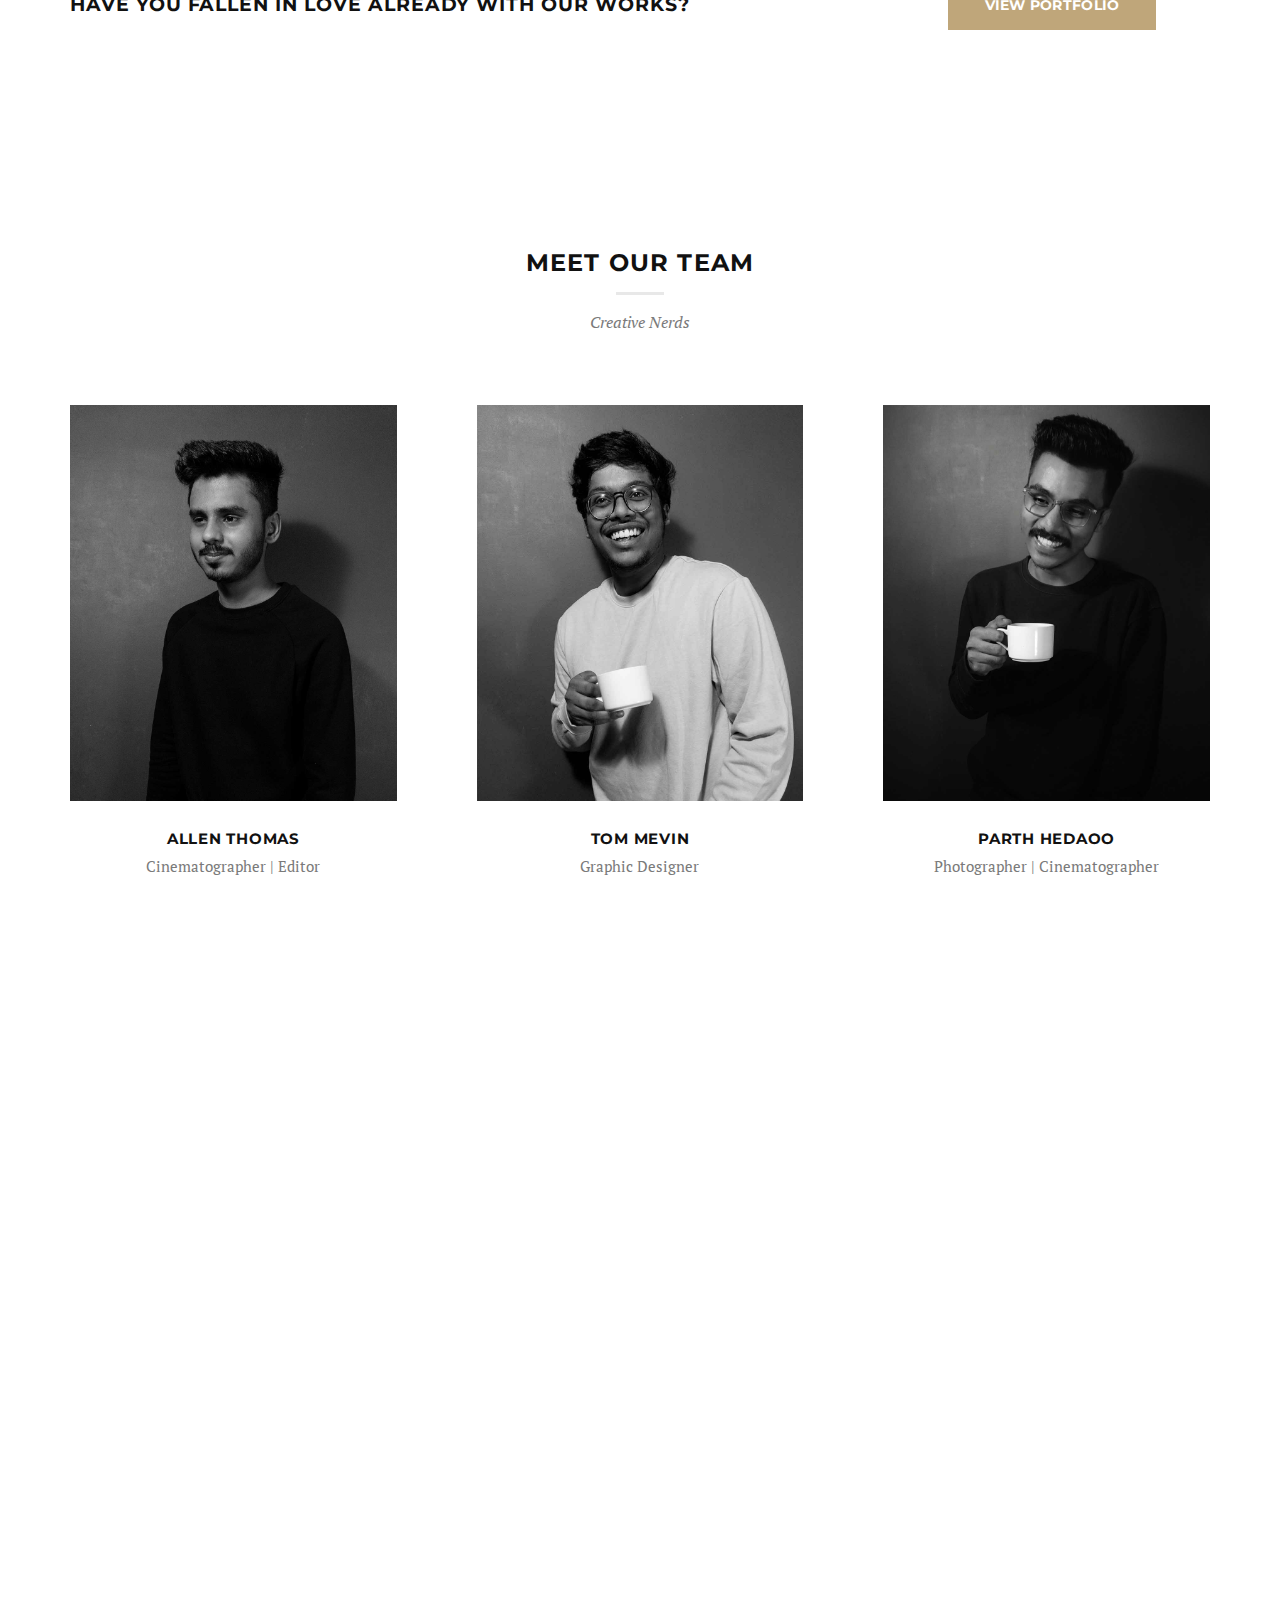
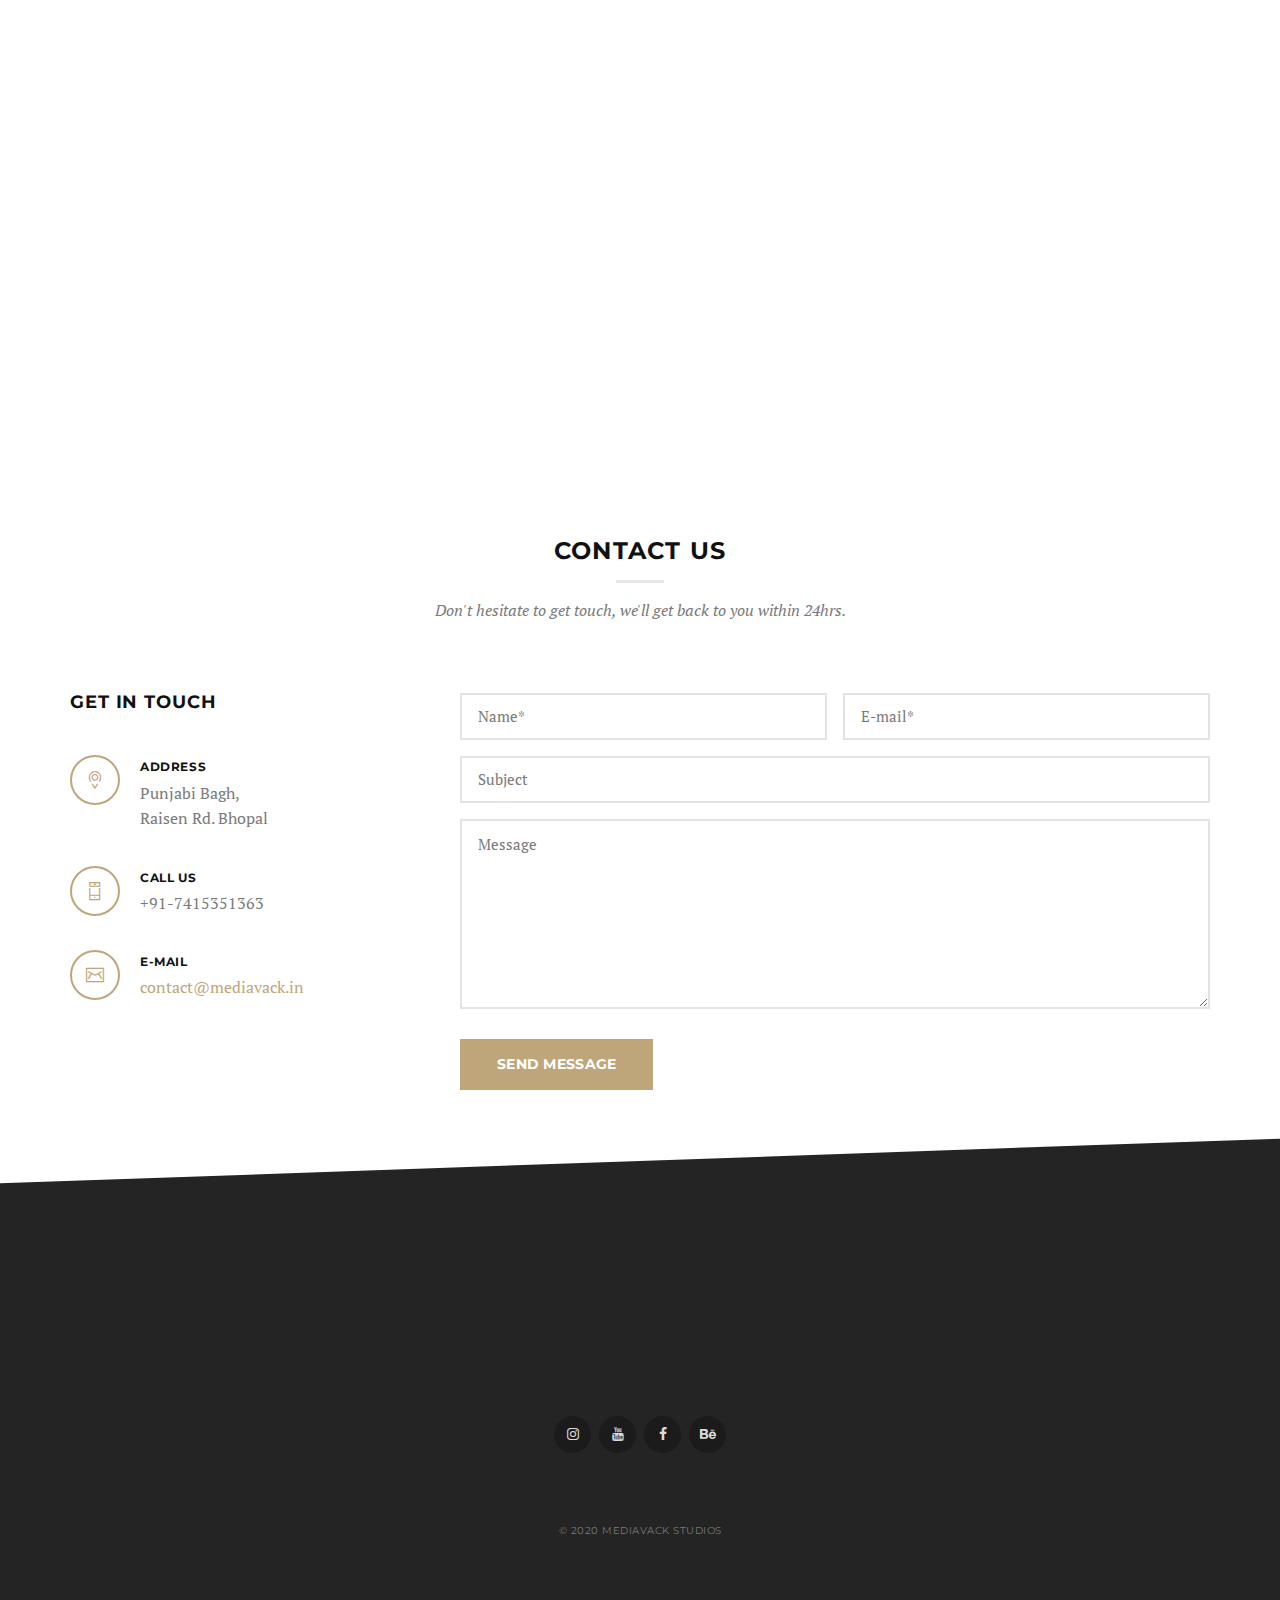
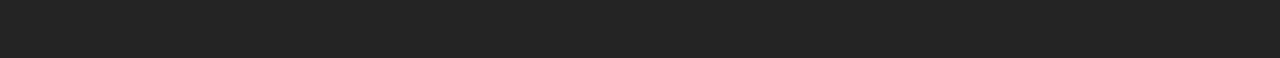
==== commit 9260fde7: "Update index.html" ====
--- a/index.html
+++ b/index.html
@@ -423,6 +423,27 @@
             </div>
           </div> <!-- end team member -->
 
+          <div class="col-md-4 col-sm-6 team-wrap">
+            <div class="team-member text-center">
+              <div class="team-img">
+                <img src="p/Toma.jpg">
+                <div class="overlay">
+                  <div class="team-details text-center"style="top:35%;">
+                    <p>
+                      An aesthetic genius, Tom will make sure your brand never gets lost in the sea of stuff. Working his magic on every AI file and making sure final.psd is actually the final one, Tom aces the game of graphics. Working as a graphic designer for the team, he makes sure no content misses aesthetic approval. When you meet him make sure why is he so obsessed with planes? 
+                    </p>
+                    <div class="socials mt-20">
+                      <a href="https://www.instagram.com/tomarto_/"target="_blank"><i class="fa fa-instagram"></i></a>
+                      <a href="https://www.facebook.com/tommevin"target="_blank"><i class="fa fa-facebook"></i></a>
+                      <a href="mailto:tom@mediavack.in"target="_blank"><i class="fa fa-envelope"></i></a>
+                    </div>
+                  </div>
+                </div>
+              </div>
+              <h6 class="team-title">Tom Mevin</h6>
+              <span>Graphic Designer</span>           
+            </div>
+          </div> <!-- end team member -->
           
 
           <div class="col-md-4 col-sm-6 team-wrap">
